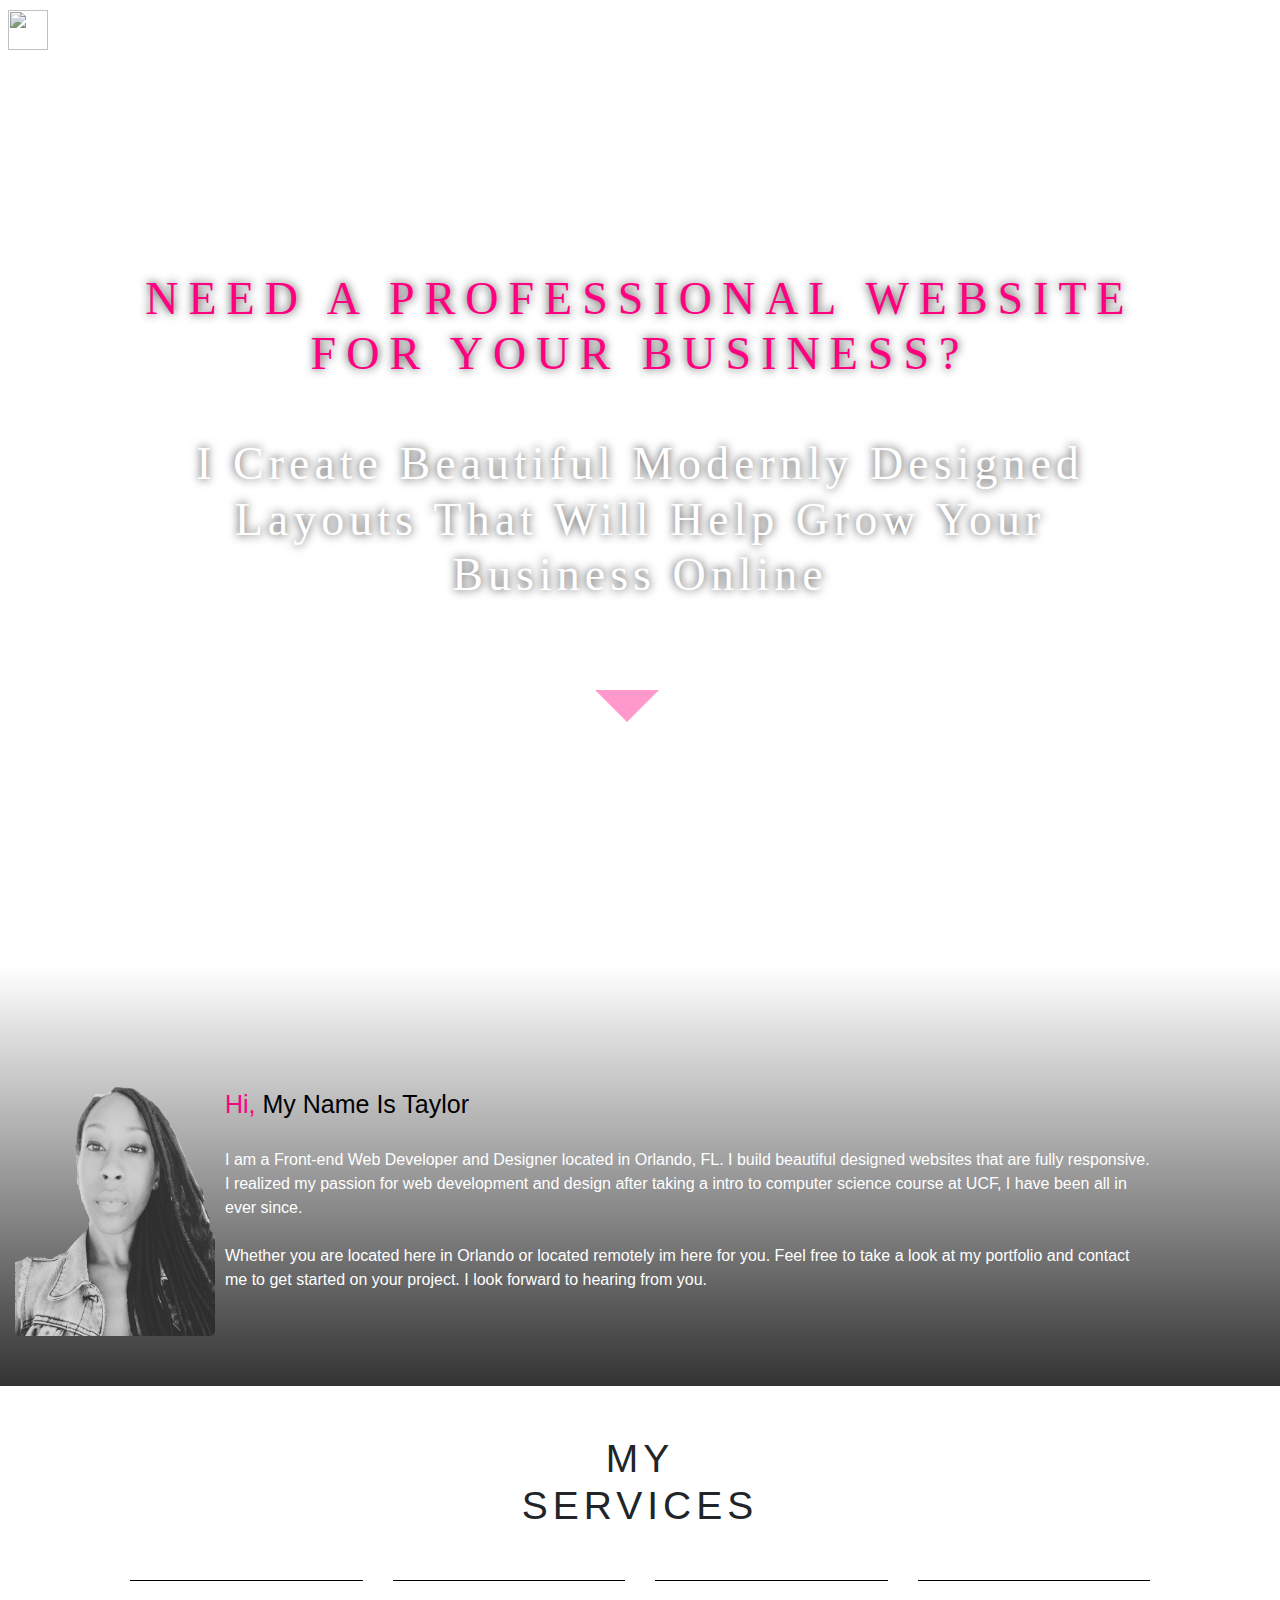
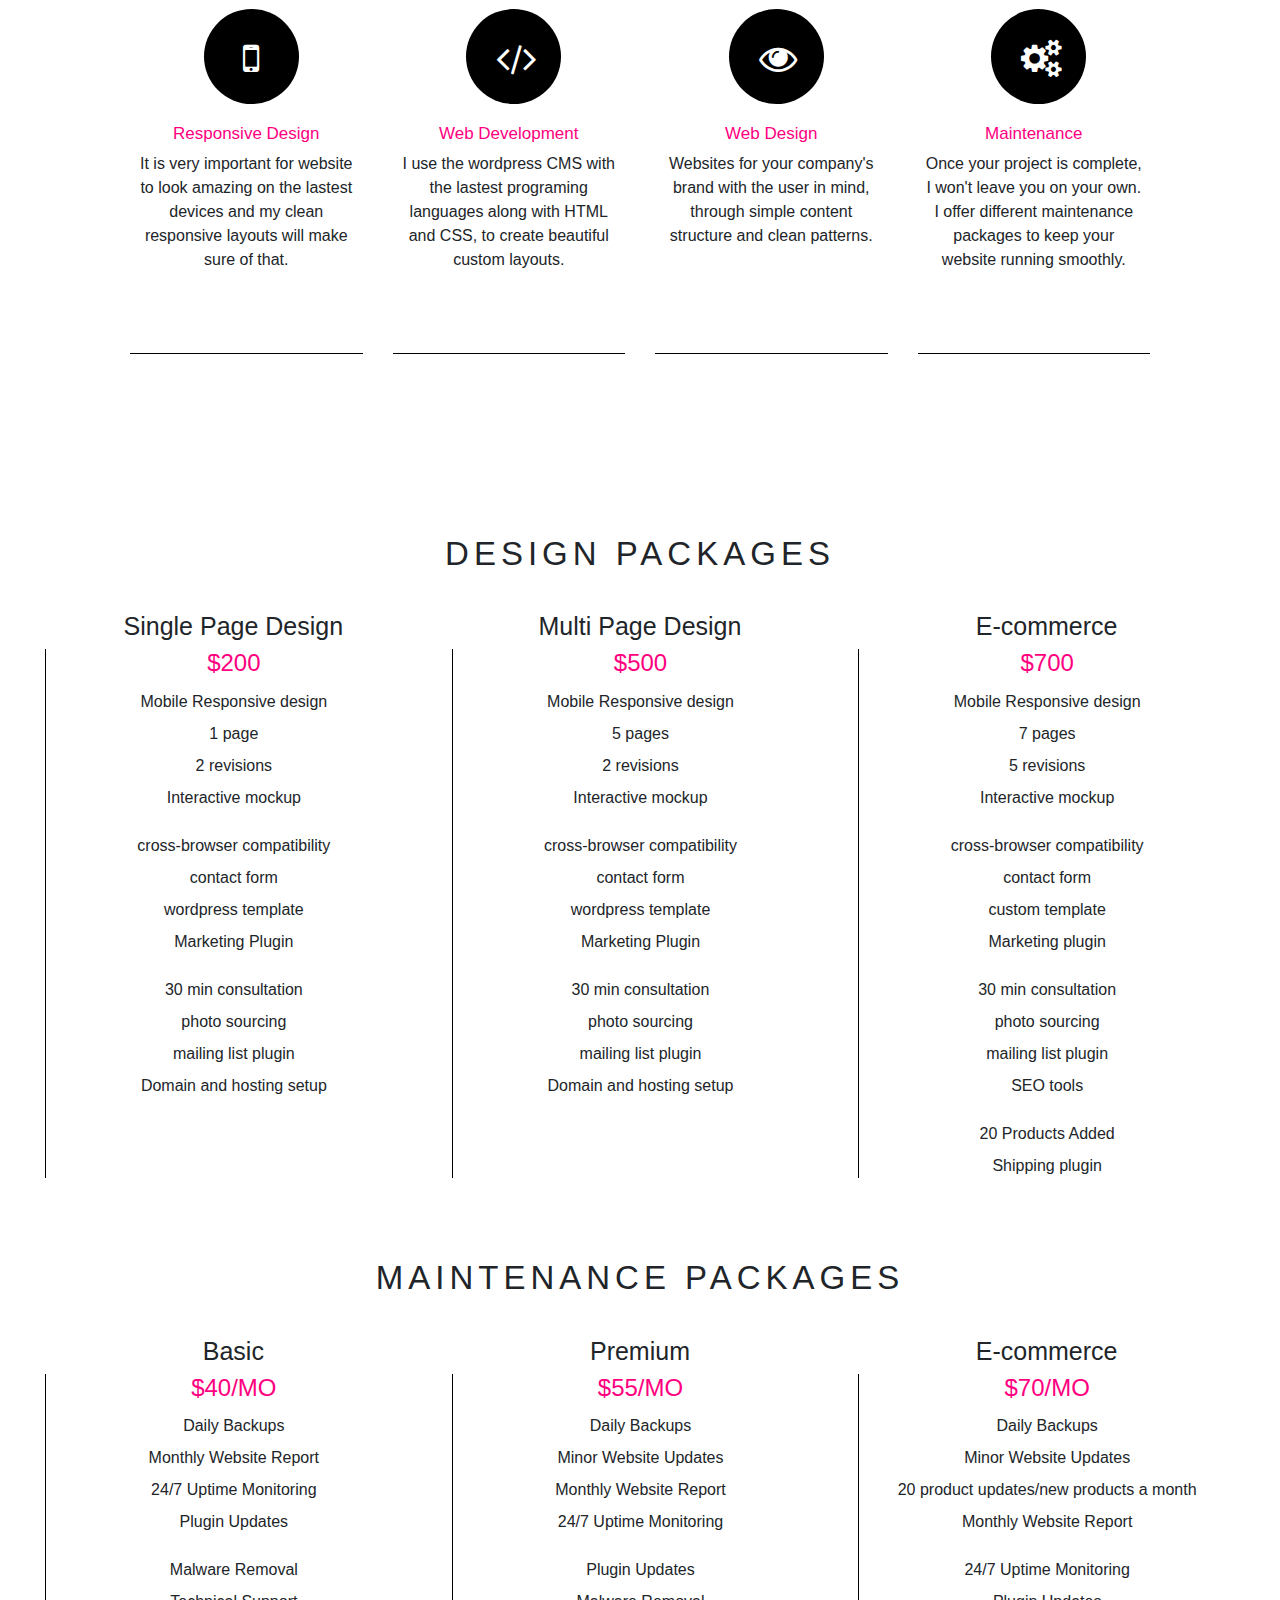
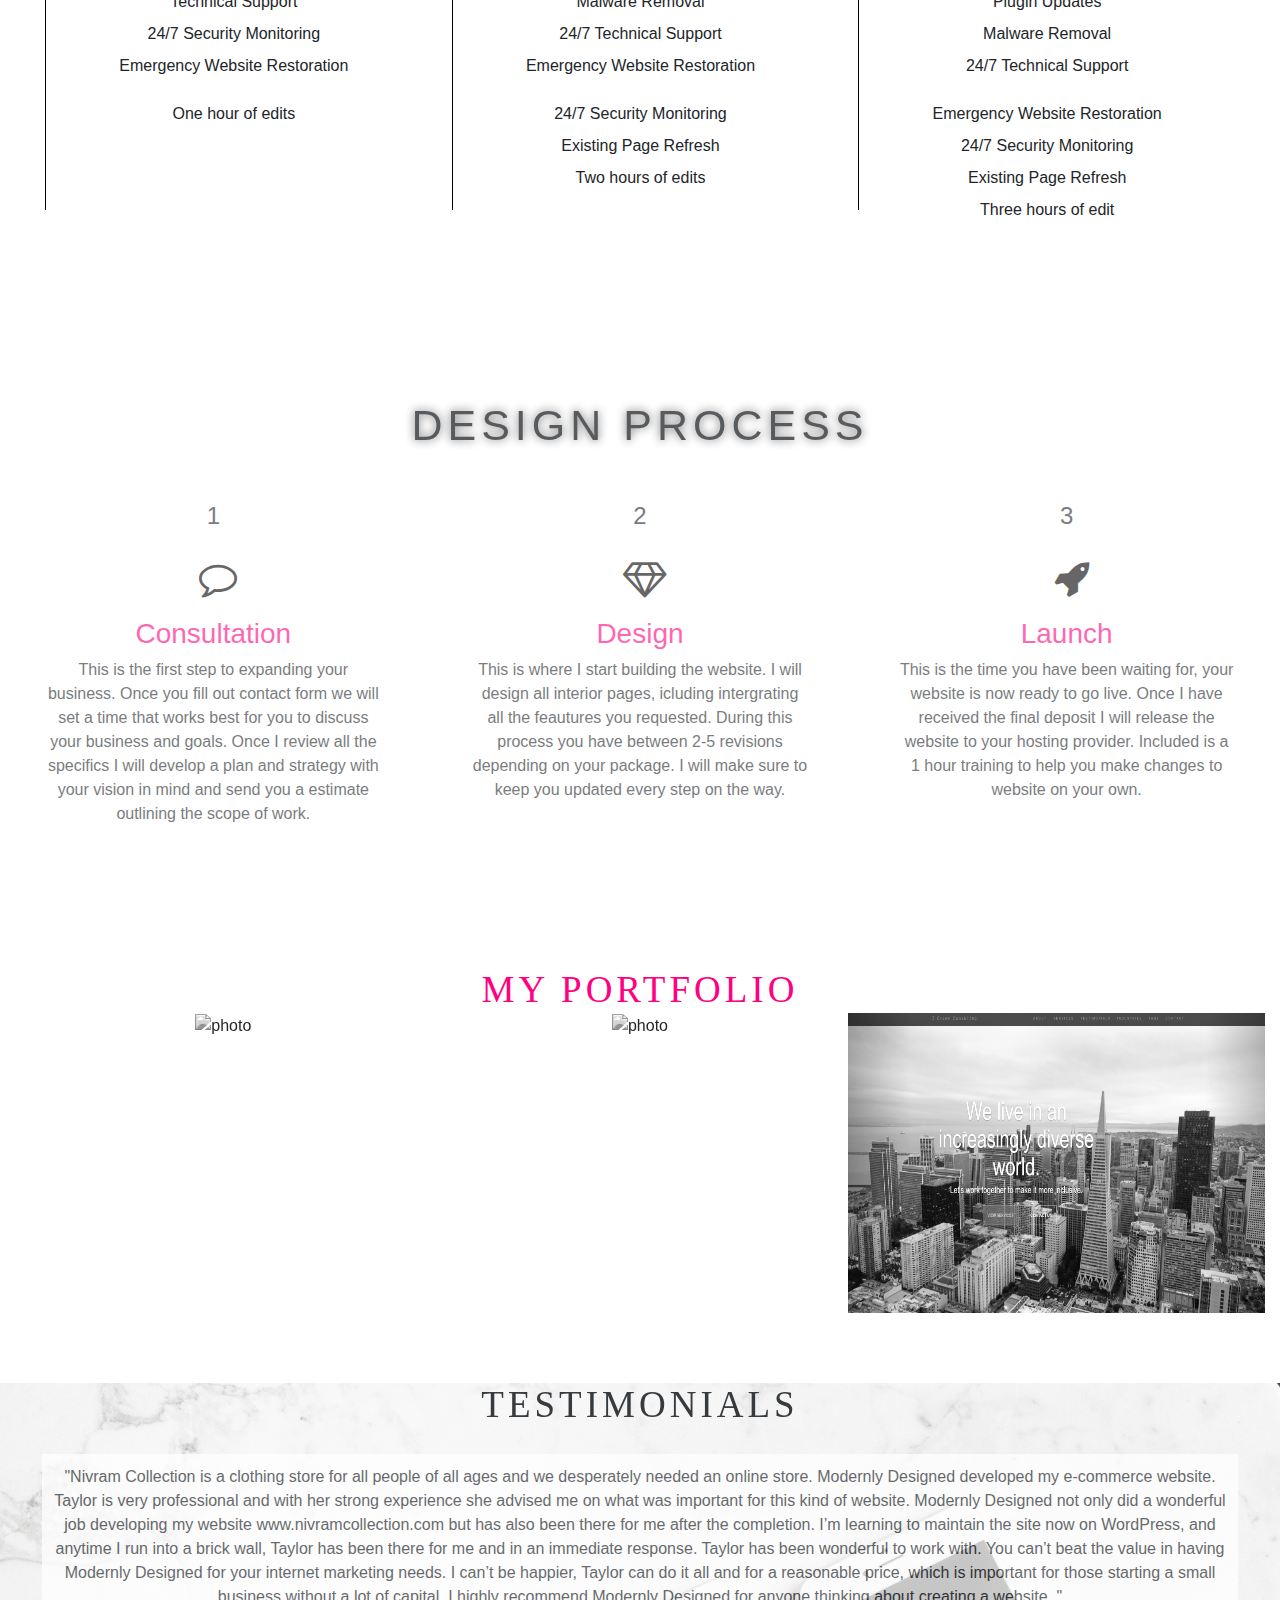
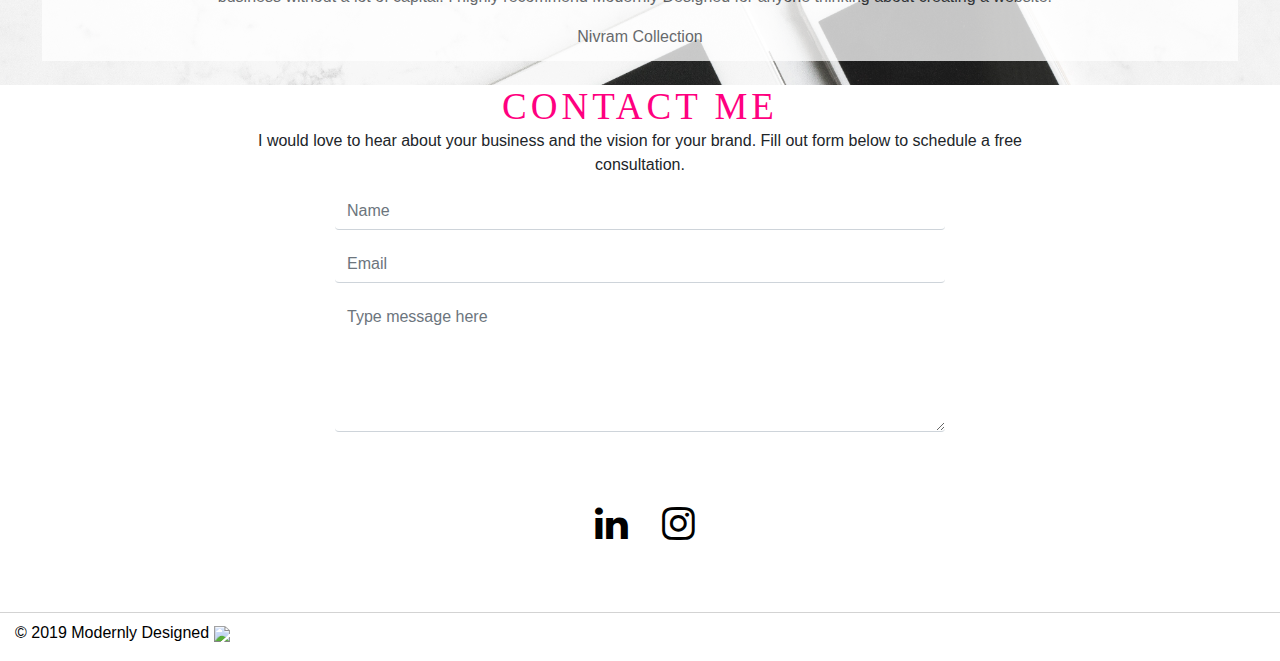
==== index.html @ 70d1f5cc "update" ====
<!DOCTYPE html>
<html lang="en">
<head>
  <title>Modernly Designed</title>
  <meta charset="utf-8">
  <meta name="viewport" content="width=device-width, initial-scale=1">
  <link rel="icon" href="taylor.png" type="image/png" sizes="16x16">
  <script src="https://ajax.googleapis.com/ajax/libs/jquery/3.3.1/jquery.min.js"></script>
  <script src="https://cdnjs.cloudflare.com/ajax/libs/popper.js/1.12.9/umd/popper.min.js"></script>
  <script src="https://maxcdn.bootstrapcdn.com/bootstrap/4.0.0/js/bootstrap.min.js"></script>
  <link rel="stylesheet" href="https://maxcdn.bootstrapcdn.com/bootstrap/4.0.0/css/bootstrap.min.css">
  <link rel="stylesheet" href="main.css">
   <link rel="stylesheet" href="main2.css">
  <link rel="stylesheet" href="responsive.css">
  <link rel="stylesheet" href="https://cdnjs.cloudflare.com/ajax/libs/font-awesome/4.7.0/css/font-awesome.min.css">
  <link href="https://fonts.googleapis.com/css?family=Dancing+Script|Great+Vibes|Tangerine" rel="stylesheet">
</head>
<body data-spy="scroll" data-target=".navbar" data-offset="50">
<nav class="navbar navbar-expand-xl navbar-light fixed-top">  
<img class="taylor logo-main" src="taylor.png"><a class="navbar-brand" href="#"><b>Modernly Designed</b> by Taylor Hagans</a>
 

 <button class="navbar-toggler" type="button" data-toggle="collapse" data-target="#collapsibleNavbar">
    <span class="navbar-toggler-icon"></span>
  </button>
  <div class="collapse navbar-collapse" id="collapsibleNavbar">
 
 <ul class="navbar-nav ml-auto">
    <li class="nav-item">
      <a class="nav-link" href="#">Home</a>
    </li>
    <li class="nav-item">
      <a class="nav-link" href="#section2">About</a>
    </li>
       <li class="nav-item">
      <a class="nav-link" href="#services-nav">Services</a>
    </li>
    <li>
      <a class="nav-link" href="#section3">Portfolio</a>
    </li>
    <li>
      <a class="nav-link" href="#section4">Testimonials</a>
    </li>
    <li class="nav-item">
      <a class="nav-link" href="#section5">Contact</a>
    </li>
  </ul>
  </div>
</nav>

<header class="v-header vv-header container parallax1">

<div class="fullscreen-video-wrap">

<!--   <img src="mac.jpg"> -->
     
         <video playsinline="playsinline" autoplay="autoplay" muted="muted" loop="loop">
           <source src="frontvid.mp4" type="video/mp4">
          <!--   <source src="front-vidwm.webm" type="video/webm">
               <source src="video/frontvid.ogg" type="video/ogg"> -->

         </video>


        </div>

        <div class="header-overlay"></div>
        <div class="header-content">

          <h1 class="text-center about-head">need a professional Website for your business? <br> <br><span class="about-head-sub">I create beautiful modernly designed layouts that will help grow your business online</span></h1>

<!--  <h1 class="text-center about-head">Modernly Designed <br> <br><span class="about-head-sub">by Taylor Hagans</span></h1>  -->


 <a href="#" class="arrow down">Down</a>
      

    </header>
  </div>
</div>





    </div>
    <div class="col-sm-2"></div>
   
  </form>
  </div>
</div>
  </div>

<div id="section2" class="container-fluid">
  <div class = "row bio-row">

      
    <span class="ab-row">
      <div class = "col-sm-12"><img class="aboutphoto" src="portfolio_burned.png" alt="me">
     
      <p class="aboutp hisub"><span class="hi"><span class="hi-color">Hi,</span> my name is Taylor</span> <br><br>I am a Front-end Web Developer and Designer located in Orlando, FL. I build beautiful designed websites that are fully responsive. I realized my passion for web development and design after taking a intro to computer science course at UCF, I have been all in ever since.<br><br>Whether you are located here in Orlando or located remotely im here for you. Feel free to take a look at my portfolio and contact me to get started on your project. I look forward to hearing from you.<br><br></p></div></span>
</div>
<div class="row servi-row text-center">
  <div class = "col-sm-4"></div>


      <div id="services-nav"class = "col-sm-4 ser-divv"><h1 class="text-center">My Services</h1>
     
      </div>
      <div class = "col-sm-4"> </div>
  <div class="col-sm-3 sm-div">
          <div class="services-div">
        <i class="fa fa-mobile" aria-hidden="true"></i>
        <h3>Responsive Design</h3>
        <p>It is very important for website to look amazing on the lastest devices and my clean responsive layouts will make sure of that.</p>
      </div>
</div>
        <div class="col-sm-3 sm-div">
           <div class="services-div">
        <i class="fa fa-code" aria-hidden="true"></i>
        <h3>Web Development</h3>
        <p>I use the wordpress CMS with the lastest programing languages along with HTML and CSS, to create beautiful custom layouts.</p>
      </div>
</div>
      <div class="col-sm-3 sm-div">
         <div class="services-div">
       <i class="fa fa-eye" aria-hidden="true"></i>
        <h3>Web Design</h3>
        <p>Websites for your company's brand with the user in mind, through simple content structure and clean patterns.</p>
      </div>
    </div>
         <div class="col-sm-3 sm-div">
           <div class="services-div">
        <i class="fa fa-cogs" aria-hidden="true"></i>
        <h3>Maintenance</h3>
        <p>Once your project is complete, I won't leave you on your own. I offer different maintenance packages to keep your website running smoothly.</p>
      </div>
    </div>
</div>
  </div>
</div>

<div class="row package-row text-center">
    <div class="col-sm-12 text-center">
       <h2 class="packages">Design Packages</h2>
    </div>    
    <div class = "col-sm-4 servi sm-div">
        <h1>Single Page Design</h1>
        
       <div class="servi-div">
          <h4>$200</h4>
          <div class="row servi-p p-height1">
            <div class="col-sm-12">
          <p>
            Mobile Responsive design<br>
            1 page<br>
            2 revisions<br>
            Interactive mockup<br>
          </p>
            cross-browser compatibility<br>
            contact form<br>
            wordpress template<br>
            Marketing Plugin<br>
          </p>
            30 min consultation<br>
            photo sourcing<br>
            mailing list plugin<br>
            Domain and hosting setup<br>
          </p></div>
        </div>
        </div>
      </div>
      <div class = "col-sm-4 servi sm-div">
      <h1>Multi Page Design</h1>
     
     <div class="servi-div">
          <h4>$500</h4>
          <div class="row servi-p p-height1">
            <div class="col-sm-12">
           <p>
            Mobile Responsive design<br>
            5 pages<br>
            2 revisions<br>
            Interactive mockup<br>
          </p><p>
            cross-browser compatibility<br>
            contact form<br>
            wordpress template<br>
            Marketing Plugin<br>
          </p>
          <p>
            30 min consultation<br>
            photo sourcing<br>
            mailing list plugin<br>
            Domain and hosting setup<br>
          </p></div>
        </div>
        </div>
      </div>
      <div class = "col-sm-4 servi sm-div">
        <h1>E-commerce</h1>
       
        <div class="servi-div">
          <h4>$700</h4>
          <div class="row servi-p p-height1">
            <div class="col-sm-12">
          <p>
            Mobile Responsive design<br>
            7 pages<br>
            5 revisions<br>
            Interactive mockup<br>
          </p><p>
            cross-browser compatibility<br>
            contact form<br>
            custom template<br>
            Marketing plugin<br>
          </p><p>
            30 min consultation<br>
            photo sourcing<br>
            mailing list plugin<br>
            SEO tools<br>
          </p>

<p>
            20 Products Added<br>
            Shipping plugin
          </p>
        </div>
        </div>


        </div>

      </div>
    </div>

      <div class="row package-row text-center">
    <div class="col-sm-12 text-center">
       <h2 class="packages">Maintenance Packages</h2>
    </div>    
    <div class = "col-sm-4 servi sm-div">
        <h1>Basic</h1>
        
       <div class="servi-div">
          <h4>$40/MO</h4>
          <div class="row servi-p">
            <div class="col-sm-12 p-height">
          <p>
            Daily Backups<br>
            Monthly Website Report<br>
            24/7 Uptime Monitoring<br>
            Plugin Updates<br>
          </p><p>
            Malware Removal <br>
            Technical Support<br>
            24/7 Security Monitoring<br>
            Emergency Website Restoration
           </p>
           <p> One hour of edits</p>
           </div>
        </div>
        </div>
      </div>
     
      <div class = "col-sm-4 servi sm-div">
        <h1>Premium</h1>
       
        <div class="servi-div">
          <h4>$55/MO</h4>
          <div class="row servi-p">
            <div class="col-sm-12 p-height">
            <p>
            Daily Backups<br>
            Minor Website Updates<br>
            Monthly Website Report <br>
              24/7 Uptime Monitoring 
          </p>
          
            Plugin Updates<br>
            Malware Removal<br>
            24/7 Technical Support<br>
             Emergency Website Restoration
          </p>
           
            24/7 Security Monitoring<br>
            Existing Page Refresh <br>
            Two hours of edits
          </p></div>
        </div>


        </div>

      </div>

       <div class = "col-sm-4 servi sm-div">
      <h1>E-commerce</h1>
     
     <div class="servi-div">
          <h4>$70/MO</h4>
          <div class="row servi-p">
            <div class="col-sm-12 p-height">
           <p>
            Daily Backups<br>
            Minor Website Updates<br>
            20 product updates/new products a month<br>
            Monthly Website Report <br>
          </p>
            24/7 Uptime Monitoring <br>
            Plugin Updates<br>
            Malware Removal<br>
            24/7 Technical Support<br>
          </p>
            Emergency Website Restoration<br>
            24/7 Security Monitoring<br>
            Existing Page Refresh <br>
            Three hours of edit
          </p></div>
        </div>
        </div>
      </div>
</div>
</div>

<div id="section-process" class="container-fluid">
  <div class="row text-center">
    <div class="col-sm-12">
      <h2>DESIGN PROCESS</h2>
    </div>
    
      <div class="col-sm-4 sm-div">
          <div class="process-div">
        <h4>1</h4>
        <i class="fa fa-comment-o" aria-hidden="true"></i>
        <h3>Consultation</h3>
        <p>This is the first step to expanding your business. Once you fill out contact form we will set a time that works best for you to discuss your business and goals. Once I review all the specifics I will develop a plan and strategy with your vision in mind and send you a estimate outlining the scope of work.</p>
</div>
      </div>
   
      <div class="col-sm-4 sm-div">
           <div class="process-div">
        <h4>2</h4>
        <i class="fa fa-diamond" aria-hidden="true"></i>
        <h3>Design</h3>
        <p>This is where I start building the website. I will design all interior pages, icluding intergrating all the feautures you requested. During this process you have between 2-5 revisions depending on your package. I will make sure to keep you updated every step on the way.</p>
       </div>
      </div>
      
      <div class="col-sm-4 sm-div">
        <div class="process-div">
        <h4>3</h4>
        <i class="fa fa-rocket" aria-hidden="true"></i>
        <h3>Launch</h3>
        <p>This is the time you have been waiting for, your website is now ready to go live. Once I have received the final deposit I will release the website to your hosting provider. Included is a 1 hour training to help you make changes to website on your own.</p>
      </div>
</div>
</div>
</div>

<div id="section3" class="container-fluid">
    <div class="row no-gutters">

        <div class = "col-sm-4"></div>
        <div class = "col-sm-4"><h1 class="text-center section2-about my-pt">My Portfolio</h1></div>
        <div class = "col-sm-4"></div>
      
     
      <div class="col-sm-4 sm-div kitten-box p-photo1"><img class="img-fluid p-photo1 portphoto " src="shop2.png" alt="photo">
        <div class="middle">
          <div class="btn view-project"><a href="https://nivramcollection.com" target=_blank="">View Project</a></div><br><p class="project-sub"> E-commerce Page</p>
        </div>
      </div>

          <div class="col-sm-4 sm-div kitten-box p-photo1"><img class="img-fluid p-photo1 portphoto" src="swrrv.png" alt="photo">
        <div class="middle">
          <div class="btn view-project view-project2"><a href="https://swrv.us/" target=_blank="">View Project</a></div><br><p class="project-sub project-sub2"> Simple Landing Page</p>

          
        </div>
      </div>
      
       <div class="col-sm-4 sm-div kitten-box p-photo1"><img class="img-fluid p-photo1 portphoto" src="zcrown.png" alt="photo">
        <div class="middle">
          <div class="btn view-project"><a href="https://zcrownconsulting.com" target=_blank="">View Project</a></div><br><p class="project-sub"> Consulting Business Page</p>


        </div>
      </div>
      </div>
      </div>

    <div id="section4" class="container-fluid">
    <div class="row monial-row text-center">
 <div class = "col-sm-4"></div>
      <div class = "col-sm-4"><h1 class="text-center section2-about">TESTIMONIALS</h1></div>
      <div class = "col-sm-4"></div>
  <div class="col-sm-12">
  <div id="monialCaro" class="carousel slide" data-ride="carousel">

  <!-- Indicators -->
  <ul class="carousel-indicators">
    <li data-target="#demo" data-slide-to="0" class="active"></li>
    <li data-target="#demo" data-slide-to="1"></li>
    <li data-target="#demo" data-slide-to="2"></li>
  </ul>
  
  <!-- The slideshow -->
  <div class="monial-span">
  <div class="carousel-inner">
    <div class="carousel-item active">
    <figure class="monials-fig">
        <blockquote>"Nivram Collection is a clothing store for all people of all ages and we desperately needed an online store. Modernly Designed developed my e-commerce website.  Taylor is very professional and with her strong experience she advised me on what was important for this kind of website.  Modernly Designed not only did a wonderful job developing my website www.nivramcollection.com but has also been there for me after the completion.  I’m learning to maintain the site now on WordPress, and anytime I run into a brick wall, Taylor has been there for me and in an immediate response.  Taylor has been wonderful to work with. You can’t beat the value in having Modernly Designed for your internet marketing needs.  I can’t be happier, Taylor can do it all and for a reasonable price, which is important for those starting a small business without a lot of capital.  
I highly recommend Modernly Designed for anyone thinking about creating a website. 
"</blockquote>
        <figcaption>Nivram Collection</figcaption>
      </figure>
  
    </div>
    <div class="carousel-item">
    <figure class="monials-fig">
        <blockquote>"Taylor made our site with a deadline of a week. She made our landing page along with registration for vendors, cars, and artist. Great turn around time and also a great person to work with, highly recommended."</blockquote>
        <figcaption>Swerv United</figcaption>
      </figure>
      <br> <!-- <img class="monial-pic img-responsive" src="copy.png"> -->
    </div>
    
    </div>
  </div>
  
  <!-- Left and right controls -->
  <a class="carousel-control-prev" href="#demo" data-slide="prev">
    <span class="carousel-control-prev-icon"></span>
  </a>
  <a class="carousel-control-next" href="#demo" data-slide="next">
    <span class="carousel-control-next-icon"></span>
  </a>
</div>
</div>
    </div>
       </div>
      
      
  

<div id="section5" class="container-fluid">
  <div class="row">
      <div class = "col-sm-4"></div>
      <div class = "col-sm-4"><h1 class="text-center section2-about my-contact">Contact Me</h1>
     
        <div class="alert">Your message has been received. Thank you!</div>
      </div>
      <div class = "col-sm-4"></div>

<div class="col-sm-2"></div>
<div class="col-sm-8"> <P class="text-center">I would love to hear about your business and the vision for your brand. Fill out form below to schedule a free consultation.</P></div>
<div class="col-sm-2"></div>


        <div class="col-sm-3 con-img">


      </div>

          <div class="col-sm-6">
             <!--  <h6 class="text-center contact-head">Please feel free to contact me with any business inquiries or questions you may have.</h6> -->
              <form id="contactForm">
                  <div class="form-group">
                   
                    <input type="name" class="form-control" id="name" required placeholder="Name">
                  </div>
                  <div class="form-group">
                   
                    <input type="email" class="form-control" id="email" required placeholder="Email">
                  </div>
               
                  <div class="form-group">
                     
                      <textarea class="form-control" rows="5" id="comment" placeholder="Type message here"></textarea>
                  </div>    
                  
                  <button type="submit" class="btn btn-c btn-default btn-block form-submit">Submit</button>  
                  </form>
      </div>
      <div class="col-sm-3 con-img">


      </div>
       <div class="col-sm-4"></div>  
<div class="col-sm-4 text-center">
  <a href="https://www.linkedin.com/in/taylorhagans/" target="_blank"><i class="fa fa-linkedin foot1"></i></a>
  <a href="https://www.instagram.com/tay_codes/" target="_blank"><i class="fa fa-instagram foot1"></i></a>

</div>
<div class="col-sm-4"></div> 
      </div>

</div>
</div>
<div class="container-fluid">
<div class="panel-footer row text-center">
 
<div class="col-sm-12 ">
  <p>&copy; 2019
      Modernly Designed
      <img src="taylor.png">
    </p>
</div>


  </div>
</div>

<script src="https://www.gstatic.com/firebasejs/4.9.1/firebase.js"></script>
<script src="main.js"></script>
<!-- START: Mobile Autoplay Video -->
<script>
var mobilevideo = document.getElementsByTagName("video")[0];
mobilevideo.setAttribute("playsinline", "");
mobilevideo.setAttribute("muted", "");
</script>
<!-- END: Mobile Autoplay Video -->
</body>
</html>
---- main.css ----
.container {
  height: 100vh;
  width: 100vw;
  font-family: Helvetica;
}

.loader {
  height: 20px;
  width: 250px;
  position: absolute;
  top: 0;
  bottom: 0;
  left: 0;
  right: 0;
  margin: auto;
}
.loader--dot {
  animation-name: loader;
  animation-timing-function: ease-in-out;
  animation-duration: 3s;
  animation-iteration-count: infinite;
  height: 20px;
  width: 20px;
  border-radius: 100%;
  background-color: black;
  position: absolute;
  border: 2px solid white;
}
.loader--dot:first-child {
  background-color: #8cc759;
  animation-delay: 0.5s;
}
.loader--dot:nth-child(2) {
  background-color: #8c6daf;
  animation-delay: 0.4s;
}
.loader--dot:nth-child(3) {
  background-color: #ef5d74;
  animation-delay: 0.3s;
}
.loader--dot:nth-child(4) {
  background-color: #f9a74b;
  animation-delay: 0.2s;
}
.loader--dot:nth-child(5) {
  background-color: #60beeb;
  animation-delay: 0.1s;
}
.loader--dot:nth-child(6) {
  background-color: #fbef5a;
  animation-delay: 0s;
}
.loader--text {
  position: absolute;
  top: 200%;
  left: 0;
  right: 0;
  width: 4rem;
  margin: auto;
}
.loader--text:after {
  content: "Loading";
  font-weight: bold;
  animation-name: loading-text;
  animation-duration: 3s;
  animation-iteration-count: infinite;
}

@keyframes loader {
  15% {
    transform: translateX(0);
  }
  45% {
    transform: translateX(230px);
  }
  65% {
    transform: translateX(230px);
  }
  95% {
    transform: translateX(0);
  }
}
@keyframes loading-text {
  0% {
    content: "Loading";
  }
  25% {
    content: "Loading.";
  }
  50% {
    content: "Loading..";
  }
  75% {
    content: "Loading...";
  }
}
  .loader-wrapper .loader-section {
        position: fixed;
        top: 0;
        width: 51%;
        height: 100%;
        background: #000;
        z-index: 1000;
        -webkit-transform: translateX(0);  /* Chrome, Opera 15+, Safari 3.1+ */
        -ms-transform: translateX(0);  /* IE 9 */
        transform: translateX(0);  /* Firefox 16+, IE 10+, Opera */
    }

#loader-wrapper {
    position: fixed;
    top: 0;
    left: 0;
    width: 100%;
    height: 100%;
    z-index: 1000;
}
.loader {
    display: block;
    position: relative;
    left: 50%;
    top: 50%;
    width: 150px;
    height: 150px;
    margin: -75px 0 0 -75px;
    border-radius: 50%;
    border: 3px solid transparent;
    border-top-color: #ff5733;

    -webkit-animation: spin 2s linear infinite; /* Chrome, Opera 15+, Safari 5+ */
    animation: spin 2s linear infinite; /* Chrome, Firefox 16+, IE 10+, Opera */

    z-index: 1001;
}

    .loader:before {
        content: "";
        position: absolute;
        top: 5px;
        left: 5px;
        right: 5px;
        bottom: 5px;
        border-radius: 50%;
        border: 3px solid transparent;
        border-top-color: #ff5733;

        -webkit-animation: spin 3s linear infinite; /* Chrome, Opera 15+, Safari 5+ */
        animation: spin 3s linear infinite; /* Chrome, Firefox 16+, IE 10+, Opera */
    }

    .loader:after {
        content: "";
        position: absolute;
        top: 15px;
        left: 15px;
        right: 15px;
        bottom: 15px;
        border-radius: 50%;
        border: 3px solid transparent;
        border-top-color: #fff;}
/* Nav Bar */

.taylor {
    width: 20px;
    height: 20px;
}

.navbar {
    padding: 25px 50px 25px 50px;     
  
}

.navbar-toggler {
  color: gray!important; 
}

/*NAV*/

/*.about1 {
    color: #ff0080!important; 
}*/

  .jumbotron {
/*     background-image: url("http://i64.tinypic.com/v2wcoh.jpg"); */
        /*background-image: url("http://i66.tinypic.com/2pr9v2f.jpg");*/
            
 background-image: url("new.jpg");

/*     background-image: url("http://i68.tinypic.com/1255nwk.jpg"); */
     /*-webkit-filter: grayscale(65%);  Safari 6.0 - 9.0 
    filter: grayscale(65%);*/
/*       background-color: #f4511e; */
   
    background-repeat: no-repeat; 
   background-size: contain; 
   padding-top:0; 
    padding-bottom:0; 
    margin-bottom:0; 
    margin-top: 40px; 
background-color: #fff;
      color: #fff;
      /*padding: 100px 25px;*/
      font-family: Montserrat, sans-serif!important;
  }
.jumbotron h1 {
  margin-top: 290px; 
  color: #000;
  font-size:14px; 
}

.jumbotron h3 {
  color:#000;
  
}


.navbar {
      margin-bottom: 0;
      background-color: #000;
   
      z-index: 9999;
      border: 0;
      font-size: 12px !important;
      line-height: 1.42857143 !important;
      letter-spacing: 4px;
      border-radius: 0;
      font-family: Montserrat, sans-serif;
      padding: 2px 8px; 

/*      background-image: url("http://i64.tinypic.com/v2wcoh.jpg"); */
    /* background-image: url("photo11.jpg");*/
  
/*   background-image: url("http://i68.tinypic.com/1255nwk.jpg"); */
    background-repeat:no-repeat; 
    background-size:cover; 
    -webkit-filter: grayscale(65%); /* Safari 6.0 - 9.0 */
    filter: grayscale(65%);
  }
  
  .navbar li a{
    color: #000;
 /*  
    background-color: transparent;  */
  }

.navbar-brand {
    font-size: 7px;
    padding-bottom: 10px;
    color: #000!important;  
}

.navbar-nav a:hover {
   
    font-size: 20px;   
}

.servi-div h4 {
    color: #ff0080;
}

.panel-footer img {
    height: 25px;
}

.panel-footer .col-sm-12 {
    border-top: 1px solid lightgray;
}
.panel-footer p {
    text-align: left;
    margin-top: 8px;
}

/* Section #1 */
#section1 {
    color: black; 
    padding-top: 155px; 
    padding-bottom: 15px; 
    background: white; 
    /* background-image: none;  */ 
/* background-image:url("http://i66.tinypic.com/2ue5pic.jpg");
    background-size: 100%;
     background-repeat: no-repeat;  */
}

.arrow {
  display: none; 
}

.about-head {
   /*position: relative;
   top: -60%;
   left: 50%;
   transform: translate(-50%, -50%); */
    color: #ff0080!important;
   font-size: 20px;
   font-family: "Times New Roman", cursive; 
   letter-spacing: 8px; 
   }
   
   
  
.about-head-sub {
    color: #fff;
    text-transform: capitalize;
   
}

.services-div {
  
    padding: 8px;

}

.servi-div {
   /* border-left: 1px solid #000;*/
    margin-bottom: 50px;
    /* opacity: .8; */
}

.servi-p {
    line-height: 2em;
}

.package-row {
    margin-left: 30px;
    margin-right: 30px;
}

.packages {
    font-size: 29px;
    /*letter-spacing: 5px;*/
    text-transform: uppercase;
 
}

.servi h1 {
    font-size: 20px;
}
   

.about1 {
    color: #000; 
}

.quote {
    /* font-family: 'Great Vibes', cursive; */
    position: relative;
    top: 6%;
    left: 50%;
    transform: translate(-50%, -50%); 
    font-size: 15px;
}

.btn-a {
  display: none; 
  opacity:.4; 
   background-color:#000;  
 padding: 10px;
color: #fff; 
margin-top: 15px; 
  
 }

.btn-a:hover {
  letter-spacing: 3px; 
}

   
.btn-c {
  opacity: 1; 
}

.middle a {
    text-decoration: none; 
    color: white; 
  
}

.image-with-text {
    position: relative; 
    text-align: center; 
    color: white; 
}

.centerphoto {
    position: absolute; 
    top: 50%;
    left: 50%; 
    transform: translate(-50%, -50%); 
}

.computer {
    padding-top: 0;
    filter: grayscale(100%);
     -webkit-filter: grayscale(1);
    
}

.triangle {
    width:0; 
    height: 0;
    border-left: 25px solid transparent; 
    border-right: 25px solid transparent; 
    border-top: 50px solid white; 
    margin-left: 165px; 
    /* text-align: center;  */
}

.view-portfolio:hover { 
    border: 4px solid yellow; 
}

.view-portfolio {
    margin-top: 30px; 
    background-color:grey;
    padding: 15px 32px;
    font: bold; 
    color: white;    
}

/* Section #2 */
#section2 {
    padding-top: 0; 
    padding-bottom: 5px; 
    background:white;
}

.section2-about{
    /* padding-bottom: 10px;  */
    /* font-family: 'Dancing Script', cursive; */
    /*color: #ff0080; */
    font-family: "Times New Roman", cursive;
    font-size: 30px; 
}

.vl {
    border-left: hidden;
     height: hidden;
}

.aboutp {
    color: gray;  
    text-align: center; 
} 

.aboutphoto {

        border-radius: 5px;
        width:auto;
        height:200px;
        display: block;
        margin-left: auto;
        margin-right: auto;
        margin-bottom: 10px; 
        float: right; 
  /*   box-shadow: 0 0 3px 3px lightgrey inset;*/
      -webkit-filter: grayscale(100%); /* Safari 6.0 - 9.0 */
    filter: grayscale(100%);


    } 

.section2-exper {
    margin-bottom: 0; 
    font-family: "Times New Roman" , cursive;

     font-size: 25px; 
  
}

.service-sec {
  padding-left: 60px; 
}
.services-div .fa {
background-color: #000;
    color: #fff!important;
    width: 95px;
    height: 95px;
    padding: 30px;
    border-radius: 50%;

}


.services-div .fa:hover {
  opacity: .8; 
}

ul {
    text-align: center; 
    display: block; 
    padding: 0; 
    padding-top: 0; 
}
 
 li {
    margin: 0px; 
    text-align: center; 
    display: block; 
    padding-top: 10px; 
} 

img {
    max-width: 100%;
    
  }

  .portfoliopic {
      width: 312.5px; 
      height: 234.38px;
     
  }

  .portphoto {
    margin-bottom: 7px; 
    height: 200px;
    width: 100%;  
  }

  .my-pt {
    color: #ff0080; 
  }

  .aboutp {

    text-align: left; 
  }
/* 
  .portphoto:hover {
      filter: none; 
      -webkit-filter: grayscale(0); 
      -webkit-transform: scale(1.01); 
  } */

  .middle {
      transition: .5s ease; 
      opacity: 0;
      position: absolute; 
      top: 50%; 
      left: 50%; 
      transform: translate(-50%, -50%); 
      -ms-transform: translate(-50%, -50%); 
      text-align: center; 
  }

/* .kitten-box:hover .portphoto {
    filter: none; 
    -webkit-filter: grayscale(0); 
    -webkit-transform: scale(1.01); 
} */

.centered {
    position: absolute;
    top: 30%;
    left: 50%;
    transform: translate(-50%, -50%);
    font-size: 20px; 
    color: #fff; 
}

.center {
    display: block;
    margin-left: auto;
    margin-right: auto;
    width: 100%;
}

.ephoto {
   width: 100%;
   height: auto;  
  -webkit-filter: grayscale(100%); /* Safari 6.0 - 9.0 */
    filter: grayscale(100%);
    margin-bottom: 10px; 
}

.ephoto-p { 
  font-size: 20px; 
  color: #ff0080; 
  font-weight: bolder;
}

  .kitten-box .middle {
      opacity: 1;
      
  } 

  .view-project {
      padding: 14px 40px; 
      /* background-color: white;  */
      background-color: #000; 
      border: 2px solid #000;
      color: #FFF;
      font-weight: bolder;  
      opacity: .6; 
  }

  .view-project2 {
    background-color: #fff; 
     
  }

  .view-project2 a {
    color: black;
    font-weight: bolder;
    /*opacity: .7;  */
  }

  .project-sub {
    margin-top: 5px; 
    padding: 10px; 
    background-color: black; 
    color: white; 
    font-size: 12px; 
  }

  .project-sub2 {
    background-color: #fff; 
    color: #000; 
    font-weight: bolder;
  }


  /* no-gutters Class Rules */
  /* .row.no-gutters {
      margin-right: 0;
     margin-left: 0; 
      margin: 0 auto;
     
  } */
   /* .row.no-gutters > [class^="col-"],
  .row.no-gutters > [class*=" col-"] {
     padding-right: 0;
     padding-left: 0;
  }  */

.section2-services {
    font-family: 'Times New Roman', cursive;
    margin-top: 25px; 
    padding-bottom: 15px; 
    margin-bottom: 20px;
    font-size: 25px; 
    
}

#section-process h2 {
    font-size: 33px;
    letter-spacing: 5px;
    margin-top: 50px;
    margin-bottom: 50px;
}


#section-process h3 {
    color: #FF0080;
}

.process-div {
    background-color: #fff;
    margin-left: 30px;
    margin-right: 30px;
  }

/* h6 {
    margin-left: 20px; 
} */


/*
.ephoto { 
    width: 100px;
    height: 100px;
    display: block; 
    margin-left: auto; 
    margin-right: auto;
}*/

.servp {
    color: gray; 
    padding-bottom: 5px; 
}

/********MONIALS************/

#section4 {
     background-image: url(lauren-mancke-96705-unsplash.jpg); 
    background-size: cover;
    background-repeat: no-repeat;
    opacity: 0.9;
    /* filter: grayscale(70%); */
}

.monials-fig {
    background-color: #fff;
    opacity: .75;
    display: block;
    margin: 1.5em;
    padding: .7em;
}

/*****************newcode***********/

.carousel-indicators {
  display: none;
}



.carousel-inner p {
font-style: italic;
color: #fff; 
font-weight: lighter;
  margin-top: 10px;
  font-size: smaller; 
}

.monial-span {

  padding: 3px; 
}

.monial-pic {
width: 60px; 
height: 50px; 
}


.carousel-control-prev-icon {
  display: none; 
}

.carousel-control-next-icon {
  display: none; 
}


/* Section #3 */
#section3 {
   
/*     padding-bottom: 70px; */
  padding-bottom:0; 
    background:white;  
}

.contact-head {
    margin-bottom: 10px; 
    font-size: 13px; 
    padding-top: 20px; 
}

.whiteSpace {
    margin-bottom: 20px; 
}

.contact-details {
    color: black;  
    font-size: 35px; 
}

.contact-info li a  {
    color: gray;
}

i {
    margin: 10px; 
    margin-right: 10px;
}

li a {
    font-size: 15px; 
    font-weight: bolder;
}

.contact-form {
    background-color: none; 
    /* opacity: 0.5;  */
}

.my-contact { 

/*  color: #ff0080;*/ 
}
/*.con-img {*/
 /* background-image: url("contact.jpg");*/
/* background-image: url("lauren-mancke-96705-unsplash.jpg");
  background-size: cover; 
  background-repeat: no-repeat;
  opacity: 0.5; 
  filter: grayscale(70%);
}*/

#section4 {
  /*background-image: url("lauren-mancke-96705-unsplash.jpg");*/
  background-size: cover; 
  background-repeat: no-repeat;
  opacity: 0.9; 
 /* filter: grayscale(70%);*/
}

.form-submit {
    background-color: transparent; 
    color: #000; 
    border: 1px solid #000; 
}

.form-submit:hover {
  letter-spacing: 5px; 
}

.form-control, .form-group {
  border-top: medium none; 
  border-left: medium none; 
  border-right: medium none; 
  box-shadow:none;
/*opacity: 0.6; */
background-color: transparent;
  
}

input, textarea {
outline: none;
box-shadow:none !important;

}

.form-submit:hover {
   /* border: 4px solid yellow;*/
   font-weight: bolder;
}

body {
    position: relative;
}

/* Contact Form Alert  */
.alert{
    text-align: center; 
    padding: 10px; 
    background: gray; 
    color: white;
    margin-bottom: 10px; 
    display: none; 
} 

.panel-footer {
/*  border-top: 1px solid #000; */
   background-color: #fff; 
   color: #000; 
 
   margin-top: 15px; 
   
}

.copyw {
    font-size: 13px; 
}

.yello {
    color: #000; 
}

.foot1 {
    color: #000; 
    
}



caption {
  color: black!important;
  padding: 10px; 
  background-color: #000;  
}
---- main2.css ----
.container {
  height: 100vh;
  width: 100vw;
  font-family: Helvetica;
}

.loader {
  height: 20px;
  width: 250px;
  position: absolute;
  top: 0;
  bottom: 0;
  left: 0;
  right: 0;
  margin: auto;
}
.loader--dot {
  animation-name: loader;
  animation-timing-function: ease-in-out;
  animation-duration: 3s;
  animation-iteration-count: infinite;
  height: 20px;
  width: 20px;
  border-radius: 100%;
  background-color: black;
  position: absolute;
  border: 2px solid white;
}
.loader--dot:first-child {
  background-color: #8cc759;
  animation-delay: 0.5s;
}
.loader--dot:nth-child(2) {
  background-color: #8c6daf;
  animation-delay: 0.4s;
}
.loader--dot:nth-child(3) {
  background-color: #ef5d74;
  animation-delay: 0.3s;
}
.loader--dot:nth-child(4) {
  background-color: #f9a74b;
  animation-delay: 0.2s;
}
.loader--dot:nth-child(5) {
  background-color: #60beeb;
  animation-delay: 0.1s;
}
.loader--dot:nth-child(6) {
  background-color: #fbef5a;
  animation-delay: 0s;
}
.loader--text {
  position: absolute;
  top: 200%;
  left: 0;
  right: 0;
  width: 4rem;
  margin: auto;
}
.loader--text:after {
  content: "Loading";
  font-weight: bold;
  animation-name: loading-text;
  animation-duration: 3s;
  animation-iteration-count: infinite;
}

@keyframes loader {
  15% {
    transform: translateX(0);
  }
  45% {
    transform: translateX(230px);
  }
  65% {
    transform: translateX(230px);
  }
  95% {
    transform: translateX(0);
  }
}
@keyframes loading-text {
  0% {
    content: "Loading";
  }
  25% {
    content: "Loading.";
  }
  50% {
    content: "Loading..";
  }
  75% {
    content: "Loading...";
  }
}
  .loader-wrapper .loader-section {
        position: fixed;
        top: 0;
        width: 51%;
        height: 100%;
        background: #000;
        z-index: 1000;
        -webkit-transform: translateX(0);  /* Chrome, Opera 15+, Safari 3.1+ */
        -ms-transform: translateX(0);  /* IE 9 */
        transform: translateX(0);  /* Firefox 16+, IE 10+, Opera */
    }

#loader-wrapper {
    position: fixed;
    top: 0;
    left: 0;
    width: 100%;
    height: 100%;
    z-index: 1000;
}
.loader {
    display: block;
    position: relative;
    left: 50%;
    top: 50%;
    width: 150px;
    height: 150px;
    margin: -75px 0 0 -75px;
    border-radius: 50%;
    border: 3px solid transparent;
    border-top-color: #ff5733;

    -webkit-animation: spin 2s linear infinite; /* Chrome, Opera 15+, Safari 5+ */
    animation: spin 2s linear infinite; /* Chrome, Firefox 16+, IE 10+, Opera */

    z-index: 1001;
}

    .loader:before {
        content: "";
        position: absolute;
        top: 5px;
        left: 5px;
        right: 5px;
        bottom: 5px;
        border-radius: 50%;
        border: 3px solid transparent;
        border-top-color: #ff5733;

        -webkit-animation: spin 3s linear infinite; /* Chrome, Opera 15+, Safari 5+ */
        animation: spin 3s linear infinite; /* Chrome, Firefox 16+, IE 10+, Opera */
    }

    .loader:after {
        content: "";
        position: absolute;
        top: 15px;
        left: 15px;
        right: 15px;
        bottom: 15px;
        border-radius: 50%;
        border: 3px solid transparent;
        border-top-color: #fff;}
/* Nav Bar */
.navbar {
    padding: 25px 50px 25px 50px; 
   
    
    border-bottom: 1px solid yellow; 
}

.navbar-toggler {
  color: gray!important; 
}

/*NAV*/

/*.about1 {
    color: #ff0080!important; 
}*/

  .jumbotron {
/*     background-image: url("http://i64.tinypic.com/v2wcoh.jpg"); */
        /*background-image: url("http://i66.tinypic.com/2pr9v2f.jpg");*/
            
 background-image: url("new.jpg");

/*     background-image: url("http://i68.tinypic.com/1255nwk.jpg"); */
     /*-webkit-filter: grayscale(65%);  Safari 6.0 - 9.0 
    filter: grayscale(65%);*/
/*       background-color: #f4511e; */
   
    background-repeat: no-repeat; 
   background-size: contain; 
   padding-top:0; 
    padding-bottom:0; 
    margin-bottom:0; 
    margin-top: 40px; 
background-color: #fff;
      color: #fff;
      /*padding: 100px 25px;*/
      font-family: Montserrat, sans-serif!important;
  }
.jumbotron h1 {
  margin-top: 290px; 
  color: #000;
  font-size:14px; 
}

.jumbotron h3 {
  color:#000;
  
}


.navbar {
      margin-bottom: 0;
      background-color: #fff;
     
      z-index: 9999;
      border: 0;
      font-size: 12px !important;
      line-height: 1.42857143 !important;
      letter-spacing: 4px;
      border-radius: 0;
      font-family: Montserrat, sans-serif;
      padding: 2px 8px; 

/*      background-image: url("http://i64.tinypic.com/v2wcoh.jpg"); */
    /* background-image: url("photo11.jpg");*/
  
/*   background-image: url("http://i68.tinypic.com/1255nwk.jpg"); */
    background-repeat:no-repeat; 
    background-size:cover; 
    -webkit-filter: grayscale(65%); /* Safari 6.0 - 9.0 */
    filter: grayscale(65%);
  }
  
  .navbar li a{
    color: #000;
 /*  
    background-color: transparent;  */
  }


.navbar-nav a:hover {
   
    font-size: 20px;   
}



/* Section #1 */
#section1 {
    color: black; 
    padding-top: 155px; 
    padding-bottom: 15px; 
    background: white; 
    /* background-image: none;  */ 
/* background-image:url("http://i66.tinypic.com/2ue5pic.jpg");
    background-size: 100%;
     background-repeat: no-repeat;  */
}

.arrow {
  display: block; 
}

.arrow {
  border-color:transparent;
  border-style:solid;
  border-width:0 2em;
  display:block;
  height:0;
  margin:16em auto;
  opacity:0.4;
  text-indent:-9999px;
  transform-origin: 50% 50%;
  width:0;
}

@-webkit-keyframes downarrow {
  0% { -webkit-transform: translateY(0); opacity: 0.4 }
  100% { -webkit-transform: translateY(0.4em); opacity: 0.9 }
}

.up {
  -webkit-animation: uparrow 0.6s infinite alternate ease-in-out;
  border-bottom:2em solid #ff0080;
}
.down {
  -webkit-animation: downarrow 0.6s infinite alternate ease-in-out;
  border-top:2em solid #ff0080;
}

.about-head {
   /*position: relative;
   top: -60%;
   left: 50%;
   transform: translate(-50%, -50%); */
    color: #ff0080!important;
   font-size: 20px;
   font-family: "Times New Roman", cursive; 
   letter-spacing: 8px; 
   }
   
   
  
   

.about1 {
    color: #000; 
}

.quote {
    /* font-family: 'Great Vibes', cursive; */
    position: relative;
    top: 6%;
    left: 42%;
    transform: translate(-50%, -50%); 
    font-size: 15px;
}

.btn-a {
  display: none; 
  opacity:.4; 
   background-color:#000;  
 padding: 10px;
color: #fff; 
margin-top: 15px; 
  
 }

.btn-a:hover {
  letter-spacing: 3px; 
}

   
.btn-c {
  opacity: 1; 
}

.middle a {
    text-decoration: none; 
    color: white; 
  
}

.image-with-text {
    position: relative; 
    text-align: center; 
    color: white; 
}

.centerphoto {
    position: absolute; 
    top: 50%;
    left: 50%; 
    transform: translate(-50%, -50%); 
}

.computer {
    padding-top: 0;
    filter: grayscale(100%);
     -webkit-filter: grayscale(1);
    
}

.triangle {
    width:0; 
    height: 0;
    border-left: 25px solid transparent; 
    border-right: 25px solid transparent; 
    border-top: 50px solid white; 
    margin-left: 165px; 
    /* text-align: center;  */
}

.view-portfolio:hover { 
    border: 4px solid yellow; 
}

.view-portfolio {
    margin-top: 30px; 
    background-color:grey;
    padding: 15px 32px;
    font: bold; 
    color: white;    
}

/* Section #2 */
#section2 {
    padding-top: 0; 
    padding-bottom: 5px; 
    background:white;
}

.section2-about{
    /* padding-bottom: 10px;  */
    /* font-family: 'Dancing Script', cursive; */
    /*color: #ff0080; */
    font-family: "Times New Roman", cursive;
    font-size: 30px; 
}

.vl {
    border-left: hidden;
     height: hidden;
}

.aboutp {
    color: #333;  
    text-align: center; 
} 

span.ab-row {
    margin-top: 80px;
}

.aboutphoto {

        border-radius: 5px;
        width:auto;
        height:200px;
        display: block;
        margin-left: auto;
        margin-right: auto;
        margin-bottom: 10px; 
        float: right; 
  /*   box-shadow: 0 0 3px 3px lightgrey inset;*/
      -webkit-filter: grayscale(100%); /* Safari 6.0 - 9.0 */
    filter: grayscale(100%);


    } 

.section2-exper {
    margin-bottom: 0; 
    font-family: "Times New Roman" , cursive;

     font-size: 25px; 
  
}

.service-sec {
  padding-left: 60px; 
}


ul {
    text-align: center; 
    display: block; 
    padding: 0; 
    padding-top: 0; 
}
 
 li {
    margin: 0px; 
    text-align: center; 
    display: block; 
    padding-top: 10px; 
} 

img {
    max-width: 100%;
    
  }

  .portfoliopic {
      width: 312.5px; 
      height: 234.38px;
     
  }

  .portphoto {
    margin-bottom: 7px; 
    height: 200px;
    width: 100%;  
  }

  .my-pt {
    color: #ff0080; 
    text-transform: uppercase;
  }

  .aboutp {

    text-align: left; 
  }
/* 
  .portphoto:hover {
      filter: none; 
      -webkit-filter: grayscale(0); 
      -webkit-transform: scale(1.01); 
  } */

  .middle {
      transition: .5s ease; 
      opacity: 0;
      position: absolute; 
      top: 50%; 
      left: 50%; 
      transform: translate(-50%, -50%); 
      -ms-transform: translate(-50%, -50%); 
      text-align: center; 
  }

/* .kitten-box:hover .portphoto {
    filter: none; 
    -webkit-filter: grayscale(0); 
    -webkit-transform: scale(1.01); 
} */

.centered {
    position: absolute;
    top: 30%;
    left: 50%;
    transform: translate(-50%, -50%);
    font-size: 20px; 
    color: #fff; 
}

.center {
    display: block;
    margin-left: auto;
    margin-right: auto;
    width: 100%;
}

.ephoto {
   width: 100%;
   height: auto;  
  -webkit-filter: grayscale(100%); /* Safari 6.0 - 9.0 */
    filter: grayscale(100%);
    margin-bottom: 10px; 
}

.ephoto-p { 
  font-size: 20px; 
  color: #ff0080; 
  font-weight: bolder;
}

  .kitten-box .middle {
      opacity: 1;
      
  } 

  .view-project {
      padding: 14px 40px; 
      /* background-color: white;  */
      background-color: #000; 
      border: 2px solid #000;
      color: #FFF;
      font-weight: bolder;  
      opacity: .6; 
  }

  .view-project2 {
    background-color: #fff; 
     
  }

  .view-project2 a {
    color: black;
    font-weight: bolder;
    /*opacity: .7;  */
  }

  .project-sub {
    margin-top: 5px; 
    padding: 10px; 
    background-color: black; 
    color: white; 
    font-size: 12px; 
  }

  .project-sub2 {
    background-color: #fff; 
    color: #000; 
    font-weight: bolder;
  }


  /* no-gutters Class Rules */
  /* .row.no-gutters {
      margin-right: 0;
     margin-left: 0; 
      margin: 0 auto;
     
  } */
   /* .row.no-gutters > [class^="col-"],
  .row.no-gutters > [class*=" col-"] {
     padding-right: 0;
     padding-left: 0;
  }  */

.section2-services {
    font-family: 'Times New Roman', cursive;
    margin-top: 25px; 
    padding-bottom: 15px; 
    margin-bottom: 20px;
    font-size: 25px; 
    
}

#section-process h3 {
    color: #FF0080;
}

/* h6 {
    margin-left: 20px; 
} */


/*
.ephoto { 
    width: 100px;
    height: 100px;
    display: block; 
    margin-left: auto; 
    margin-right: auto;
}*/

.servp {
    color: gray; 
    padding-bottom: 5px; 
}

/********MONIALS************/

.carousel-indicators {
  display: none;
}

.carousel-inner p {
font-style: italic;
color: #fff; 
font-weight: lighter;
  margin-top: 10px;
  font-size: smaller; 
}

.monial-span {

  padding: 3px; 
}

.monial-pic {
width: 60px; 
height: 50px; 
}


.carousel-control-prev-icon {
  display: none; 
}

.carousel-control-next-icon {
  display: none; 
}


/* Section #3 */
#section3 {
   
/*     padding-bottom: 70px; */
  padding-bottom:0; 
    background:white;  
}

.contact-head {
    margin-bottom: 10px; 
    font-size: 13px; 
    padding-top: 20px; 
}

.whiteSpace {
    margin-bottom: 20px; 
}

.contact-details {
    color: black;  
    font-size: 35px; 
}

.contact-info li a  {
    color: gray;
}

i {
    margin: 10px; 
    margin-right: 10px;
}

li a {
    font-size: 15px; 
    font-weight: bolder;
}

.contact-form {
    background-color: none; 
    /* opacity: 0.5;  */
}

.my-contact { 

  color: #ff0080; 
  text-transform: uppercase;
}
/*.con-img {*/
 /* background-image: url("contact.jpg");*/
/* background-image: url("lauren-mancke-96705-unsplash.jpg");
  background-size: cover; 
  background-repeat: no-repeat;
  opacity: 0.5; 
  filter: grayscale(70%);
}*/

#section4 {
  /*background-image: url("lauren-mancke-96705-unsplash.jpg");*/
  background-size: cover; 
  background-repeat: no-repeat;
  opacity: 0.9; 
 /* filter: grayscale(70%);*/
}

.form-submit {
    background-color: transparent; 
    color: #000; 
    border: 1px solid #000; 
}

.form-submit:hover {
  letter-spacing: 5px; 
}

.form-control, .form-group {
  border-top: medium none; 
  border-left: medium none; 
  border-right: medium none; 
  box-shadow:none;
/*opacity: 0.6; */
background-color: transparent;
  
}

input, textarea {
outline: none;
box-shadow:none !important;

}

.form-submit:hover {
   /* border: 4px solid yellow;*/
   font-weight: bolder;
}

body {
    position: relative;
}

/* Contact Form Alert  */
.alert{
    text-align: center; 
    padding: 10px; 
    background: gray; 
    color: white;
    margin-bottom: 10px; 
    display: none; 
} 

.panel-footer {
/*  border-top: 1px solid #000; */
   background-color: #fff; 
   color: #000; 
 
   margin-top: 15px; 
   
}

.copyw {
    font-size: 13px; 
}

.yello {
    color: #000; 
}

.foot1 {
    color: #000; 
    
}

.taylor {
  width: 30px; 
  height: 30px;

}

caption {
  color: black!important;
  padding: 10px; 
  background-color: #000;  
}

/*******************************************/


/*******front page background*********/

#wpadminbar {
  display: none!important; 
}

body, html {
  overflow-x: hidden;
  margin: 0; 
  /*height: 100%; */
} 

.parallax2 {
  background: url("http://modernly-designed.local/wp-content/uploads/2019/07/blank-composition-data-373076.jpg");
/*  background: url("http://modernly-designed.local/wp-content/uploads/2019/07/alesia-kazantceva-XLm6-fPwK5Q-unsplash-1024x683.jpg");*/
  min-height: 550px; 
  position: relative;
  opacity: .75; 
  background-position: center; 
  background-size: cover; 
  background-repeat: no-repeat;
  background-attachment: fixed; 
}

.packages {
 /* color: #fff; */
}

.overlay:before{
  position: absolute;
  content:" ";
  top:0;
  left:0;
  width:100%;
  height:100%;
  display: block;
  z-index:0;
  background-color: rgba(0,0,0,0.5);
}


.main-header-bar {
    position: fixed;
    width: 100%;
}

.navbar h3 {
  font-family: 'Cinzel', serif;
  font-size: 20px; 
}

.fa {
  font-size: 35px!important; 
  color: #000; 
}

.v-header {
    height: 100vh; 
    width: 100vw; 
    display: flex; 
    align-items: center; 
    color: #fff; 

}

/*video {
  height: 520px; 
}*/

.fullscreen-video-wrap {
    position: absolute; 
    top: 0; 
    left: 0; 
    width: 100%; 
    height: 100vh; 
    overflow: hidden;
     bottom: 0;

}



.fullscreen-video-wrap img {
    min-width: 100%;
    min-height: 100%; 
  
 
}

.fullscreen-video-wrap video {
    min-width: 100%;
    min-height: 100%; 
 }

.header-overlay {
    height: 100vh;
    width: 100vw; 
    position: absolute; 
    top: 0; 
    left: 0; 
     background: #fff; 
   /* background: #000; */ 
    z-index: 1; 
    opacity: 0.3; 
    /*opacity: 0.45;*/
}

.arrow {
  position: absolute;
    left: 43%;
    transform: translate(-50%, -50%);
    margin: 14em auto; 
}


.btn-bash {
    background-color: transparent!important;
    border: 3px solid #fff;
     color: #000; 
    font-weight: bolder; 
    text-align: center;
    border-radius: 0; 
    letter-spacing: 2px; 
    text-transform: uppercase;
}

.hi-color {
  color: #ff0080; 
}

.btn-bash:hover {
  border-color: #ff0080; 
}

.tag {
  animation-delay: 1s;
}

.sub-tag {
  animation-delay: 2s; 
}

.header-content{
    z-index: 2;
}

.header-content h1 {
    font-size:24px;
    position: absolute;
    left: 50%;
    transform: translate(-50%, -50%);
 /*   top: 12%;*/
    width: 100%; 
    text-transform: uppercase;
    letter-spacing: 0;
    margin-bottom: 0;
    margin-top: 0;
    font-family: 'Cinzel', serif;
    text-shadow: 0 0 10px #333;

}

.header-content .btn {
    position: absolute;
    left: 27%;
    top: 16%;
    transform: translate(-50%, -50%);
    font-family: 'Cinzel', serif;
    font-size: 50px;
}

.servi-row h3 {
    color: #ff0080;
}

.shop-a {
    padding: 10px;
    background-color: #fff;
    opacity: .4;
    color: #000;
    letter-spacing: 3px;
}

span.hi {
    color: #000;
    text-transform: capitalize;
}

/*********/
---- responsive.css ----
/* ----------- Galaxy S4, S5 and Note 3 ----------- */

@media screen and (device-width: 360px) and (device-height: 640px) and (-webkit-device-pixel-ratio: 3) and (orientation: portrait) {

    .jumbotron h1 {
      font-size: 12px; 
    }

  }


@media only screen and (min-device-width: 375px) and (max-device-width: 667px) and (-webkit-min-device-pixel-ratio: 2) and (orientation: landscape){
    .vertical {
        display: inline-block;
      /*  border-left: 2px solid yellow;*/
        margin-top: 20px; 
        padding-left: 10px;  
    }

    .first { border-left: none; 
    padding-left: 0; 
}

.aboutp {
    font-size: 13px;

}

.ser-divv {
  padding: 0; 
}

hr {
    border-top: 1px solid #000; 
}

/*.ephoto {
    width:50px; 
    height: 50px;
}*/

.servp {
    font-size: 13px; 
}

}


/* ----------- iPhone 6, 6S, 7 and 8 ----------- */



/* Landscape */
@media only screen 
  and (min-device-width: 375px) 
  and (max-device-width: 667px) 
  and (-webkit-min-device-pixel-ratio: 2)
  and (orientation: landscape) { 



    .sm-div {
      max-width: 100%;
      flex: initial; 
    }

    .services-div {
      border-top: none!important;
      border-bottom: none!important;
      margin-bottom: 0!important; 
    }

    .servi-div {
    border-left: none!important;
   
}

 .arrow {
    margin: 8em auto;
}

    .jumbotron {
      background-size: cover!important; 
    }

    .jumbotron h1 {
      margin-top: 350px; 
    }

    .aboutphoto {
      float: left; 
      width: 200px; 
      height: 200px; 
        margin-right: 10px; 
    }

    .section2-exper {
      font-size: 25px; 
    }


    .centered {
      top: 20%; 
    }

    .vertical.first {
      border-left: 2px solid transparent;

    }

    .vertical {

     border-left: 2px solid #ff0080;
     display: inline-block;
     padding: 5px; 
   }

   .servp {
    height: 90px; 
    overflow-y: scroll;
   }

   .aboutp {
    text-align: left; 
   }

           #section4 {
 background-image: url("lauren-mancke-96705-unsplash.jpg");
 margin-top: 50px; 

 }

 .form-submit {
  color: #fff; 
  border:none;
 }



  }

/* ----------- iPhone 6+, 7+ and 8+ ----------- */

/* Landscape */
@media only screen 
  and (min-device-width: 414px) 
  and (max-device-width: 736px) 
  and (-webkit-min-device-pixel-ratio: 3)
  and (orientation: landscape) { 
.sm-div {
      max-width: 100%;
      flex: initial; 
    }

    .services-div {
      border-top: none!important;
      border-bottom: none!important;
      margin-bottom: 0!important; 
    }

    .servi-div {
    border-left: none!important;
   
}

 .arrow {
    margin: 8em auto;
}

     .jumbotron {
      background-size: cover; 
    }

    .jumbotron h1 {
      margin-top: 350px; 
    }

    .aboutphoto {
      float: left; 
      width: 200px; 
      height: 200px; 
        margin-right: 10px; 
    }

    .section2-exper {
      font-size: 25px; 
      margin-bottom: 20px; 
    }

    .centered {
      top: 20%; 
    }


   .servp {
    height: 90px; 
    overflow: scroll;
   }

   .aboutp {
    text-align: left; 
   }

   .vertical.first {
      border-left: 2px solid transparent;

    }

    .vertical {

     border-left: 2px solid #ff0080;
     display: inline-block;
     padding: 5px; 
   }

           #section4 {
 background-image: url("lauren-mancke-96705-unsplash.jpg");
 margin-top: 50px; 

 }

 .form-submit {
  color: #fff; 
  border:none;
 }


}

/* ----------- iPhone X ----------- */

/* Landscape */
@media only screen 
  and (min-device-width: 375px) 
  and (max-device-width: 812px) 
  and (-webkit-min-device-pixel-ratio: 3)
  and (orientation: landscape) { 

    .sm-div {
      max-width: 100%;
      flex: initial; 
    }

    .services-div {
      border-top: none!important;
      border-bottom: none!important;
      margin-bottom: 0!important; 
    }

    .servi-div {
    border-left: none!important;
   
}

 .arrow {
    margin: 8em auto;
}

.aboutp {
    color: #000!important;
  margin-right: initial!important;
    padding-right: initial!important; 
}

.jumbotron {
      background-size: cover; 
    }

    .jumbotron h1 {
      margin-top: 440px!important; 
    }

    .aboutphoto {
      float: left; 
      width: 200px; 
      height: 200px; 
    }

    .section2-exper {
      font-size: 25px; 
    }

    .centered {
      top: 20%; 
    }


   .servp {
    height: 90px; 
    overflow: scroll;
   }

   .aboutp {
    text-align: left; 
    font-size: 15px; 
   }

 .centered {
      top: 30%; 
    }   

  }

  /* ----------- iPad 1, 2, Mini and Air ----------- */

/* Portrait */
@media only screen 
  and (min-device-width: 768px) 
  and (max-device-width: 1024px) 
  and (orientation: portrait) 
  and (-webkit-min-device-pixel-ratio: 1) {

     .sm-div {
      max-width: 100%;
      flex: initial; 
    }

    .services-div {
      border-top: none!important;
      border-bottom: none!important;
      margin-bottom: 0!important; 
    }

    .servi-div {
    border-left: none!important;
   
}

.servi-row{
    margin-left: 40px;
    margin-right: 40px;
}

.ser-divv h1 {
    font-size: 33px;
}

    .fullscreen-video-wrap {
    border-bottom-left-radius: 0;
    border-bottom-right-radius: 0;
}

.jumbotron {
      background-size: cover; 
    }

.jumbotron h1 {
  margin-top: 420px; 
  font-size: 24px; 
}

.section2-about {
  margin-top: 20px; 
}

    .aboutphoto {
      float: left; 
      width: 200px; 
      height: 200px; 
      margin-right: 10px; 
    }
.aboutp {
  text-align: left; 
}

.ab-row {
  margin-right: 50px; 
  margin-left: 50px; 
}

.centered {
      top: 20%; 
    }

     .vertical.first {
      border-left: 2px solid transparent;
    }

    .vertical {
 padding: 5px;  
     border-left: 2px solid #ff0080;
     display: inline-block;
    font-size: 25px; 
   }

   .section2-exper {
    margin-bottom: 20px; 
   }

.servp {
  height: 140px; 
  overflow: scroll;
}

.my-pt {
  margin-top: 50px; 
}

  }

/* Landscape */
@media only screen 
  and (min-device-width: 768px) 
  and (max-device-width: 1024px) 
  and (orientation: landscape) 
  and (-webkit-min-device-pixel-ratio: 1) {


    .sm-div {
      max-width: 100%;
      flex: initial; 
    }

    .services-div {
      border-top: none!important;
      border-bottom: none!important;
      margin-bottom: 0!important; 
    }

    .servi-div {
    border-left: none!important;
   
}


    .fullscreen-video-wrap {
    border-bottom-left-radius: 0!important;
    border-bottom-right-radius: 0!important;
}

.aboutp {
    color: #000!important;
    margin-right: 0!important;
    padding-right: 0!important;
}

#section-process h2 {
    text-shadow:none!important;
  
}

.portphoto {
    height: 368px;
}

.jumbotron {
      background-size: cover; 
    }

    .jumbotron h1 {
      margin-top: 560px; 
      font-size: 25px; 
    }

     .aboutphoto {
      float: left; 
      width: 200px; 
      height: 200px; 
      margin-right: 10px; 
    }

    .ab-row {
      margin-left: 100px; 
      margin-right: 100px; 
    }

     .vertical.first {
      border-left: 2px solid transparent;
    }

    .vertical {

     border-left: 2px solid #ff0080;
     display: inline-block;
    font-size: 20px;
    padding: 5px;  
   }

   .section2-about {
    margin-top: 20px;
    margin-bottom: 20px;
    font-size: 45px;
}

.aboutp {
  text-align: left; 
}

 .section2-exper {
    margin-bottom: 20px; 
   }

   .servp {
  height: 120px; 
  overflow: scroll;
}

.ephoto-p {
  font-size: 30px; 
}

  }
/************iphone 7 and 8 plus ************************/


/*@media only screen and (min-width: 414px and (max-width: 736px)
and (-webkit-min-device-pixel-ratio: 3)
and (orientation: portrait)
{
    
    .triangle {
        width:0; 
        height: 0;
        border-left: 25px solid transparent; 
        border-right: 25px solid transparent; 
        border-top: 50px solid white; 
        margin-left: 184px; 
    }
}*/




/*******************ipad pro*******************************/

@media only screen 
    and (min-width:768px)
    and (max-width:1366px)
    and (-webkit-min-device-pixel-ratio: 2){

      .fullscreen-video-wrap {
    border-bottom-left-radius: 0!important;
    border-bottom-right-radius: 0!important;
}

.aboutp {
    color: #000!important;
    margin-right: 0!important;
    padding-right: 0!important;
}

#section-process h2 {
    text-shadow:none!important; 
  }

  .portphoto {
    height: 368px;
}
        
        .contact-form {
            background-color: lightgray;
            /* opacity: 0.5;  */
        } 
        
        .head-contact {
            margin-top: 155px; 
        }

        .jumbotron {
          height: 600px; 
        }

        .jumbotron h1 {
          font-size: 54px;
          margin-top: 300px;  
        }

        .ephoto-p {
          font-size: 19px; 
        }

        .section2-exper {
          font-size: 20px; 
        }

        .section2-services {
          font-size: 20px; 
        }

        .vertical {
          font-size: 15px; 
        }

        .aboutphoto {
           /* border-radius: 50%; 
            float: right;
            width:300px;
            height:300px;
            margin-left: 180px; */
            /* margin-right:15px; */
        }

        .contact-info li a  {
            font-size: .8em; 
        }

        #section4 {
 background-image: url("lauren-mancke-96705-unsplash.jpg");
 margin-top: 50px; 

 }

 .form-submit {
  color: #fff; 
  border:none;
 }

 .foot1 {
  font-size: 20px!important; 
 }


    }

    /* Landscape */
/* Declare the same value for min- and max-width to avoid colliding with desktops */
/* Source: https://medium.com/connect-the-dots/css-media-queries-for-ipad-pro-8cad10e17106*/
@media only screen 
  and (min-device-width: 1366px) 
  and (max-device-width: 1366px) 
  and (orientation: landscape) 
  and (-webkit-min-device-pixel-ratio: 2) {

.process-div {
    height: 328px!important;
}

.services-div {
    height: 314px!important;
  }

  .servi-row h3 {
    font-size: 25px;
}

.ser-divv h1 {
    font-size: 43px!important;
}

.row.servi-p.p-height1 {
    height: 529px; 
  }

  #section4 {
    height: 480px!important;
}

.section2-about {
    font-size: 50px!important;
}

 .aboutphoto {
      float: left!important; 
      width: 200px; 
      height: 200px; 
      margin-right: 10px!important; 
    }

    .ab-row {
      margin-left: 150px!important; 
      margin-right: 150px!important; 
    }

    .arrow {
      margin: 20em auto!important; 
    }

    .ephoto-p {
      font-size: 26px; 
    }

    .vertical {
      font-size: 25px; 
    }

    .form-submit {
     background-color: #fff;  
      border: none!important; 
      opacity: .4; 
      margin-bottom: 20px; 
    }

/*.ab-row {
  margin-left: 0!important; 
  margin-right: 0!important; 
}*/

  }

/* ***********Breakpoint From Phone To Desktops ***********************/

  @media screen and (max-width: 768px){


    .sm-div {
      max-width: 100%;
      flex: initial; 
    }

    .services-div {
      border-top: none!important;
      border-bottom: none!important;
      margin-bottom: 0!important; 
    }

    .servi-div {
    border-left: none!important;
   
}

.process-div .fa {
background-color: #000;
    color: #fff!important;
    width: 95px;
    height: 95px;
    padding: 30px;
    border-radius: 50%;

}
  
}

@media screen and (min-width: 769px) {

  .process-div {
     opacity: 1; 
}

      .about-head-sub {
    letter-spacing: 5px; 
}


  .header-content h1 {

    letter-spacing: 10px;


}


  .arrow {
    position: absolute;
    left: 46%;
    transform: translate(-50%, -50%);
    margin: 14em auto;
}

.panel-footer p {
    margin-top: 8px;
}

  .jumbotron {
    background-size: cover;
     
  }

  .aboutphoto {
    float: left; 
  }

   #section4 {
 background-image: url("lauren-mancke-96705-unsplash.jpg");

}

.fullscreen-video-wrap {
   
  border-bottom-left-radius: 50% 20%;
  border-bottom-right-radius: 50% 20%;
}

.services-div {
    /* background-color: #000; */
    padding: 8px;
    border-top: 1px solid #000;
    border-bottom: 1px solid #000;
    height: 360px; 
    /* color: #fff; */
    margin-bottom: 80px;
    /* opacity: .5; */
}

.p-height {
    height: 446px;
}

.p-height1 {
    height: 525px;
}

#section-process {
    height: 641px;
    background-repeat: no-repeat;
    background-size: cover;
    background-position: top;
    margin-top: 90px;
    /* margin-top: 239px; */
    margin-bottom: 20px;
    opacity: .75;
    background-image: url(design.jpg);
    background-attachment: fixed;
}

.servi-row h3 {
    font-size: 18px;
}

.packages {
    font-size: 33px;
    letter-spacing: 5px;
    text-transform: uppercase;
    padding: 30px;
} 
.servi h1 {
    font-size: 25px;
}

.servi-div {
    border-left: 1px solid #000;
    margin-bottom: 50px;
    /* opacity: .8; */
}

#section-process h2 {
    font-size: 43px;
    letter-spacing: 5px;
    text-shadow: 0 0 10px #333;
    margin-top: 50px;
    margin-bottom: 50px;
}

    .taylor {
  width: 40px; 
  height: 40px; 
  margin-top: initial;
  margin-bottom: 5px; 
}

.navbar-brand  {
    color: #000!important; 
    font-size: 12px;
    margin-top: initial;
    font-weight: lighter!important;
}

.aboutp {
    text-align: left!important; 
    color: #000; 
    /* padding:0;
    margin: 0;  */
 /*   margin-right: 85px;*/
    padding-right: 29px; 

} 

.process-div {
    height: 488px;
}

}

@media screen and (min-width: 1024px){

  #section-process {
    height: 800px;
  }

  .process-div {
    height: initial;
}

}

/*******************iMAC PRO LAPTOP *******************************/

@media screen and (min-width: 1025px){

  /**********new code**************/

  .navbar-brand  {
    color: #fff!important; 
    font-size: 13px;
    margin-top: initial;
    font-weight: lighter!important;
}

  .row.servi-p.p-height1 {
    height: 492px;
}

.fa {
    font-size: 38px!important;
    color: #000;
}

.panel-footer img {
    height: 25px;
}

.servi-row {
    margin-left: 100px;
    margin-right: 100px;
}

.ser-divv h1 {
    text-transform: uppercase;
    font-size: 39px;
    letter-spacing: 5px;
    margin-top: 50px;
    margin-bottom: 50px;
}

.services-div {
    height: 374px;
   
}

.servi-row h3 {
    font-size: 17px;
}

  .bio-row {
    background: linear-gradient(to bottom, #fff, #333);
    margin-top: 60px;
    padding-top: 40px;
    padding-bottom: 40px;
}

span.hi {
    font-size: 25px;
}

.header-content h1 {
  top: 8%;
    width: 80%;
    font-size: 46px; 
}

.p-height {
  height: 400px; 
}

#section-process {
  height: 568px; 
  background-repeat: no-repeat;
    background-size: cover;
    background-position: top;
 margin-top: 90px;  
   /* margin-top: 239px;*/
 margin-bottom: 20px; 
 opacity: .75; 
  background-image: url("design.jpg");
  background-attachment: fixed;
}


.process-div {
    background-color: #fff;
    margin-left: 30px;
    margin-right: 30px;
    opacity: .8;
    height: 400px; 
  }

/*  .monial-row {
    margin-left: 250px;
    margin-right: 250px;
}
*/

/*******************/

    /* Nav Bar */
/*.navbar {
    padding: 25px 50px 0 50px;  
    opacity: 0.2; 
    background: white!important; 
    border-bottom: hidden; 
    
}*/

/*.navbar-nav a {
    color: black!important;
    font-weight: bolder;
    font-size: 14px;  
}*/

/************SCROLL DOWN ARROW******************/

@-webkit-keyframes downarrow {
  0% { -webkit-transform: translateY(0); opacity: 0.4 }
  100% { -webkit-transform: translateY(0.4em); opacity: 0.9 }
}

/*.container {
  background-image: url('http://www.placekitten.com/g/1000/1000');
  top:0;
  bottom:0;
  left:0;
  right:0;
  position:absolute;
}*/
.arrow {
  border-color:transparent;
  border-style:solid;
  border-width:0 2em;
  display:block;
  height:0;
  left: 49%;
  margin:16em auto;
  opacity:0.4;
  text-indent:-9999px;
  transform-origin: 50% 50%;
  width:0;
}
.up {
  -webkit-animation: uparrow 0.6s infinite alternate ease-in-out;
  border-bottom:2em solid #ff0080;
}
.down {
  -webkit-animation: downarrow 0.6s infinite alternate ease-in-out;
  border-top:2em solid #ff0080;
}



/***************************/

/*.logo-main {
  margin-left: 100px; 
}*/

.navbar-brand  {
    color: black; 
   /* font-size: 25px;*/
    margin-top: initial;
    font-weight: lighter!important;
}

.navbar.solid {
  background-color: #fff!important; 
}

.nav-link.solid1 {
  color: #000!important; 
}

.navbar-brand.solid2 {
  color: #000!important; 
}
/*NAV*/

  .jumbotron {
/*     background-image: url("http://i64.tinypic.com/v2wcoh.jpg"); */
        /*background-image: url("http://i66.tinypic.com/2pr9v2f.jpg");*/
            
 
   /* background-image: url("jessy-smith-534048-unsplash.jpg"); */
    background-size: 100%!important; 

    /* -webkit-filter: grayscale(65%);  Safari 6.0 - 9.0 
    filter: grayscale(65%);*/
/*       background-color: #f4511e; */
    height:900px; 
    background-repeat: no-repeat; 
   background-size: cover; 
   margin-top: 0; 

     /* color: #fff;*/
      padding: 100px 25px;
      font-family: Montserrat, sans-serif;
  }

.jumbotron h1 {
  margin-top: 160px; 
  
  font-size:70px; 
}

.jumbotron h3 {
  color:#000;
  
}

.navbar {
      margin-bottom: 0;
      background-color: transparent;
      z-index: 9999;
      border: 0;
      font-size: 12px !important;
      line-height: 1.42857143 !important;
      letter-spacing: 4px;
      border-radius: 0;/*
      font-family: Montserrat, sans-serif!important;*/
      font-weight: lighter;

/*      background-image: url("http://i64.tinypic.com/v2wcoh.jpg"); */
    /* background-image: url("photo11.jpg");*/
  
/*   background-image: url("http://i68.tinypic.com/1255nwk.jpg"); */
    background-repeat:no-repeat; 
    background-size:cover; 
    -webkit-filter: grayscale(65%); /* Safari 6.0 - 9.0 */
    filter: grayscale(65%);
  }

   .navbar li a{
    font-size: 18px; 
    background-color: transparent;
    color: #fff!important;   
  }


.navbar li a, .navbar .navbar-brand {
      color: #000 ;
      font-weight: lighter;
  }
/*  .navbar-nav li a:hover {
      color: #000 !important;
     
  }
*/
.navbar-nav li.active a {
  color: #ff0080!important; 
   background-color: #fff !important;
}

.btn-a {
  display: none; 
  margin-top: 0; 
  /*margin-top: 650px; */
   padding: 15px;
}


/* Section #1 */
#section1 {
    color: black; 
    padding-top: 90px; 
    padding-bottom: 0; 
    background: white; 
    
    /* background-image: none;  */ 
/* background-image:url("http://i66.tinypic.com/2ue5pic.jpg");
    background-size: 100%;
     background-repeat: no-repeat;  */
}

.about-head {
   /*position: relative;
   top: -70%;
   left: 50%;
   transform: translate(-50%, -50%); */

   font-size: 30px;
  margin-top: 110px;  

 
   
  
   
    /* ;
    padding-bottom: 0;
    margin-bottom: 0; 
    margin-top: 0;    */
}

.ab-row{
  margin-left: initial; 
  margin-right: initial; 
}


.quote {
    /* font-family: 'Great Vibes', cursive; */
    position: relative;
    top: -10%;
    left: 50%;
    transform: translate(-50%, -50%); 
    font-size: 20px;
    
}

.image-with-text {
    position: relative; 
    text-align: center; 
    color: white; 
}

.centerphoto {
    position: absolute; 
    top: 50%;
    left: 50%; 
    transform: translate(-50%, -50%); 
}

.computer {
    padding-top: 0;
    
}

/* .triangle {
    width:0; 
    height: 0;
    border-left: 25px solid transparent; 
    border-right: 25px solid transparent; 
    border-top: 50px solid white; 
    margin-left: 510px; 
} */

.view-portfolio:hover { 
    border: 4px solid yellow; 
}

.view-portfolio {
    margin-top: 30px; 
    background-color:grey;
    padding: 15px 32px;
    font: bold; 
    color: white;    
}

  hr{
border-top: 1px solid black;

}

/* Section #2 */
#section2 {
    padding-top: 5px;  
    padding-bottom: 70px; 
    background:white;
    
}

.section2-about {
    margin: 0;
     letter-spacing: 4px;  
    /*font-family: 'Tangerine', cursive;*/
    font-size: 37px;  
}

.servp {
  height: 100px; 

 overflow-x: hidden;  
  

}

.aboutp {
    text-align: left!important; 
    color: #fff!important; 
    /* padding:0;
    margin: 0;  */
    margin-right: 85px;
    padding-right: 29px; 

} 

.aboutphoto {
 /*   border-radius: 50%; */
    float: left;
    width:200px;
    height:250px;
    margin-left: initial; 
     margin-right:10px; 
}

ul { 
    text-align: center; 
    display: block; 
    padding: 0; 
    padding-top: 10px; 
}

.vertical { display: inline-block; 
    border-left: 2px solid #ff0080;
     padding-left: 10px;
     text-align: center; 
     }
.first { border-left: none; 
    padding-left: 0; 
}

.service-sec {
    display: table; 
    margin: 0 auto; 
}

h6 {
    text-align: center; 
}

 .ephoto { 
   width: 100%;
   height: auto;  
 }


.section2-exper {
    margin-top: 25px; 
    margin-bottom: 20px; 
    
    font-size: 25px; 
    background-image: linear-gradient(to bottom,gray 33%, transparent 33%, transparent 66%,gray 66%,gray); 
    background-position: 0 1.03em;
    background-repeat: repeat-x;
    background-size: 2px 4px;  
}

.service-hr {
    margin-top: 40px; 
}

.section2-services {
   font-size: 25px; 
   margin-top: 25px; 
   background-image: linear-gradient(to bottom,gray 33%, transparent 33%, transparent 66%,gray 66%,gray); 
    background-position: 0 1.03em;
    background-repeat: repeat-x;
    background-size: 2px 4px;
}

.portphoto {
    filter: gray; 
    -webkit-filter: grayscale(1);
    -webkit-transition: all .8s ease-in-out;
    margin-bottom: 0;  
  }
  
  .p-photo1 {
    height:300px; 
    width:700px; 
    text-align:center; 
  }
/* 
  .portphoto:hover {
      filter: none; 
      -webkit-filter: grayscale(0); 
      -webkit-transform: scale(1.01); 
  } */

  .middle {
      transition: .5s ease; 
      opacity: 0;
      position: absolute; 
      top: 50%; 
      left: 50%; 
      transform: translate(-50%, -50%); 
      -ms-transform: translate(-50%, -50%); 
      text-align: center; 
  }

.kitten-box:hover .portphoto {
    filter: none; 
    -webkit-filter: grayscale(0); 
    -webkit-transform: scale(1.01); 
}

.kitten-box .middle {
    opacity: 0;
    
} 

  .kitten-box:hover .middle {
      opacity: 1;
      
  } 

  /********MONIALS**************/

  #section5 {
  height: auto;
  margin-bottom: 50px;  

}

.monial-span {


  padding-bottom: 0; 
}

.carousel-inner p {
  margin-top: initial;
  font-size: initial;
}


/* Section #3 */
#section3 {
    padding-top: 30px; 
    padding-bottom: 70px;
    background:white;   
}

.contact-info li a  {
    color: white;
  font-weight: bolder;
    margin-right: 20px; 
}
  .contact-info li a:hover {
/*     background-color: black;  */
    color: yellow; 
/*     padding:10px;  */
   
    font-weight: bolder; 
  }

  .contact-info li i {
    color: yellow; 
  }
.contactInfo {
    color: white;
  font-weight: bolder; 
}

.contact-form {
    background-color: lightgray;
  
    /* opacity: 0.5;  */
}

 .form-submit {
    border: none;
    color: #fff; 
    font-weight: bolder;

}

/*.whiteSpace {
    margin-bottom: 100px; 
}*/

.contact-head {
    font-size: 15px; 
   /* margin-top: 40px; 
   /* padding-bottom: 40px;  */
}

i {
    margin: 20px; 
    margin-right: 10px;
    color: white; 
}



body {
    position: relative; 
    
 }

 /**SECTION 4*/
#section4 {
 background-image: url("lauren-mancke-96705-unsplash.jpg");
 height: auto; 
}

/*************Footer**********/

.panel-footer {
    /*background-color: gray; 
    color: white; */
    /*opacity: 0.7;*/
    margin-top: 15px; 
    height:auto; 
 }
 .foot1 {
    
 /*   padding-top: 10px; */
}
  
  .foot1:hover {
    color: #ff0080; 
  }

  .taylor {
  width: 40px; 
  height: 40px; 
  margin-top: initial;
  margin-bottom: 5px; 
}


}

/* Contact Form Alert 
.alert{
    text-align: center; 
    padding: 10px; 
    background: salmon; 
    color: white;
    margin-bottom: 10px; 
    display: none; 
 }  */




/*******************DESK TOP *******************************/

@media screen and (min-width: 1281px){

  .monial-row {
    margin-left: 100px;
    margin-right: 100px;
}

  .process-div {
    height: 255px;
}

  .services-div {
    height: 264px;
}

  .btn-a {
    display: none; 
  }
    
  #section1 {
 
    padding-top: 130px; 
   }
  
  
    .view-portfolio {
        margin-top: 25px; 
        background-color:grey;
        padding: 15px 32px;
        font: bold; 
        color: white;    
    }
    
    .section2-about {
        font-size: 47px;
        margin-bottom: 25px; 
        margin-top: 35px; 

    }
    
    .aboutp {
        /* padding:0;
        margin: 0;  */
        margin-right: 65px;
        padding-right: 29px;  
    } 
    
    .aboutphoto {
        float: left;
        width:200px;
        height:250px;
       margin-right: 10px;  
     /*   margin-left: 180px;*/
        
        /* margin-right:15px; */
    }

    .ab-row {
      margin-left: 196px!important; 
      margin-right: 196px!important; 
    }

    .e-photo {
      font-size: 35px; 
    }

    .centered {
      top: 40%; 
    }

    .servp {
  height: auto; 

 overflow-x: hidden; 
 overflow-y: hidden;  
  

}


.jumbotron {

         height: 1000px;    
 background-image: url("new.jpg");
    }

    .jumbotron h1 {
      margin-top: 270px; 
    }

    .arrow {
       margin:19em auto;
    }

    .form-submit {

color: #000!important; 
    
}
}

/*************************Large Desk Top Break Point **************************************/

@media screen and (min-width: 1920px) {

  /**********new code**************/

  .navbar-brand  {
    color: #fff!important; 
    font-size: 12px;
    margin-top: initial;
    font-weight: lighter!important;
}

  .row.servi-p.p-height1 {
    height: 492px;
}

.fa {
    font-size: 38px!important;
    color: #000;
}

.panel-footer img {
    height: 25px;
}

.servi-row {
    margin-left: 140px;
    margin-right: 140px;
}

.ser-divv h1 {
    text-transform: uppercase;
    font-size: 60px;
    letter-spacing: 5px;
    margin-top: 50px;
    margin-bottom: 50px;
}

  .bio-row {
    background: linear-gradient(to bottom, #fff, #333);
    margin-top: 60px;
    padding-top: 40px;
    padding-bottom: 40px;
}

span.hi {
    font-size: 25px;
}

.header-content h1 {
  top: 10%;
    width: 80%;
    font-size: 46px; 
}

.p-height {
  height: 400px; 
}

#section-process {
  height: 467px; 
  background-repeat: no-repeat;
    background-size: cover;
    background-position: top;
 margin-top: 90px;  
   /* margin-top: 239px;*/
 margin-bottom: 20px; 
 opacity: .75; 
  background-image: url("design.jpg");
  background-attachment: fixed;
}


.process-div {
    background-color: #fff;
    margin-left: 30px;
    margin-right: 30px;
    opacity: .8;
  }

  .monial-row {
    margin-left: 250px;
    margin-right: 250px;
}


/*******************/

    /* Nav Bar */
/*.navbar {
    padding: 25px 50px 0 50px;  
    opacity: 0.2; 
    background: white!important; 
    border-bottom: hidden; 
    
}*/

/*.navbar-nav a {
    color: black!important;
    font-weight: bolder;
    font-size: 14px;  
}*/

/************SCROLL DOWN ARROW******************/

@-webkit-keyframes downarrow {
  0% { -webkit-transform: translateY(0); opacity: 0.4 }
  100% { -webkit-transform: translateY(0.4em); opacity: 0.9 }
}

/*.container {
  background-image: url('http://www.placekitten.com/g/1000/1000');
  top:0;
  bottom:0;
  left:0;
  right:0;
  position:absolute;
}*/
.arrow {
  border-color:transparent;
  border-style:solid;
  border-width:0 2em;
  display:block;
  height:0;
  left: 49%;
  margin:23em auto;
  opacity:0.4;
  text-indent:-9999px;
  transform-origin: 50% 50%;
  width:0;
}
.up {
  -webkit-animation: uparrow 0.6s infinite alternate ease-in-out;
  border-bottom:2em solid #ff0080;
}
.down {
  -webkit-animation: downarrow 0.6s infinite alternate ease-in-out;
  border-top:2em solid #ff0080;
}



/***************************/

.logo-main {
  margin-left: 100px; 
}

.navbar-brand  {
    color: black; 
    font-size: 25px;
    margin-top: initial;
    font-weight: lighter!important;
}

.navbar.solid {
  background-color: #fff!important; 
}

.nav-link.solid1 {
  color: #000!important; 
}

.navbar-brand.solid2 {
  color: #000!important; 
}
/*NAV*/

  .jumbotron {
/*     background-image: url("http://i64.tinypic.com/v2wcoh.jpg"); */
        /*background-image: url("http://i66.tinypic.com/2pr9v2f.jpg");*/
            
 
   /* background-image: url("jessy-smith-534048-unsplash.jpg"); */
    background-size: 100%!important; 

    /* -webkit-filter: grayscale(65%);  Safari 6.0 - 9.0 
    filter: grayscale(65%);*/
/*       background-color: #f4511e; */
    height:900px; 
    background-repeat: no-repeat; 
   background-size: cover; 
   margin-top: 0; 

     /* color: #fff;*/
      padding: 100px 25px;
      font-family: Montserrat, sans-serif;
  }

.jumbotron h1 {
  margin-top: 160px; 
  
  font-size:70px; 
}

.jumbotron h3 {
  color:#000;
  
}

.navbar {
      margin-bottom: 0;
      background-color: transparent;
      z-index: 9999;
      border: 0;
      font-size: 12px !important;
      line-height: 1.42857143 !important;
      letter-spacing: 4px;
      border-radius: 0;/*
      font-family: Montserrat, sans-serif!important;*/
      font-weight: lighter;

/*      background-image: url("http://i64.tinypic.com/v2wcoh.jpg"); */
    /* background-image: url("photo11.jpg");*/
  
/*   background-image: url("http://i68.tinypic.com/1255nwk.jpg"); */
    background-repeat:no-repeat; 
    background-size:cover; 
    -webkit-filter: grayscale(65%); /* Safari 6.0 - 9.0 */
    filter: grayscale(65%);
  }

   .navbar li a{
    font-size: 18px; 
    background-color: transparent;
    color: #fff!important;   
  }


.navbar li a, .navbar .navbar-brand {
      color: #000 ;
      font-weight: lighter;
  }
/*  .navbar-nav li a:hover {
      color: #000 !important;
     
  }
*/
.navbar-nav li.active a {
  color: #ff0080!important; 
   background-color: #fff !important;
}

.btn-a {
  display: none; 
  margin-top: 0; 
  /*margin-top: 650px; */
   padding: 15px;
}


/* Section #1 */
#section1 {
    color: black; 
    padding-top: 90px; 
    padding-bottom: 0; 
    background: white; 
    
    /* background-image: none;  */ 
/* background-image:url("http://i66.tinypic.com/2ue5pic.jpg");
    background-size: 100%;
     background-repeat: no-repeat;  */
}

.about-head {
   /*position: relative;
   top: -70%;
   left: 50%;
   transform: translate(-50%, -50%); */

   font-size: 30px;
  margin-top: 110px;  

 
   
  
   
    /* ;
    padding-bottom: 0;
    margin-bottom: 0; 
    margin-top: 0;    */
}

.ab-row{
  margin-left: 400px!important; 
  margin-right: 400px!important; 
}


.quote {
    /* font-family: 'Great Vibes', cursive; */
    position: relative;
    top: -10%;
    left: 50%;
    transform: translate(-50%, -50%); 
    font-size: 20px;
    
}

.image-with-text {
    position: relative; 
    text-align: center; 
    color: white; 
}

.centerphoto {
    position: absolute; 
    top: 50%;
    left: 50%; 
    transform: translate(-50%, -50%); 
}

.computer {
    padding-top: 0;
    
}

/* .triangle {
    width:0; 
    height: 0;
    border-left: 25px solid transparent; 
    border-right: 25px solid transparent; 
    border-top: 50px solid white; 
    margin-left: 510px; 
} */

.view-portfolio:hover { 
    border: 4px solid yellow; 
}

.view-portfolio {
    margin-top: 30px; 
    background-color:grey;
    padding: 15px 32px;
    font: bold; 
    color: white;    
}

  hr{
border-top: 1px solid black;

}

/* Section #2 */
#section2 {
    padding-top: 5px;  
    padding-bottom: 70px; 
    background:white;
    
}

.section2-about {
    margin: 17px; 
     letter-spacing: 10px;  
    /*font-family: 'Tangerine', cursive;*/
    font-size: 40px;  
}

.servp {
  height: 100px; 

 overflow-x: hidden;  
  

}

.aboutp {
    text-align: left!important; 
    color: #fff; 
    /* padding:0;
    margin: 0;  */
    margin-right: 85px;
    padding-right: 29px; 

} 

.aboutphoto {
 /*   border-radius: 50%; */
    float: left;
    width:200px;
    height:250px;
    margin-left: 180px; 
     margin-right:10px; 
}

ul { 
    text-align: center; 
    display: block; 
    padding: 0; 
    padding-top: 10px; 
}

.vertical { display: inline-block; 
    border-left: 2px solid #ff0080;
     padding-left: 10px;
     text-align: center; 
     }
.first { border-left: none; 
    padding-left: 0; 
}

.service-sec {
    display: table; 
    margin: 0 auto; 
}

h6 {
    text-align: center; 
}

 .ephoto { 
   width: 100%;
   height: auto;  
 }


.section2-exper {
    margin-top: 25px; 
    margin-bottom: 20px; 
    
    font-size: 25px; 
    background-image: linear-gradient(to bottom,gray 33%, transparent 33%, transparent 66%,gray 66%,gray); 
    background-position: 0 1.03em;
    background-repeat: repeat-x;
    background-size: 2px 4px;  
}

.service-hr {
    margin-top: 40px; 
}

.section2-services {
   font-size: 25px; 
   margin-top: 25px; 
   background-image: linear-gradient(to bottom,gray 33%, transparent 33%, transparent 66%,gray 66%,gray); 
    background-position: 0 1.03em;
    background-repeat: repeat-x;
    background-size: 2px 4px;
}

.portphoto {
    filter: gray; 
    -webkit-filter: grayscale(1);
    -webkit-transition: all .8s ease-in-out;
    margin-bottom: 0;  
  }
  
  .p-photo1 {
    height:300px; 
    width:700px; 
    text-align:center; 
  }
/* 
  .portphoto:hover {
      filter: none; 
      -webkit-filter: grayscale(0); 
      -webkit-transform: scale(1.01); 
  } */

  .middle {
      transition: .5s ease; 
      opacity: 0;
      position: absolute; 
      top: 50%; 
      left: 50%; 
      transform: translate(-50%, -50%); 
      -ms-transform: translate(-50%, -50%); 
      text-align: center; 
  }

.kitten-box:hover .portphoto {
    filter: none; 
    -webkit-filter: grayscale(0); 
    -webkit-transform: scale(1.01); 
}

.kitten-box .middle {
    opacity: 0;
    
} 

  .kitten-box:hover .middle {
      opacity: 1;
      
  } 

  /********MONIALS**************/

  #section5 {
  height: auto;
  margin-bottom: 50px;  

}

.monial-span {


  padding-bottom: 0; 
}

.carousel-inner p {
  margin-top: initial;
  font-size: initial;
}


/* Section #3 */
#section3 {
    padding-top: 30px; 
    padding-bottom: 70px;
    background:white;   
}

.contact-info li a  {
    color: white;
  font-weight: bolder;
    margin-right: 20px; 
}
  .contact-info li a:hover {
/*     background-color: black;  */
    color: yellow; 
/*     padding:10px;  */
   
    font-weight: bolder; 
  }

  .contact-info li i {
    color: yellow; 
  }
.contactInfo {
    color: white;
  font-weight: bolder; 
}

.contact-form {
    background-color: lightgray;
  
    /* opacity: 0.5;  */
}

 .form-submit {
    border: none;
    color: #fff; 
    font-weight: bolder;

}

/*.whiteSpace {
    margin-bottom: 100px; 
}*/

.contact-head {
    font-size: 15px; 
   /* margin-top: 40px; 
   /* padding-bottom: 40px;  */
}

i {
    margin: 20px; 
    margin-right: 10px;
    color: white; 
}



body {
    position: relative; 
    
 }

 /**SECTION 4*/
#section4 {
 background-image: url("lauren-mancke-96705-unsplash.jpg");
 height: auto; 
}

/*************Footer**********/

.panel-footer {
    /*background-color: gray; 
    color: white; */
    /*opacity: 0.7;*/
    margin-top: 15px; 
    height:auto; 
 }
 .foot1 {
    
 /*   padding-top: 10px; */
}
  
  .foot1:hover {
    color: #ff0080; 
  }

  .taylor {
  width: 40px; 
  height: 40px; 
  margin-top: initial;
  margin-bottom: 5px; 
}


}
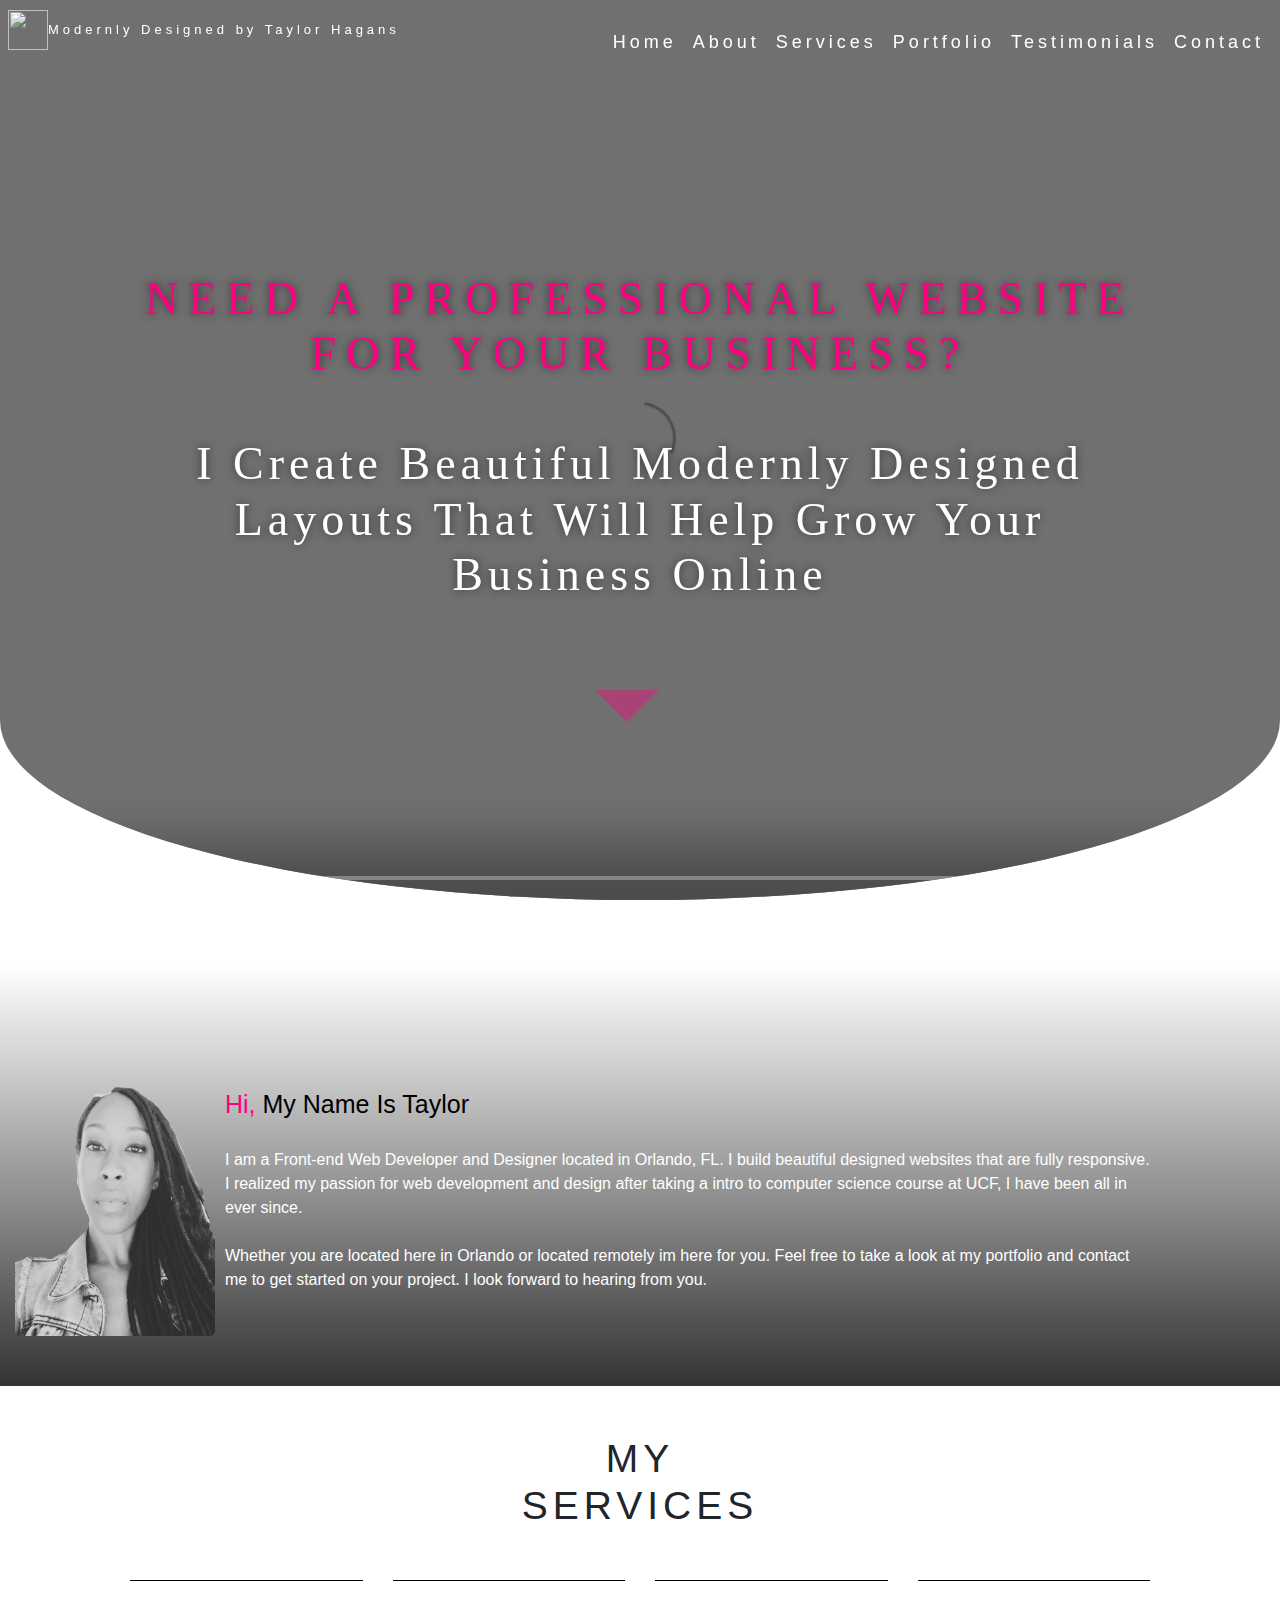
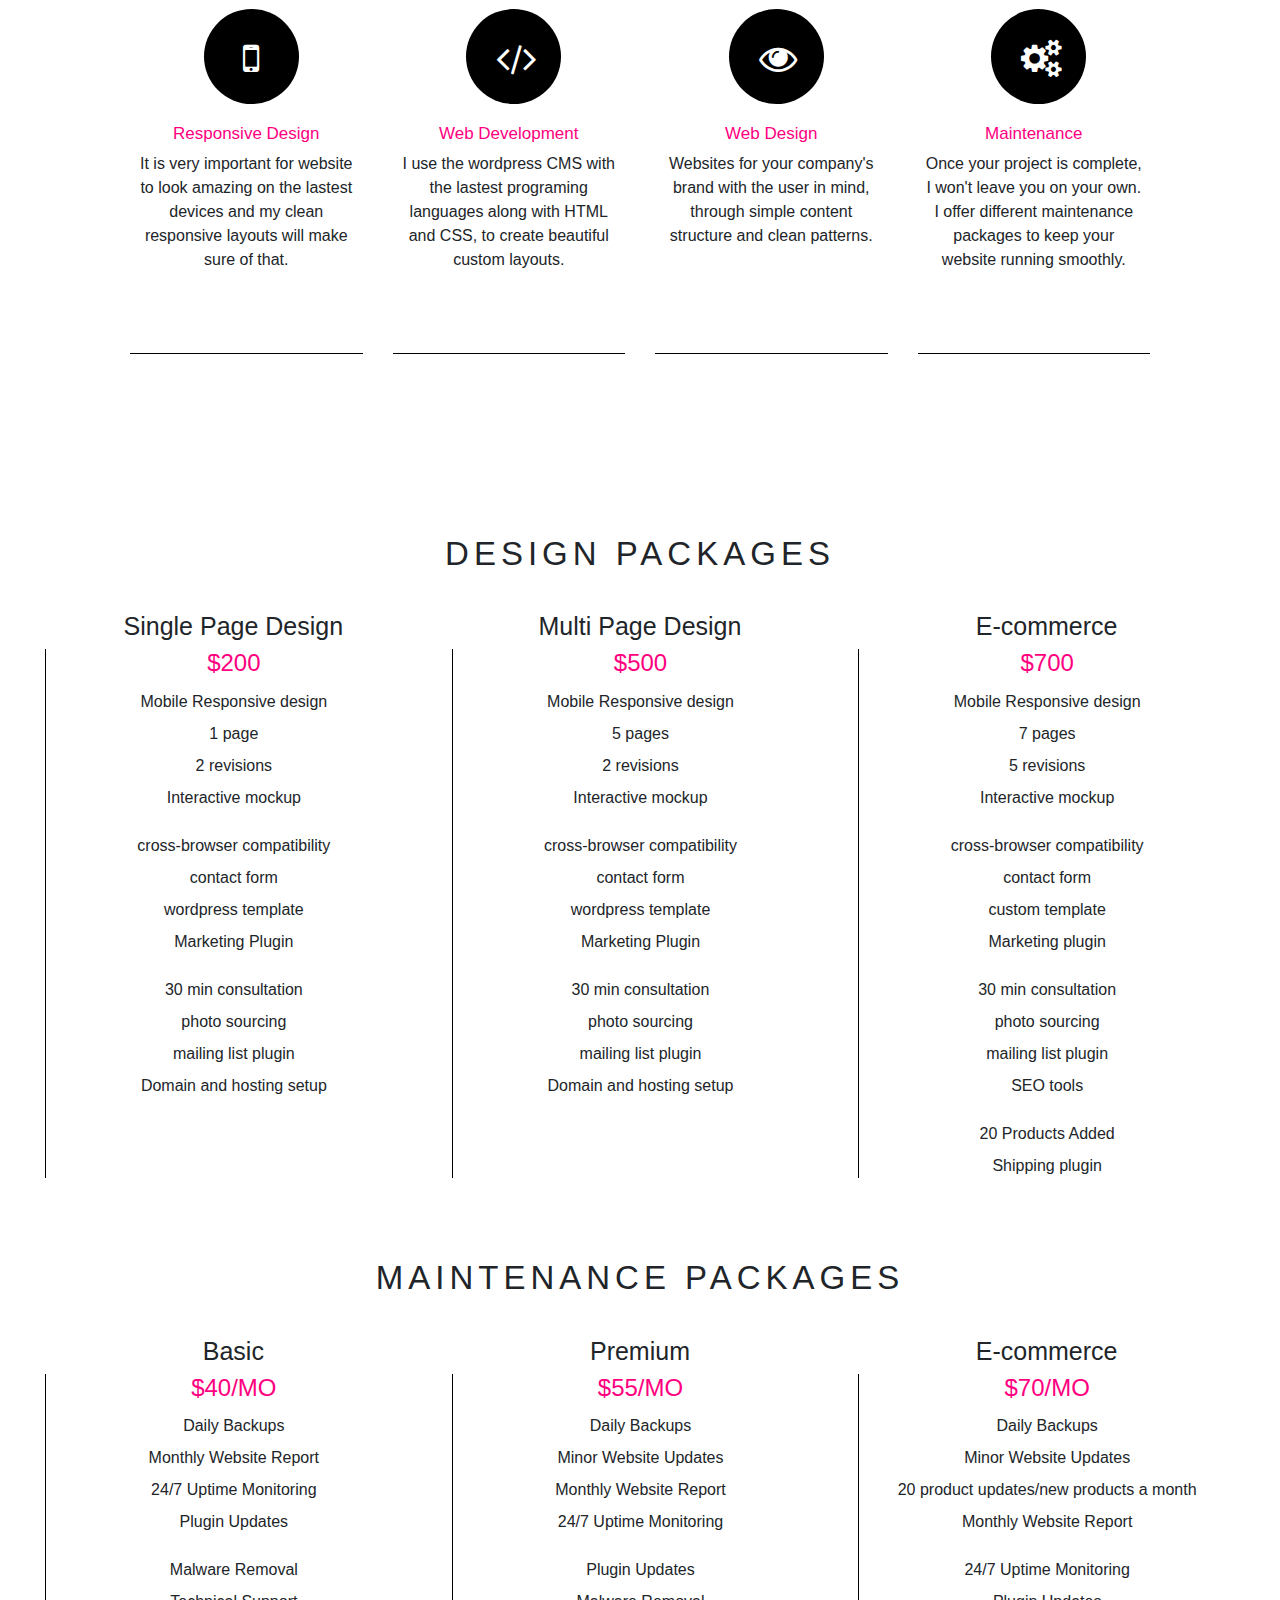
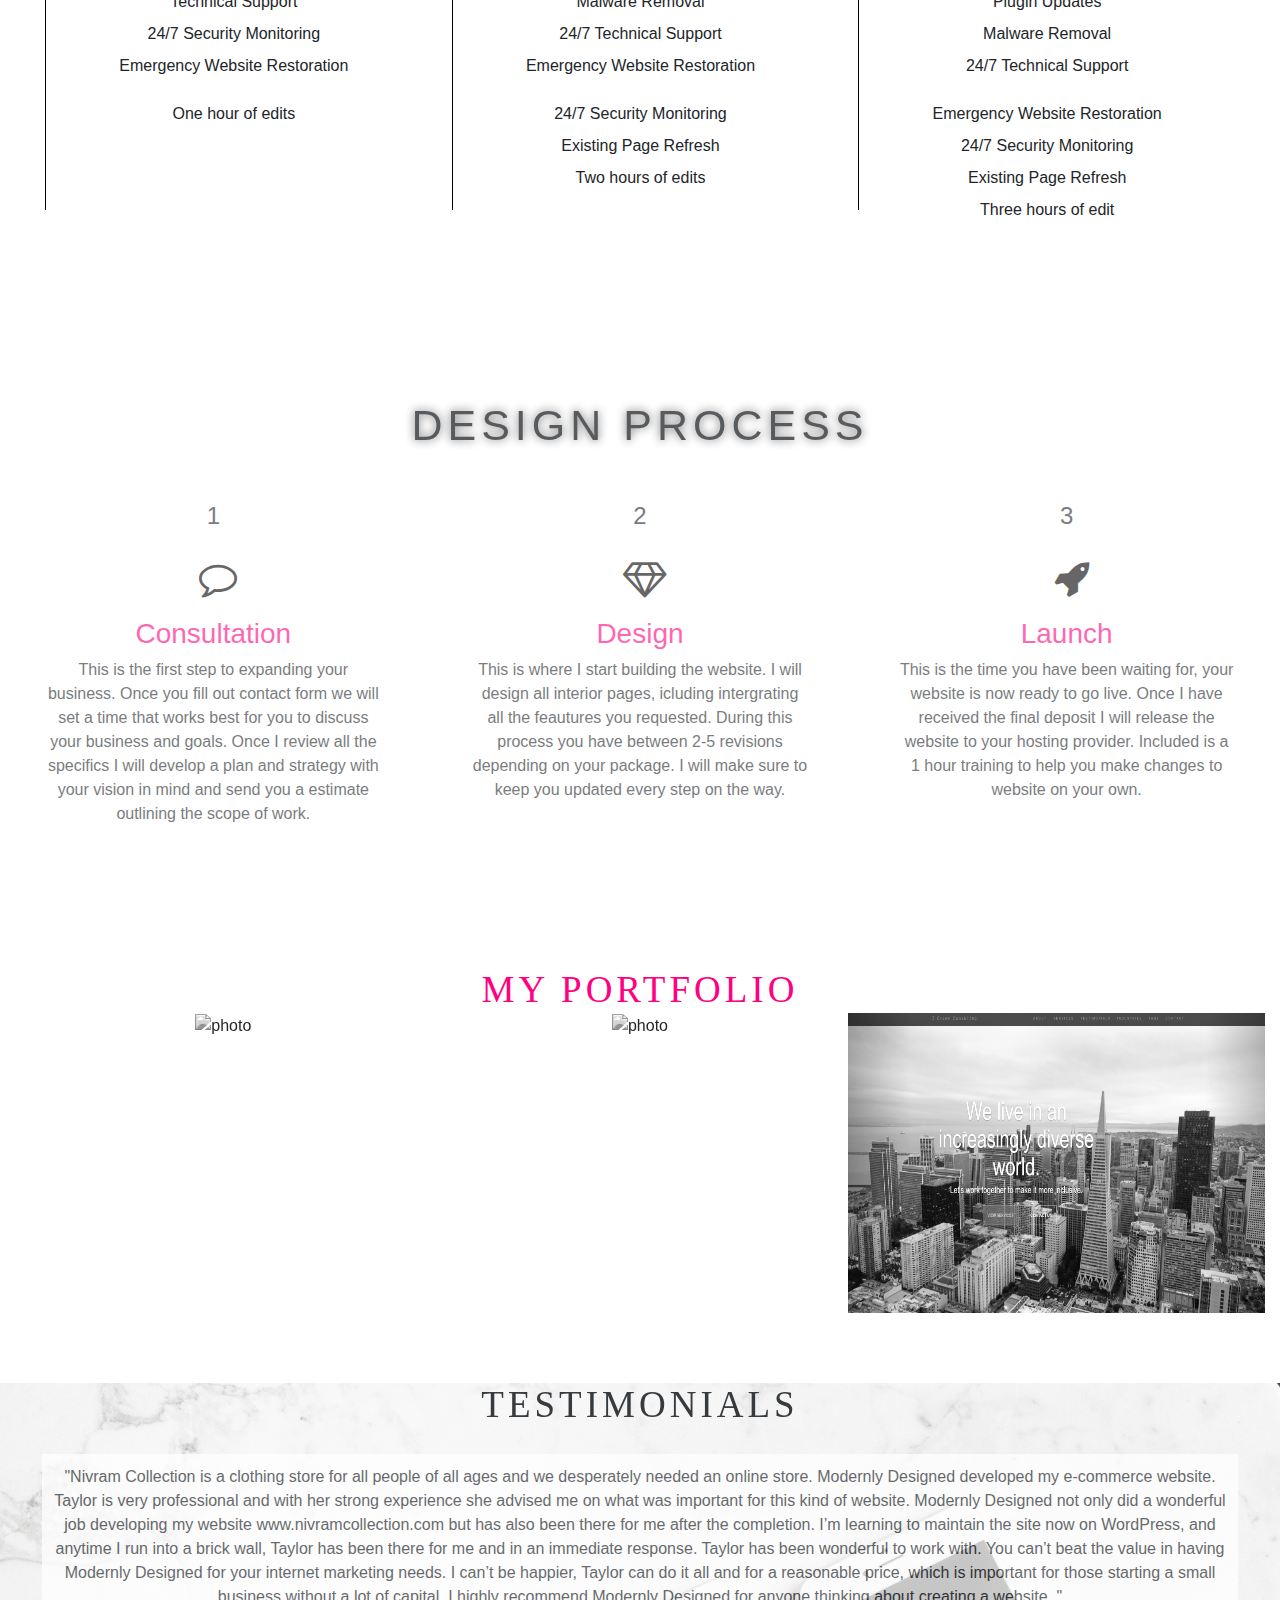
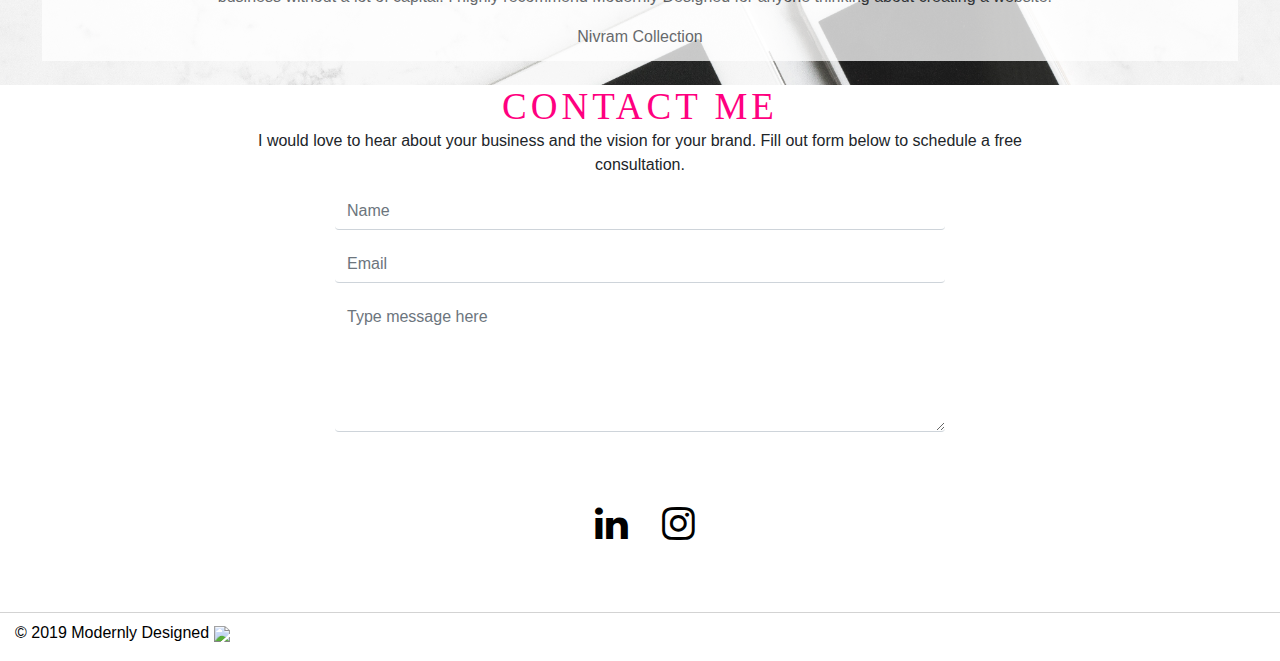
==== commit b0b0585a: "update" ====
--- a/index.html
+++ b/index.html
@@ -54,7 +54,7 @@
 
 <!--   <img src="mac.jpg"> -->
      
-         <video playsinline="playsinline" autoplay="autoplay" muted="muted" loop="loop">
+         <video playsinline="playsinline" autoplay="autoplay" muted="muted" loop="loop" controls="true">
            <source src="frontvid.mp4" type="video/mp4">
           <!--   <source src="front-vidwm.webm" type="video/webm">
                <source src="video/frontvid.ogg" type="video/ogg"> -->
@@ -513,11 +513,11 @@
 <script src="https://www.gstatic.com/firebasejs/4.9.1/firebase.js"></script>
 <script src="main.js"></script>
 <!-- START: Mobile Autoplay Video -->
-<script>
+<!-- <script>
 var mobilevideo = document.getElementsByTagName("video")[0];
 mobilevideo.setAttribute("playsinline", "");
 mobilevideo.setAttribute("muted", "");
-</script>
+</script> -->
 <!-- END: Mobile Autoplay Video -->
 </body>
 </html>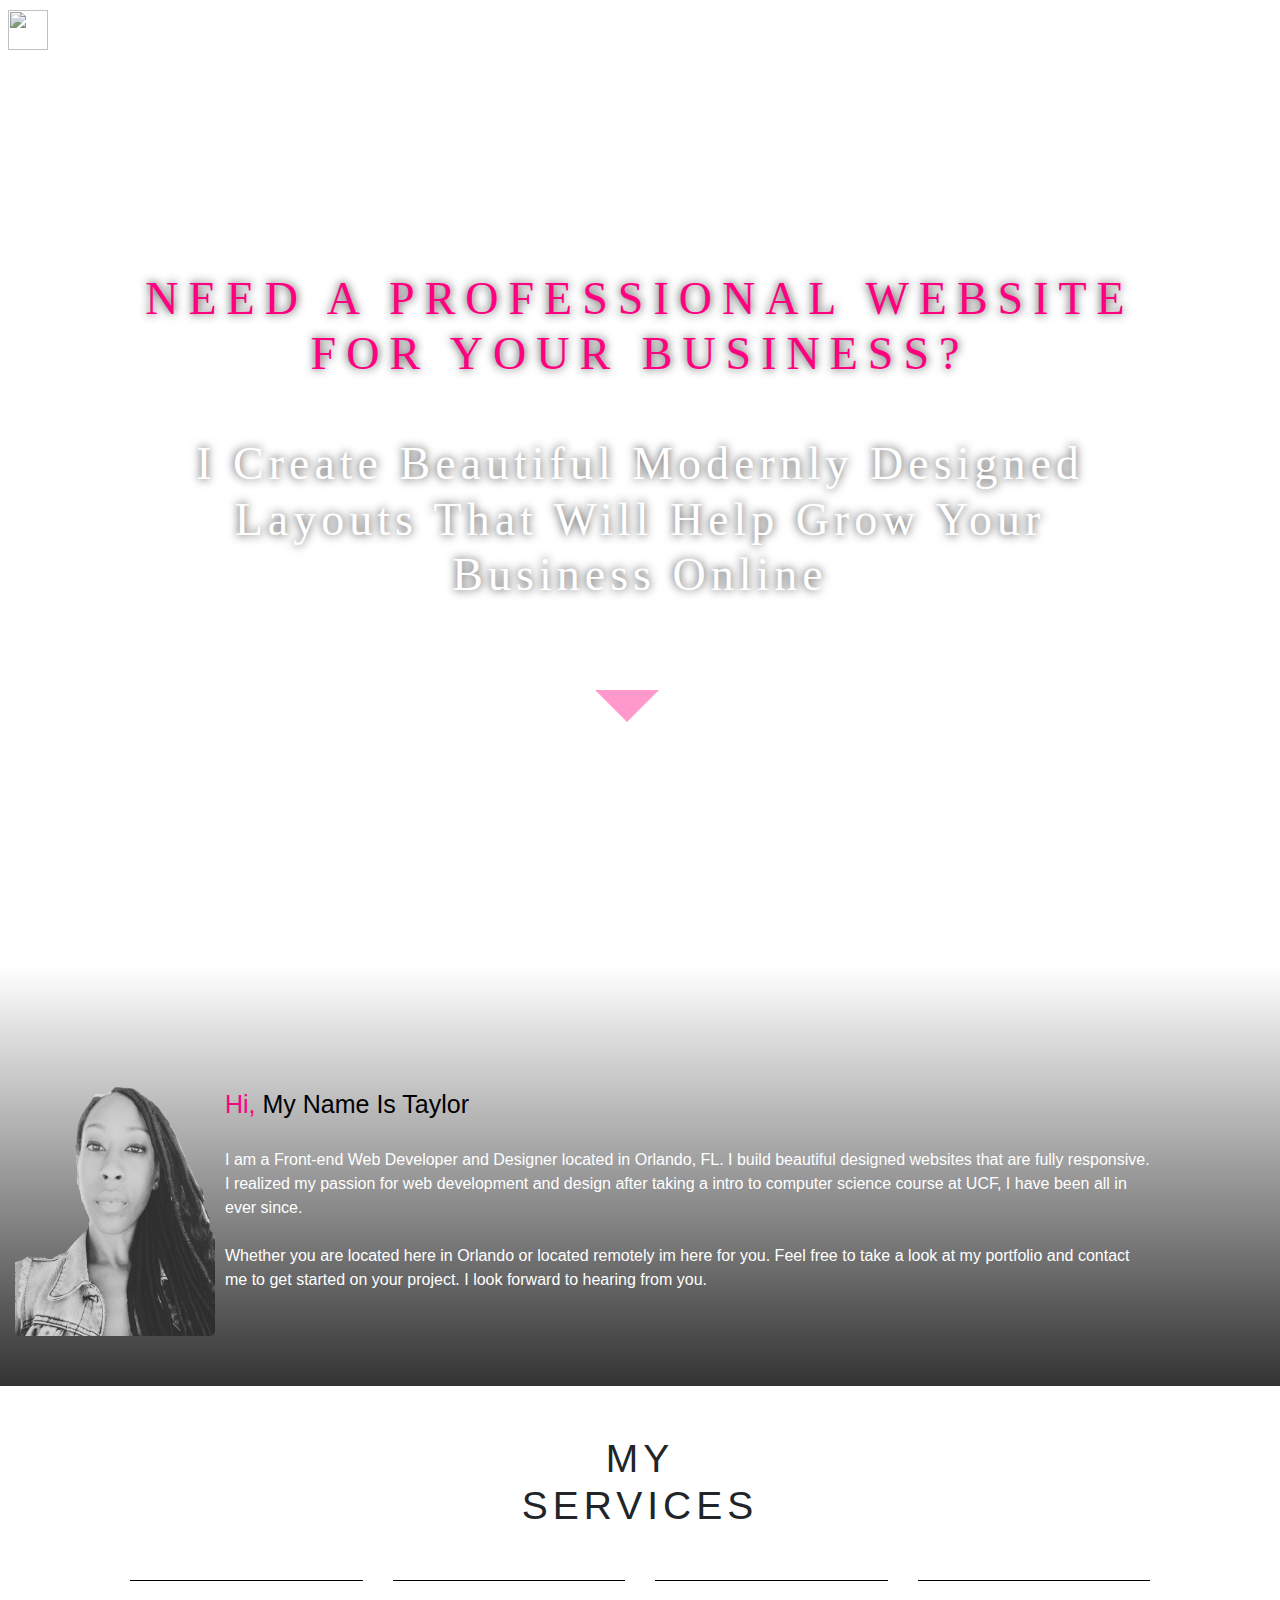
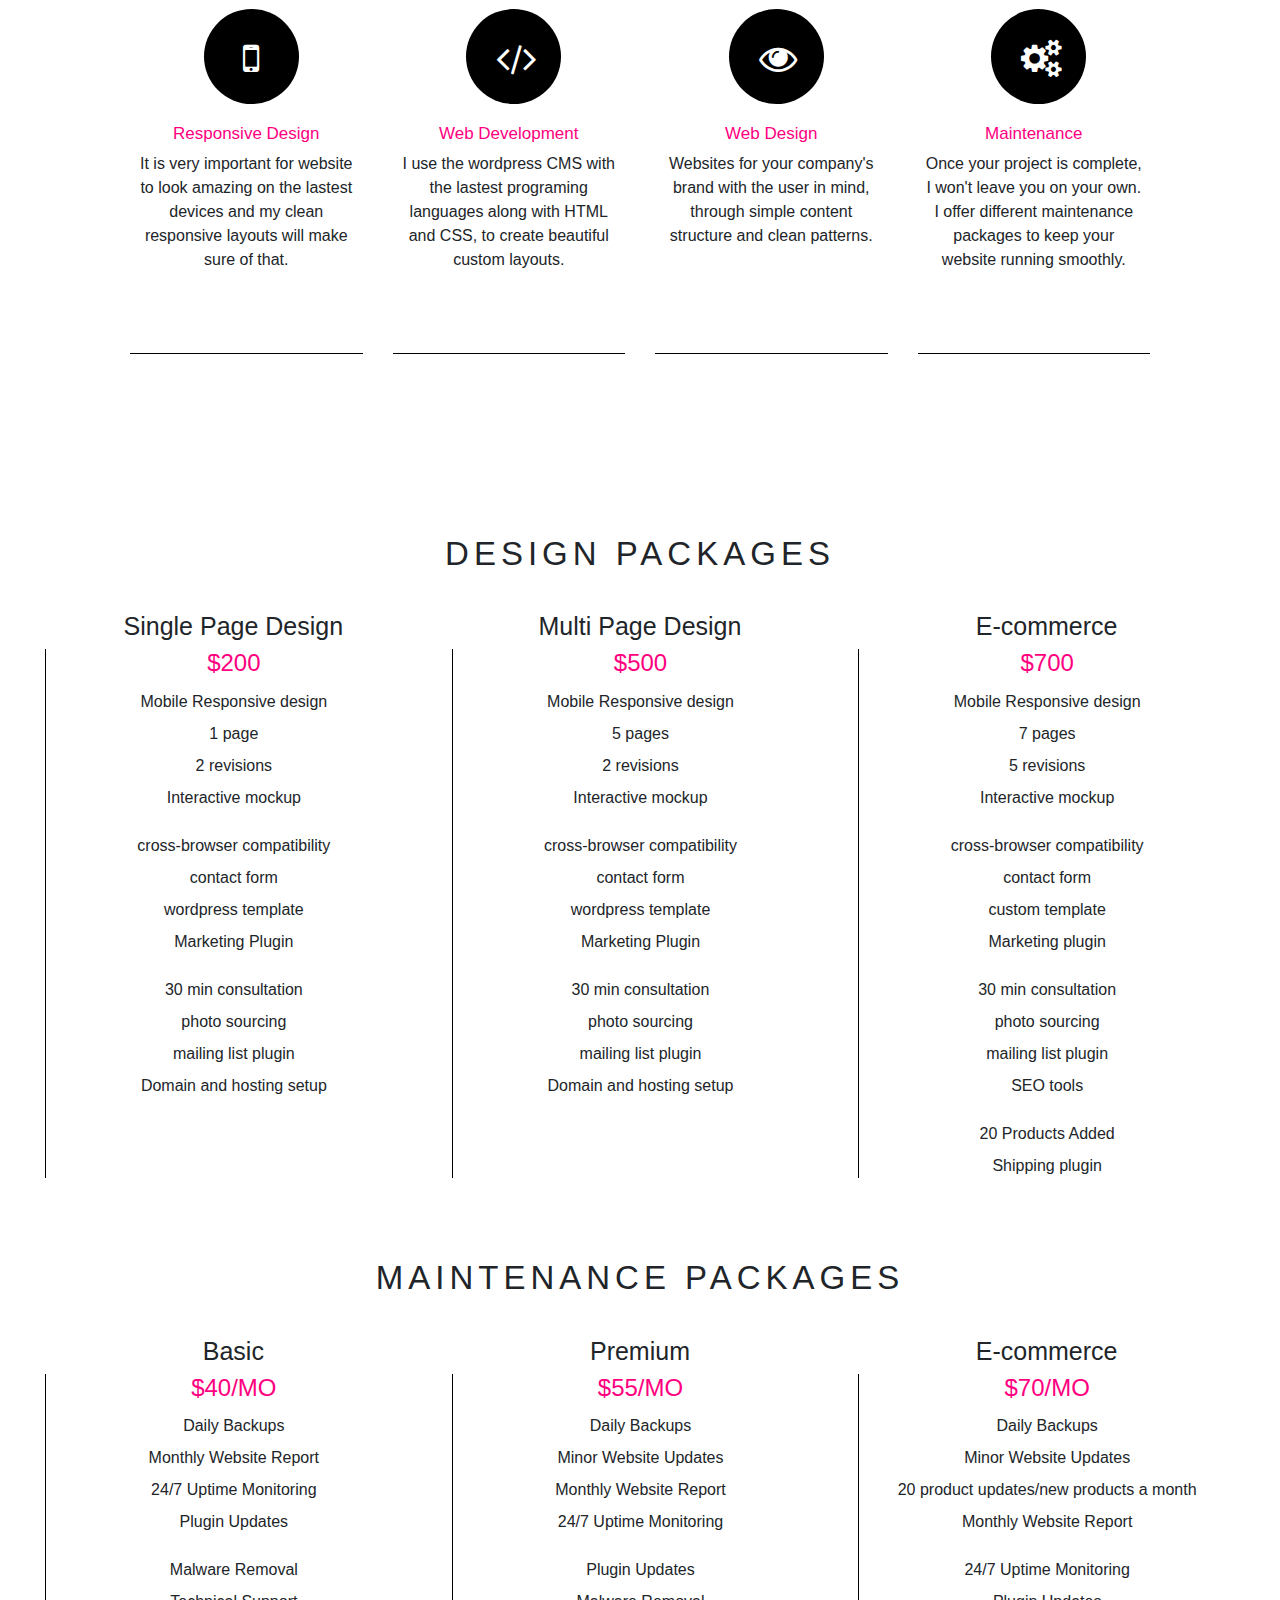
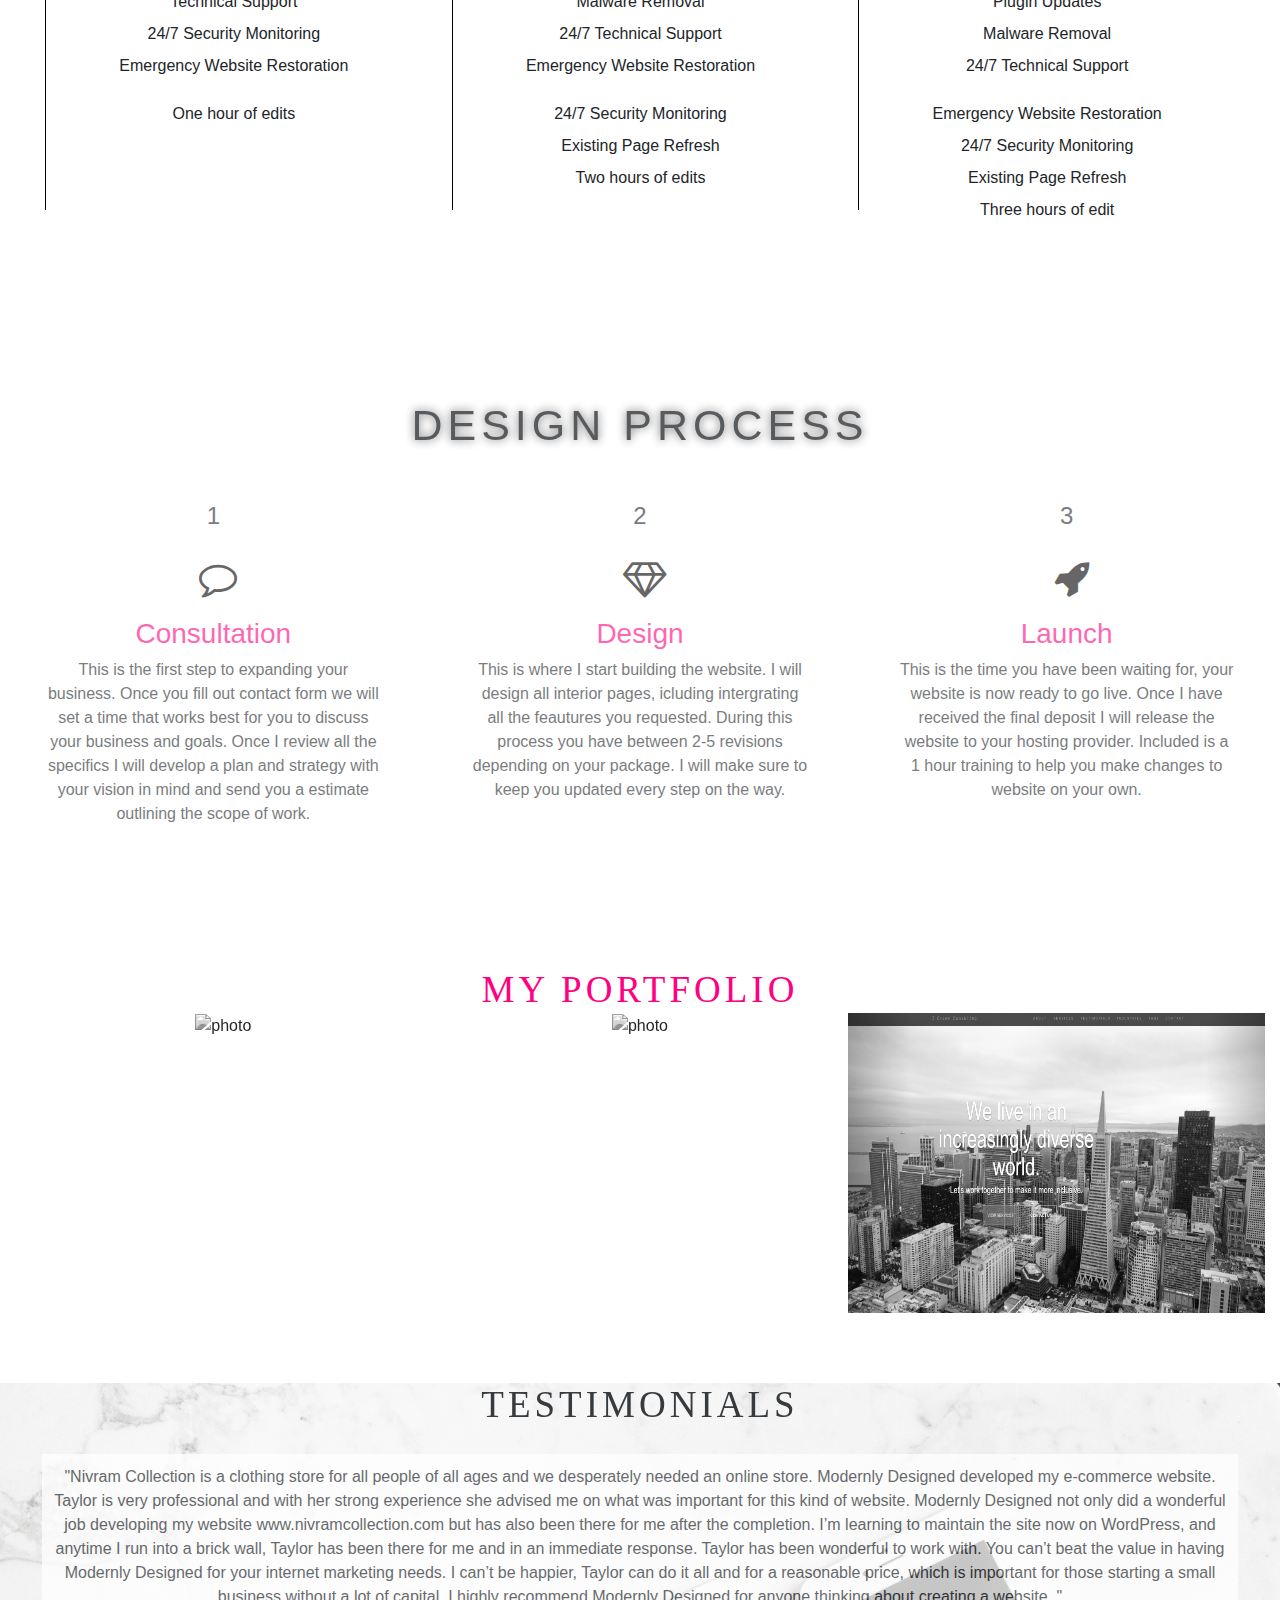
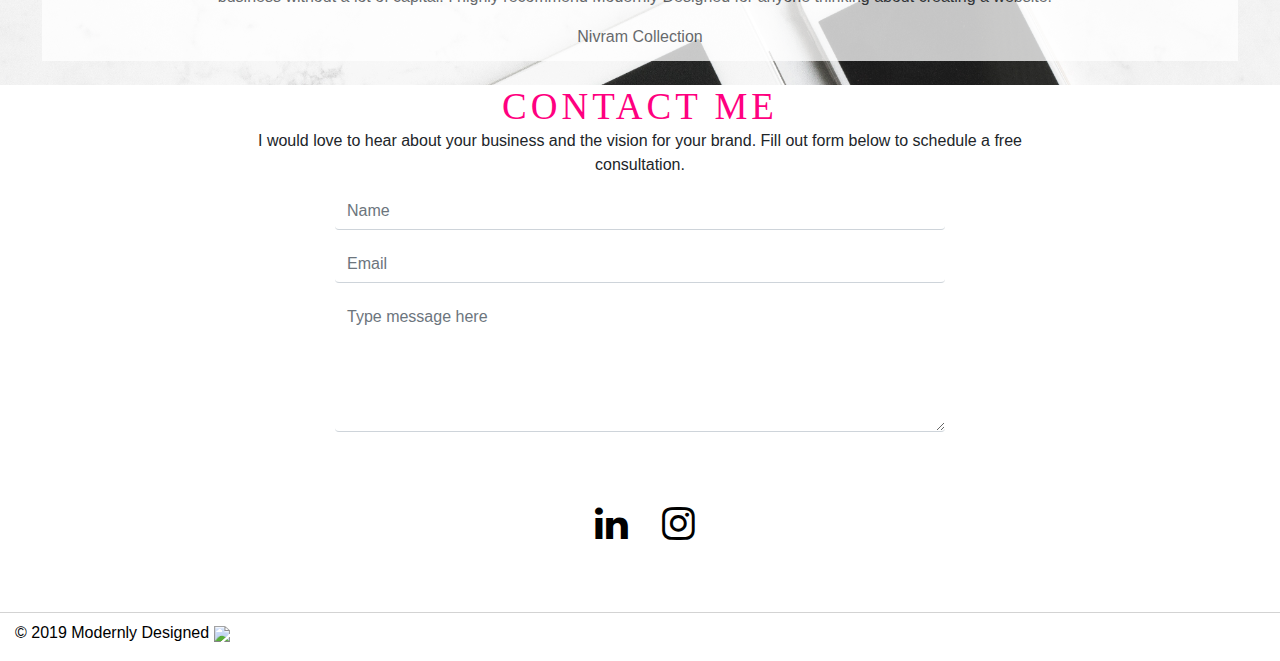
==== commit e374fe66: "update" ====
--- a/index.html
+++ b/index.html
@@ -54,10 +54,10 @@
 
 <!--   <img src="mac.jpg"> -->
      
-         <video playsinline="playsinline" autoplay="autoplay" muted="muted" loop="loop" controls="true">
+         <video autoplay loop muted playsinline>
            <source src="frontvid.mp4" type="video/mp4">
-          <!--   <source src="front-vidwm.webm" type="video/webm">
-               <source src="video/frontvid.ogg" type="video/ogg"> -->
+            <source src="front-vidwm.webm" type="video/webm">
+               <source src="video/frontvid.ogg" type="video/ogg">
 
          </video>
 
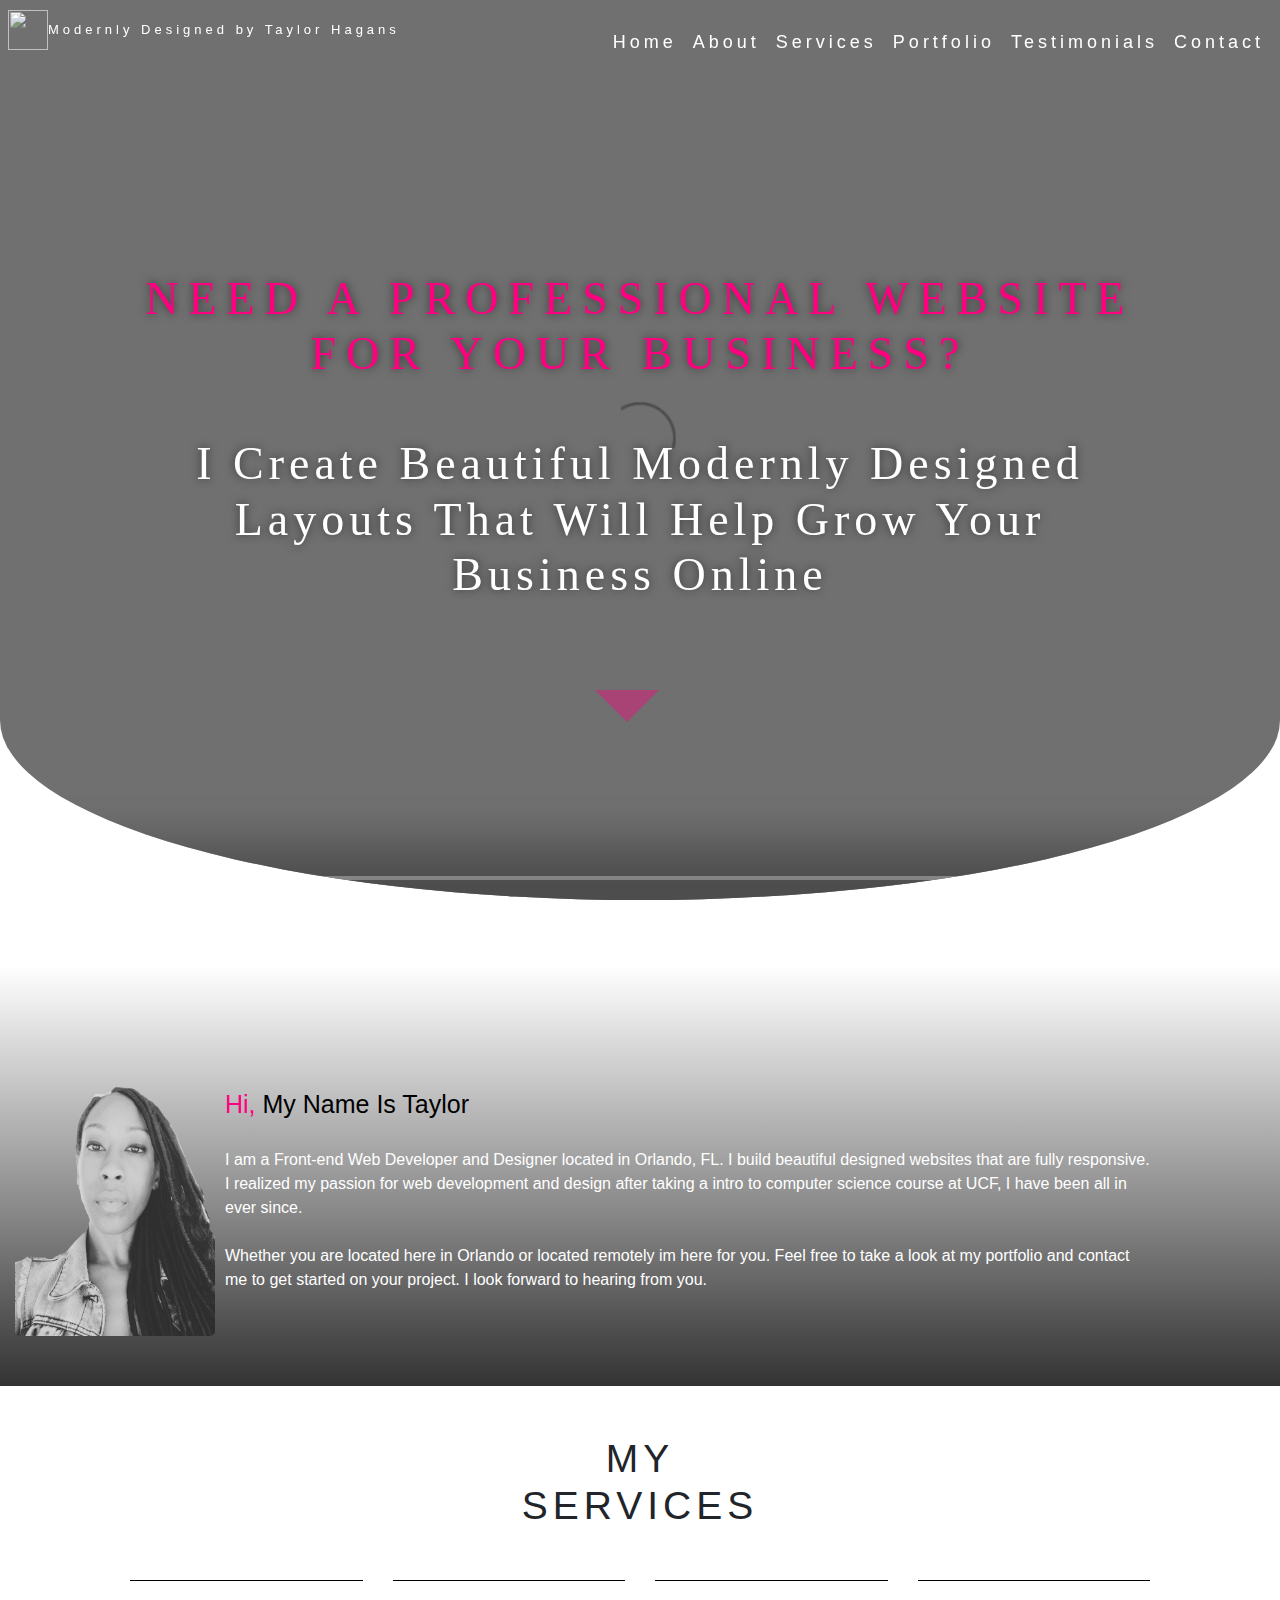
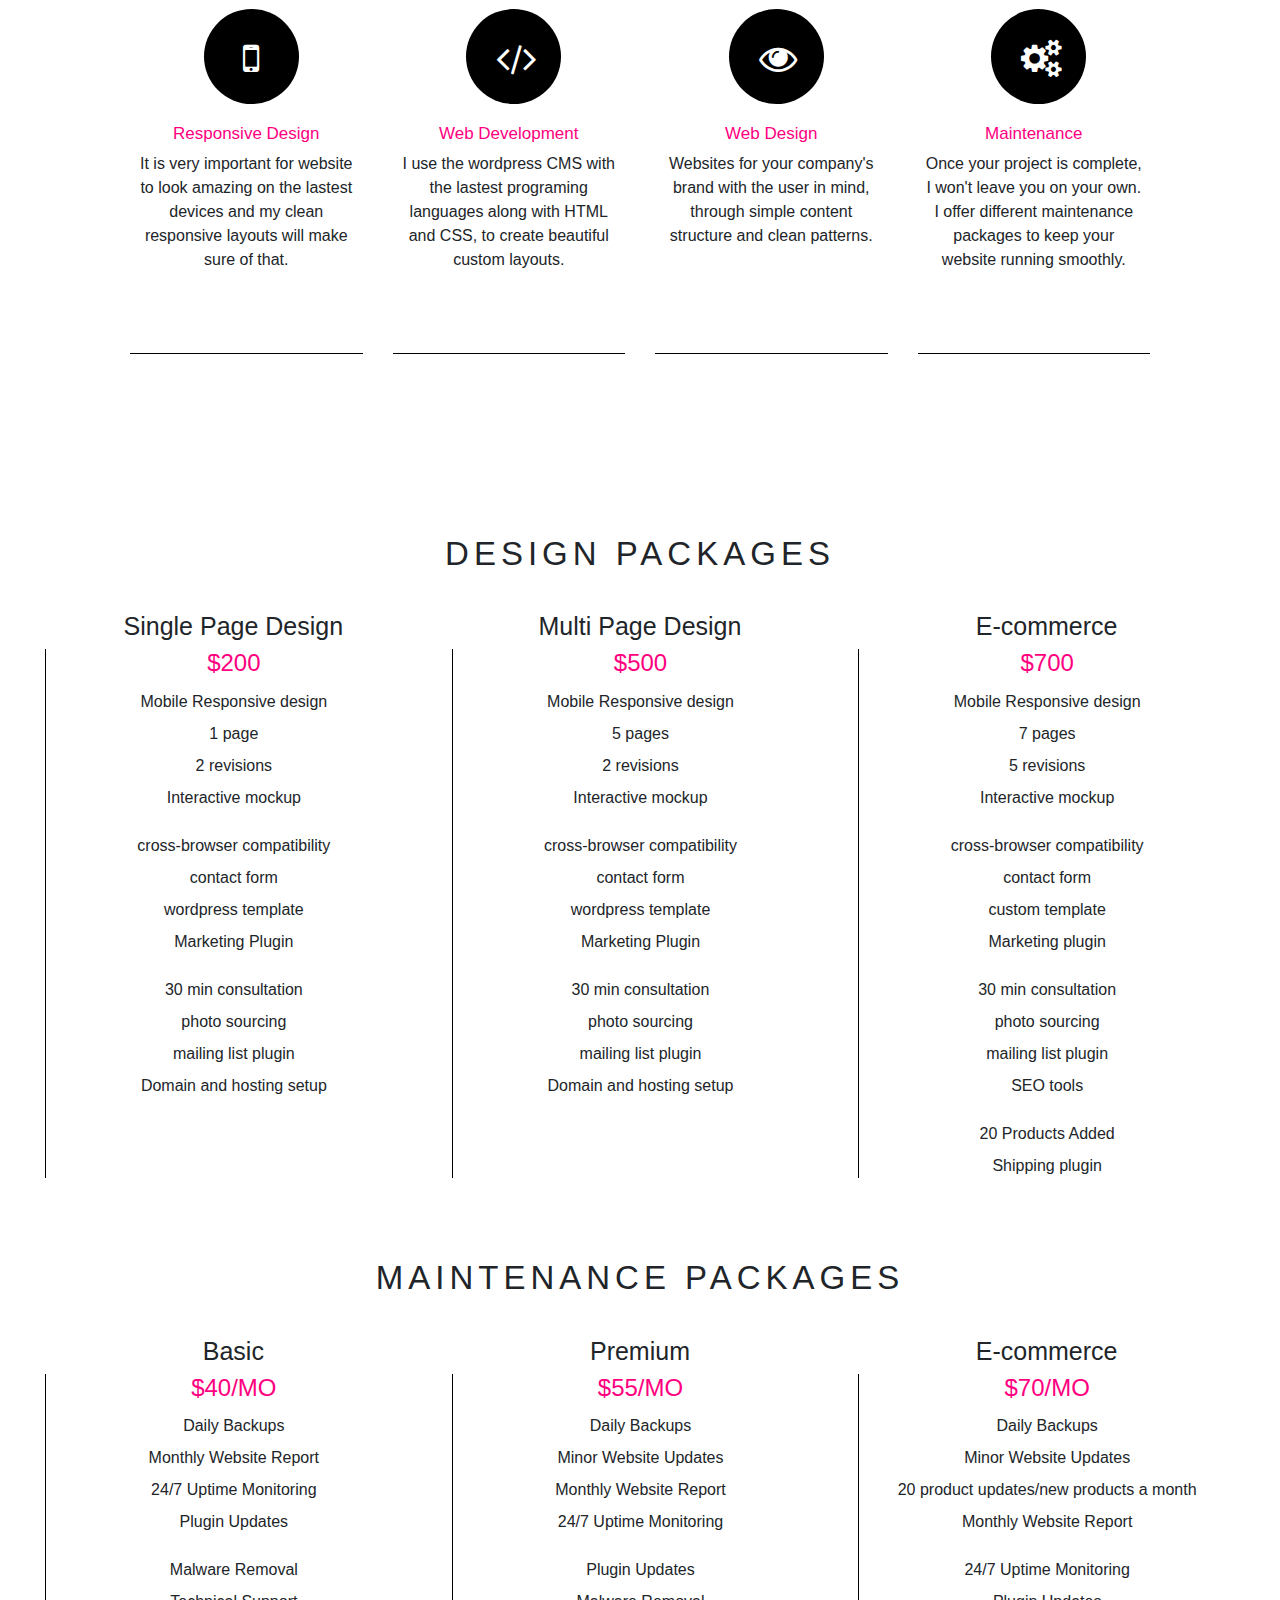
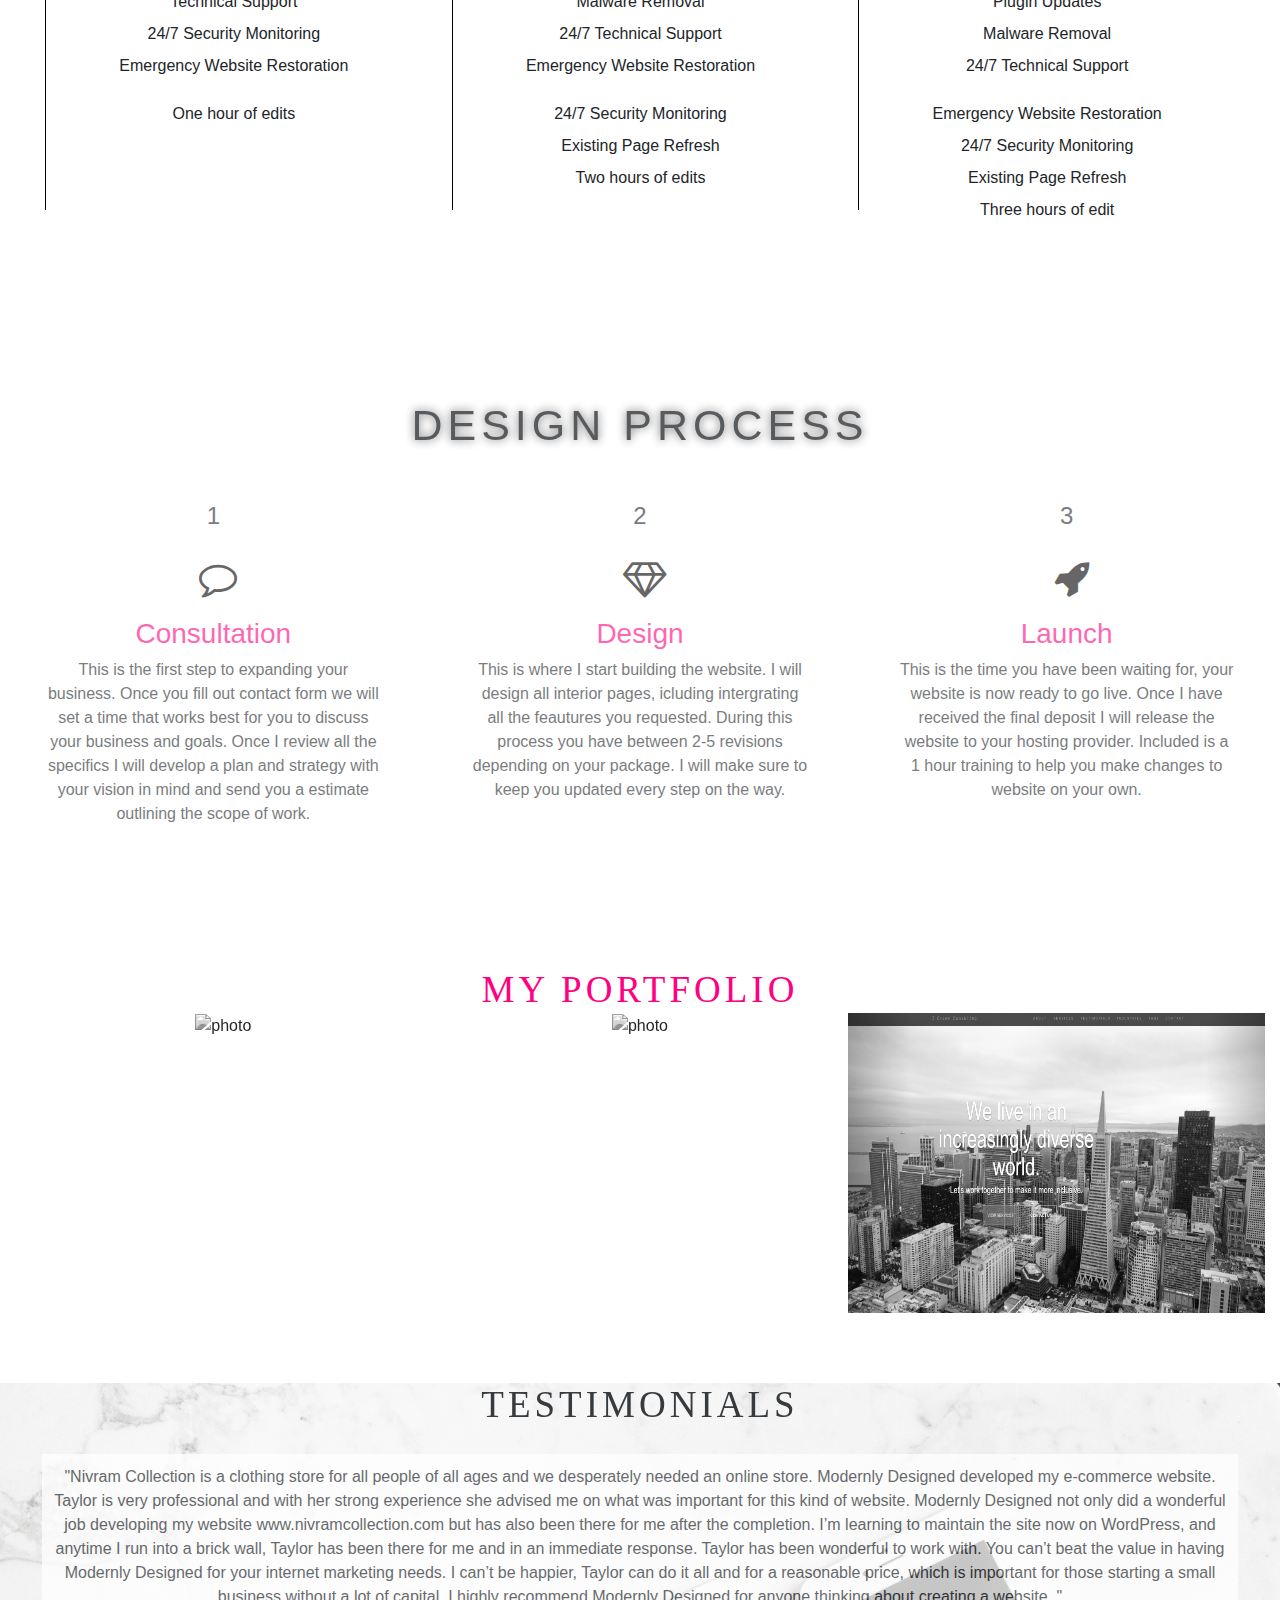
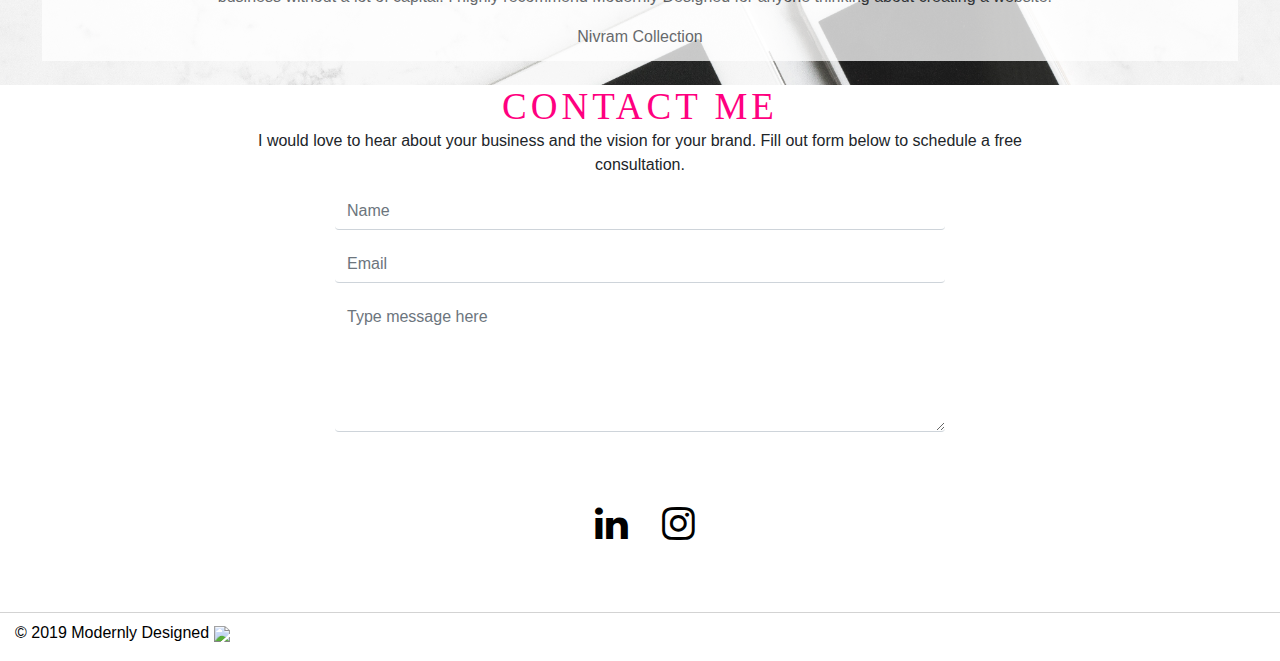
==== commit 5b746152: "update" ====
--- a/index.html
+++ b/index.html
@@ -54,7 +54,7 @@
 
 <!--   <img src="mac.jpg"> -->
      
-         <video autoplay loop muted playsinline>
+         <video autoplay loop muted playsinline controls>
            <source src="frontvid.mp4" type="video/mp4">
             <source src="front-vidwm.webm" type="video/webm">
                <source src="video/frontvid.ogg" type="video/ogg">
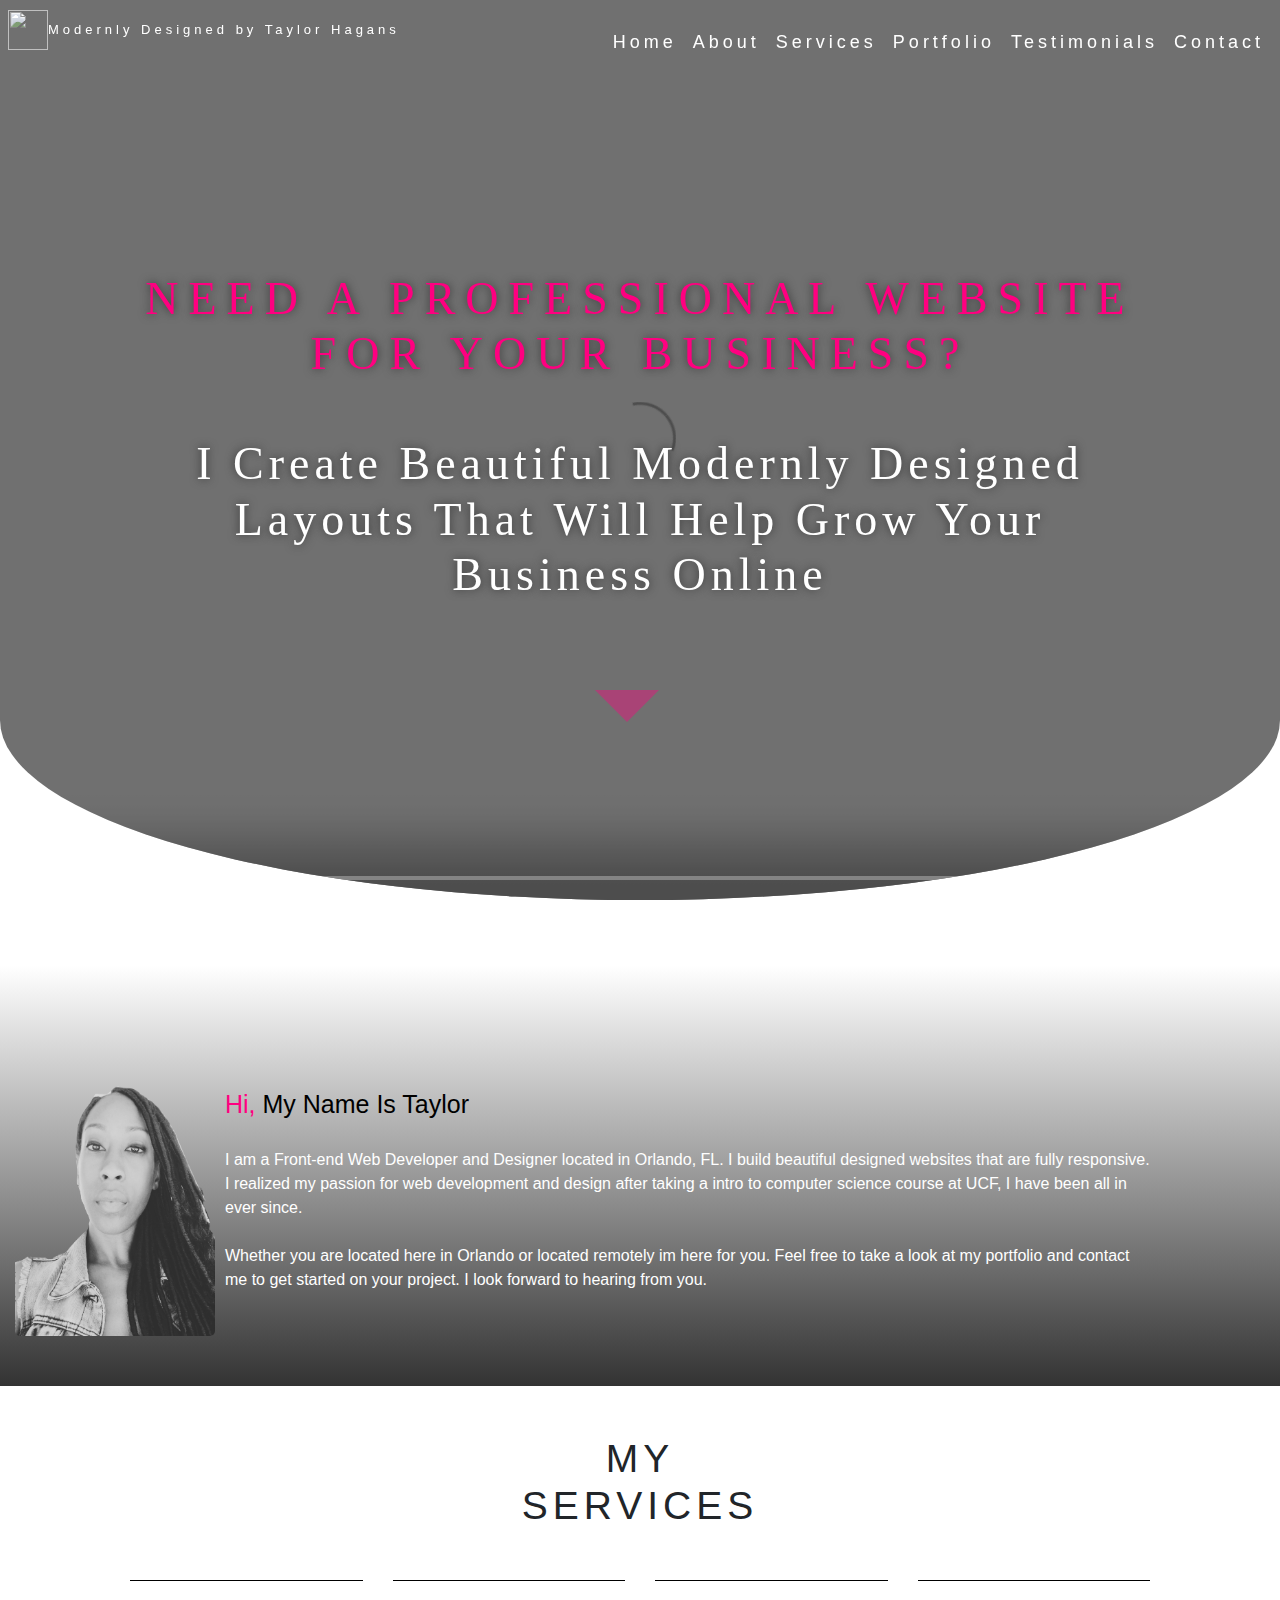
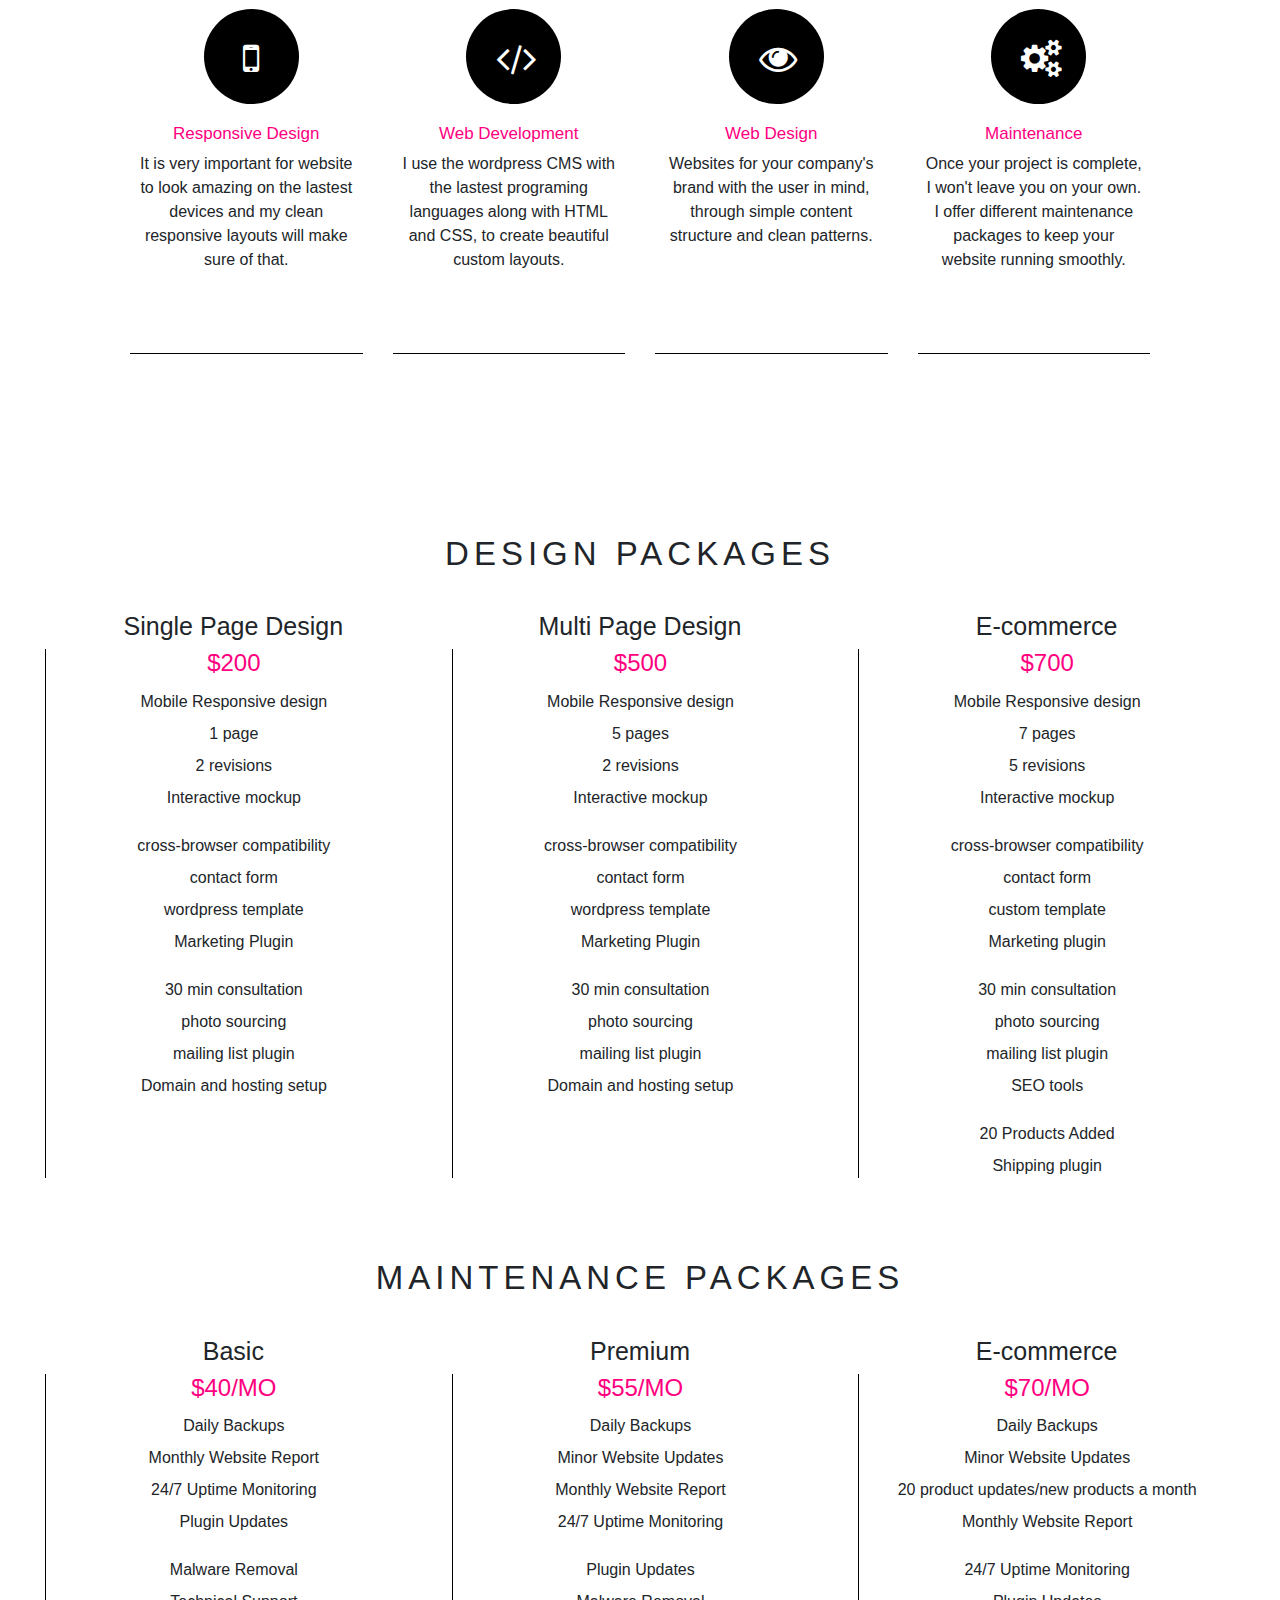
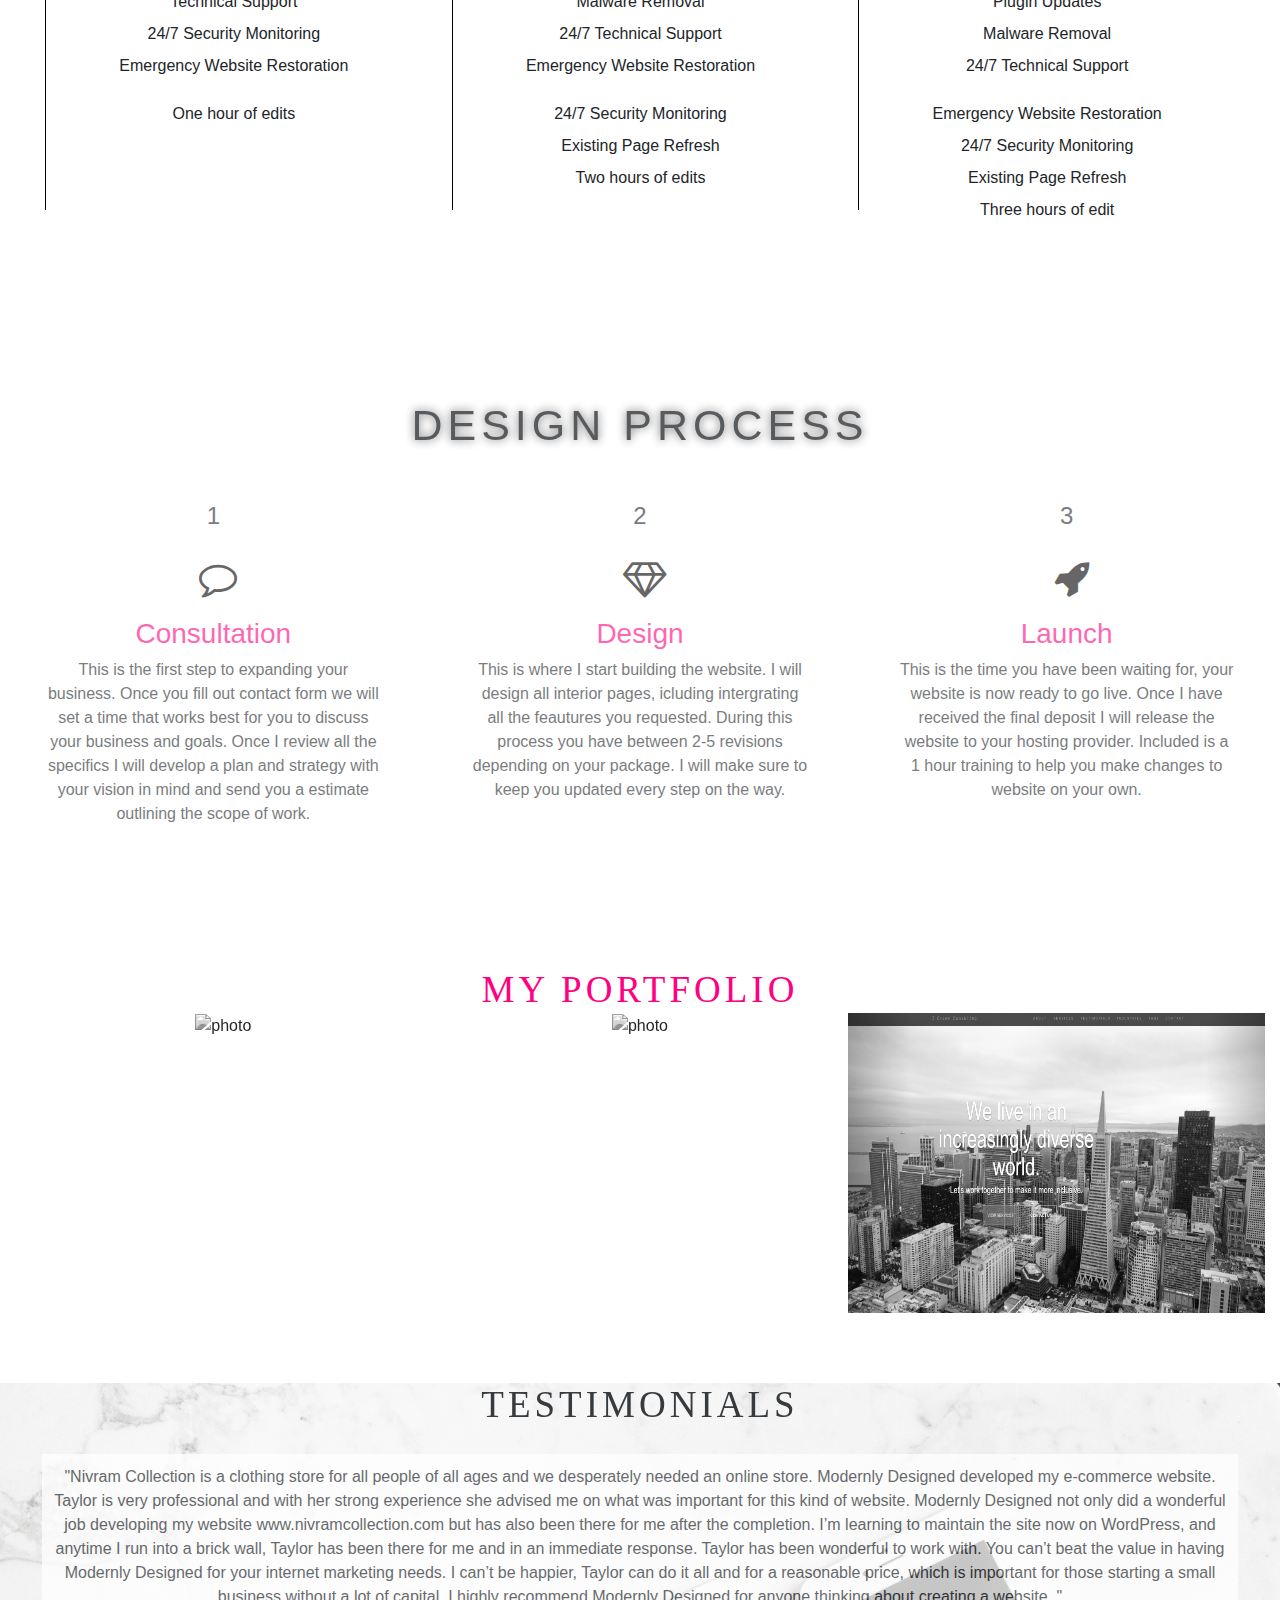
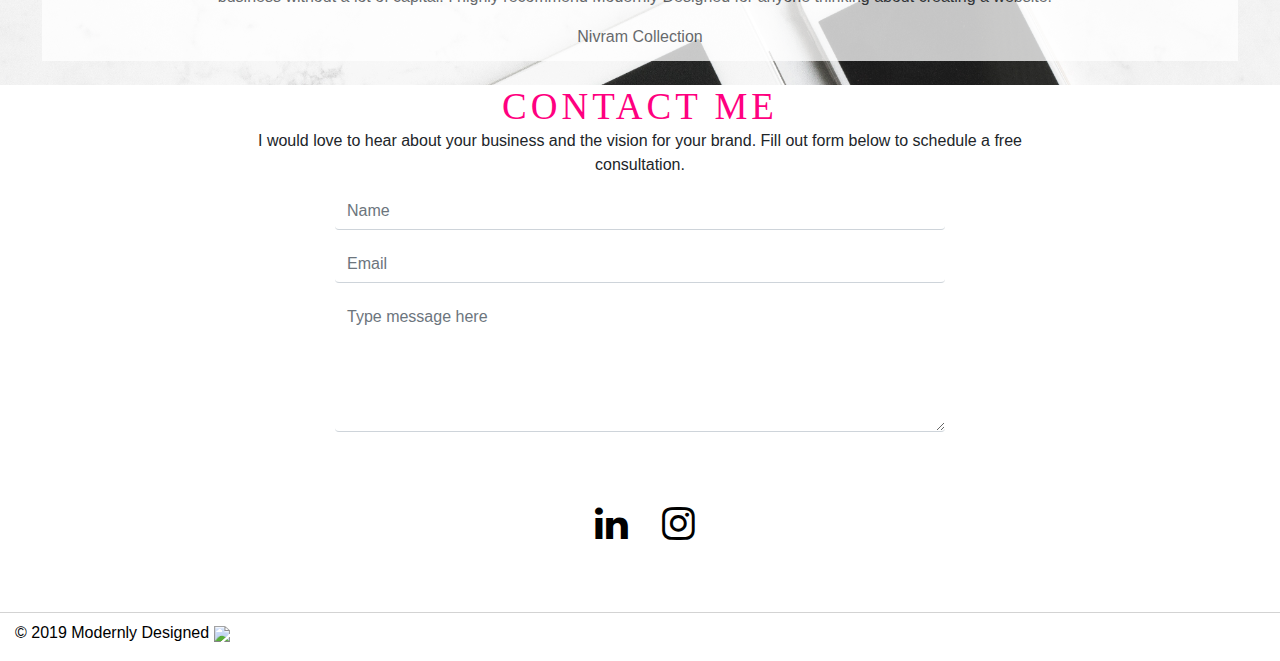
==== commit 1ea38b3e: "update" ====
--- a/index.html
+++ b/index.html
@@ -54,10 +54,11 @@
 
 <!--   <img src="mac.jpg"> -->
      
-         <video autoplay loop muted playsinline controls>
-           <source src="frontvid.mp4" type="video/mp4">
-            <source src="front-vidwm.webm" type="video/webm">
-               <source src="video/frontvid.ogg" type="video/ogg">
+         <video autoplay loop muted playsinline controls="true" src="frontvid.mp4">
+         <!--   <source src="frontvid.mp4" type="video/mp4">
+            <source src="front-vidwm.webm" type="video/webm"> -->
+           <!--     <source src="video/frontvid.ogg" type="video/ogg">
+ -->
 
          </video>
 
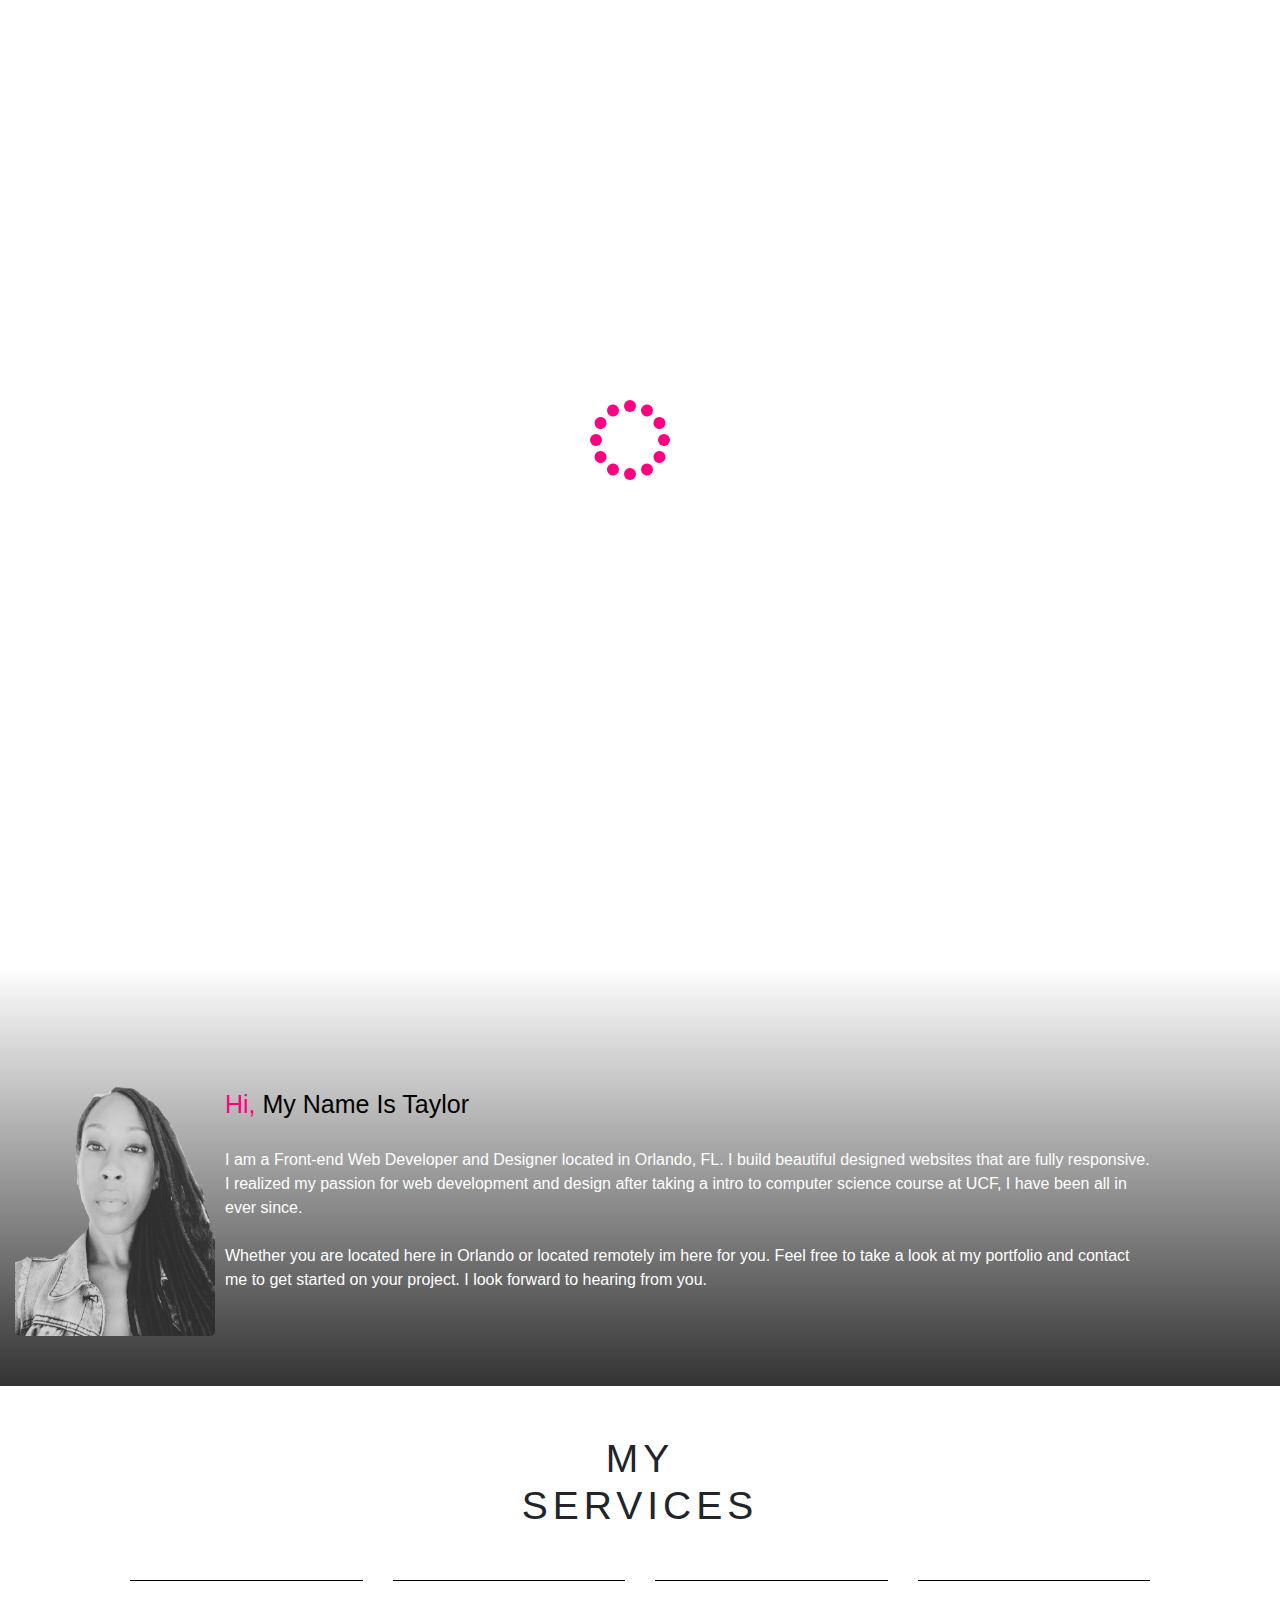
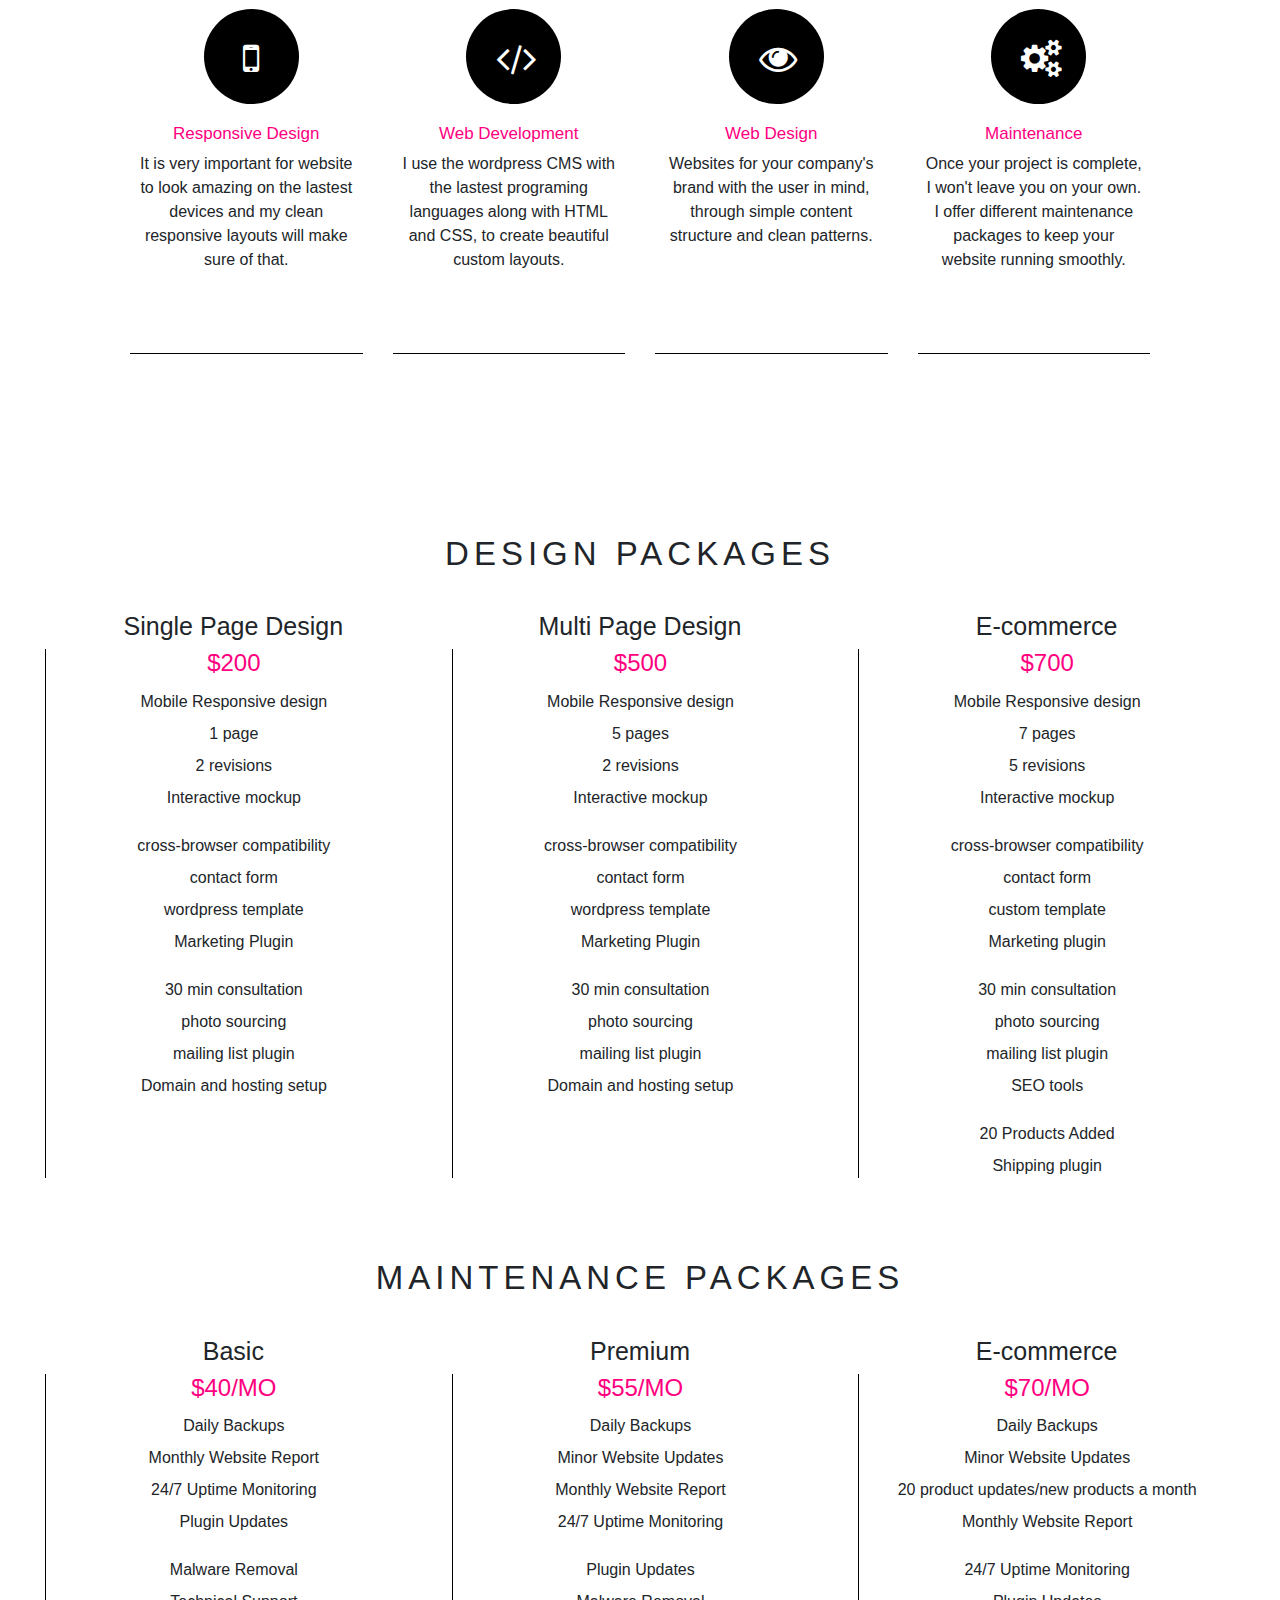
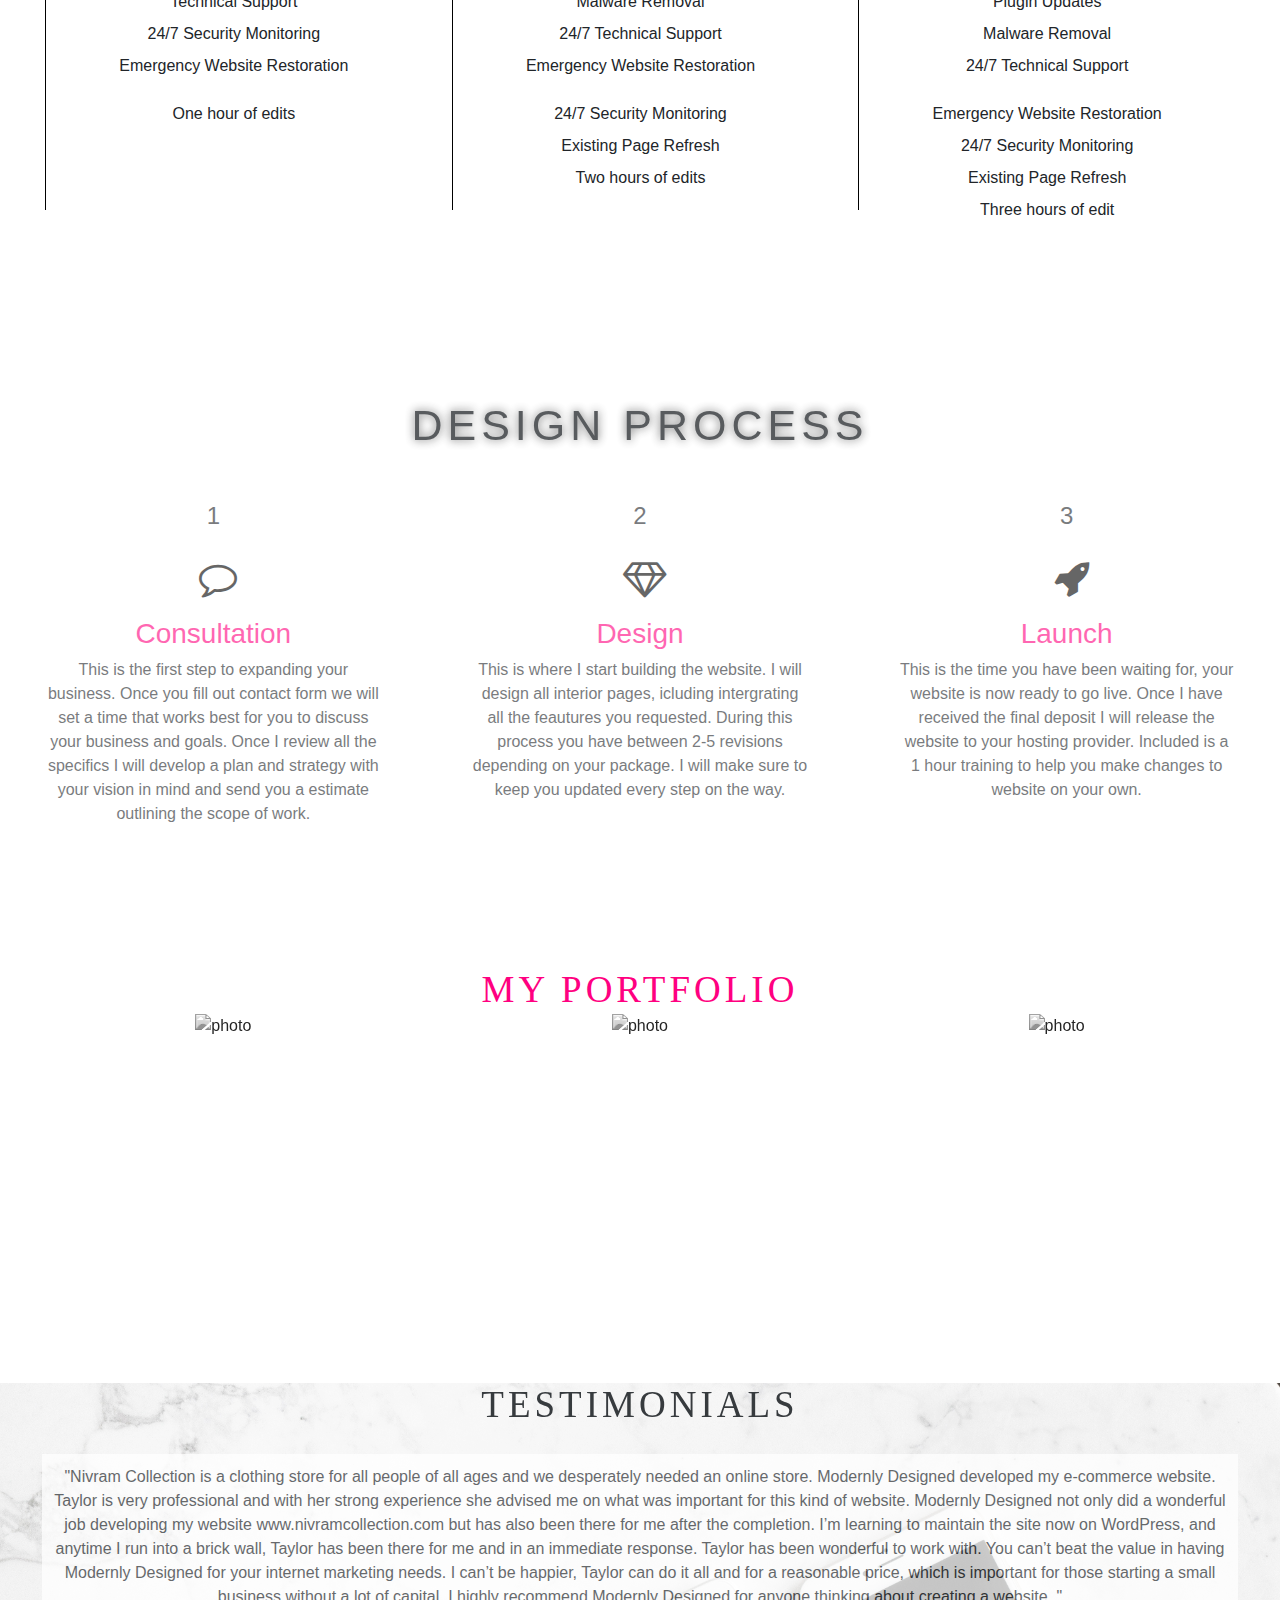
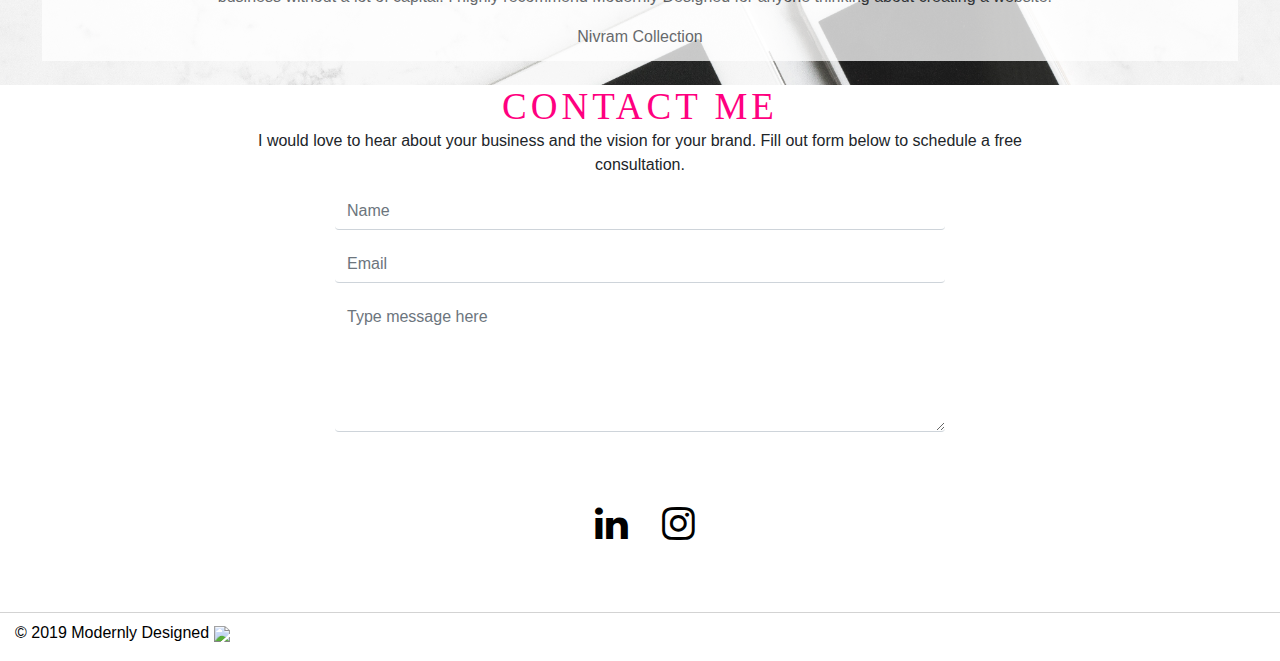
==== commit 5f9d7b7b: "update" ====
--- a/index.html
+++ b/index.html
@@ -16,6 +16,26 @@
   <link href="https://fonts.googleapis.com/css?family=Dancing+Script|Great+Vibes|Tangerine" rel="stylesheet">
 </head>
 <body data-spy="scroll" data-target=".navbar" data-offset="50">
+
+<div class="loader_bg">
+    <div class="pre-loader">
+  <div class="sk-fading-circle">
+    <div class="sk-circle1 sk-circle"></div>
+    <div class="sk-circle2 sk-circle"></div>
+    <div class="sk-circle3 sk-circle"></div>
+    <div class="sk-circle4 sk-circle"></div>
+    <div class="sk-circle5 sk-circle"></div>
+    <div class="sk-circle6 sk-circle"></div>
+    <div class="sk-circle7 sk-circle"></div>
+    <div class="sk-circle8 sk-circle"></div>
+    <div class="sk-circle9 sk-circle"></div>
+    <div class="sk-circle10 sk-circle"></div>
+    <div class="sk-circle11 sk-circle"></div>
+    <div class="sk-circle12 sk-circle"></div>
+  </div>
+</div>
+   </div> 
+
 <nav class="navbar navbar-expand-xl navbar-light fixed-top">  
 <img class="taylor logo-main" src="taylor.png"><a class="navbar-brand" href="#"><b>Modernly Designed</b> by Taylor Hagans</a>
  
@@ -54,11 +74,11 @@
 
 <!--   <img src="mac.jpg"> -->
      
-         <video autoplay loop muted playsinline controls="true" src="frontvid.mp4">
-         <!--   <source src="frontvid.mp4" type="video/mp4">
-            <source src="front-vidwm.webm" type="video/webm"> -->
-           <!--     <source src="video/frontvid.ogg" type="video/ogg">
- -->
+         <video autoplay loop muted playsinline controls>
+           <source src="frontvid.mp4" type="video/mp4">
+            <source src="front-vidwm.webm" type="video/webm">
+            <source src="video/frontvid.ogg" type="video/ogg">
+
 
          </video>
 
@@ -368,21 +388,21 @@
      
       <div class="col-sm-4 sm-div kitten-box p-photo1"><img class="img-fluid p-photo1 portphoto " src="shop2.png" alt="photo">
         <div class="middle">
-          <div class="btn view-project"><a href="https://nivramcollection.com" target=_blank="">View Project</a></div><br><p class="project-sub"> E-commerce Page</p>
+          <div class="btn view-project"><a href="https://nivramcollection.com" target=_blank="">View Project</a></div><br><p class="project-sub"> Nivram Collection</p>
         </div>
       </div>
 
           <div class="col-sm-4 sm-div kitten-box p-photo1"><img class="img-fluid p-photo1 portphoto" src="swrrv.png" alt="photo">
         <div class="middle">
-          <div class="btn view-project view-project2"><a href="https://swrv.us/" target=_blank="">View Project</a></div><br><p class="project-sub project-sub2"> Simple Landing Page</p>
+          <div class="btn view-project view-project2"><a href="https://swrv.us/" target=_blank="">View Project</a></div><br><p class="project-sub project-sub2"> Swerv United</p>
 
           
         </div>
       </div>
       
-       <div class="col-sm-4 sm-div kitten-box p-photo1"><img class="img-fluid p-photo1 portphoto" src="zcrown.png" alt="photo">
+       <div class="col-sm-4 sm-div kitten-box p-photo1"><img class="img-fluid p-photo1 portphoto" src="tapis.png" alt="photo">
         <div class="middle">
-          <div class="btn view-project"><a href="https://zcrownconsulting.com" target=_blank="">View Project</a></div><br><p class="project-sub"> Consulting Business Page</p>
+          <div class="btn view-project"><a href="https://tapisrogueshoes.com" target=_blank="">View Project</a></div><br><p class="project-sub"> Tapis Rogue Shoes</p>
 
 
         </div>
@@ -520,5 +540,8 @@
 mobilevideo.setAttribute("muted", "");
 </script> -->
 <!-- END: Mobile Autoplay Video -->
+
 </body>
+
+
 </html>--- a/main.css
+++ b/main.css
@@ -1,100 +1,227 @@
-.container {
-  height: 100vh;
-  width: 100vw;
-  font-family: Helvetica;
+
+/*******LOADER************/
+.loader_bg {
+  position: fixed; 
+  z-index: 999999; 
+  background:#000;
+  width: 100%; 
+  height: 100%; 
 }
 
 .loader {
-  height: 20px;
-  width: 250px;
+  border: 0 solid transparent; 
+  border-radius: 50%; 
+  position: relative;
+  display: block;
+    left: 50%;
+    top: 50%;
+     margin: -75px 0 0 -75px;
+  width: 120px; 
+  height: 120px; 
+  /*position: absolute;
+  top: calc(50vh - 75px); 
+  left: calc(50vw - 75px);*/
+}
+
+.loader:before, .loader:after {
+  content: ''; 
+  border: 1em solid red; 
+  /*box-shadow: 2px 5px #fff;*/
+  border-radius: 50%; 
+  width: 200px;
+  height: 200px;
   position: absolute;
-  top: 0;
-  bottom: 0;
+  top: 0; 
   left: 0;
-  right: 0;
-  margin: auto;
-}
-.loader--dot {
-  animation-name: loader;
-  animation-timing-function: ease-in-out;
-  animation-duration: 3s;
-  animation-iteration-count: infinite;
-  height: 20px;
-  width: 20px;
-  border-radius: 100%;
-  background-color: black;
-  position: absolute;
-  border: 2px solid white;
-}
-.loader--dot:first-child {
-  background-color: #8cc759;
-  animation-delay: 0.5s;
-}
-.loader--dot:nth-child(2) {
-  background-color: #8c6daf;
-  animation-delay: 0.4s;
-}
-.loader--dot:nth-child(3) {
-  background-color: #ef5d74;
-  animation-delay: 0.3s;
-}
-.loader--dot:nth-child(4) {
-  background-color: #f9a74b;
-  animation-delay: 0.2s;
-}
-.loader--dot:nth-child(5) {
-  background-color: #60beeb;
-  animation-delay: 0.1s;
-}
-.loader--dot:nth-child(6) {
-  background-color: #fbef5a;
-  animation-delay: 0s;
-}
-.loader--text {
-  position: absolute;
-  top: 200%;
-  left: 0;
-  right: 0;
-  width: 4rem;
-  margin: auto;
-}
-.loader--text:after {
-  content: "Loading";
-  font-weight: bold;
-  animation-name: loading-text;
-  animation-duration: 3s;
-  animation-iteration-count: infinite;
-}
-
-@keyframes loader {
-  15% {
-    transform: translateX(0);
-  }
-  45% {
-    transform: translateX(230px);
-  }
-  65% {
-    transform: translateX(230px);
-  }
-  95% {
-    transform: translateX(0);
-  }
-}
-@keyframes loading-text {
-  0% {
-    content: "Loading";
-  }
-  25% {
-    content: "Loading.";
-  }
-  50% {
-    content: "Loading..";
-  }
-  75% {
-    content: "Loading...";
-  }
-}
-  .loader-wrapper .loader-section {
+  -webkit-animation: loader 2s linear infinite;
+  -ms-transform-animation: loader 2s linear infinite;
+  animation: loader 2s linear infinite; 
+  opacity: 0; 
+}
+
+.loader:before {
+  animation-delay: .5s; 
+}
+
+.pre-loader {
+    background-color: #fff;
+    position: fixed;
+    height: 100%;
+    width: 100%;
+    left: 0;
+    top: 0;
+}
+    .sk-fading-circle {
+    margin: 100px auto;
+    width: 80px;
+    height: 80px;
+    position: absolute;
+    left: 50%;
+    top: 50%;
+    margin-left: -50px;
+    margin-top: -50px;
+
+}
+.sk-fading-circle .sk-circle {
+    width: 100%;
+    height: 100%;
+    position: absolute;
+    left: 0;
+    top: 0;
+}
+.sk-fading-circle .sk-circle:before {
+    content: '';
+    display: block;
+    margin: 0 auto;
+    width: 15%;
+    height: 15%;
+    background-color: #ff0080;
+    border-radius: 100%;
+    -webkit-animation: sk-circleFadeDelay 1.2s infinite ease-in-out both;
+    animation: sk-circleFadeDelay 1.2s infinite ease-in-out both;
+}
+.sk-fading-circle .sk-circle2 {
+    -webkit-transform: rotate(30deg);
+    -ms-transform: rotate(30deg);
+    transform: rotate(30deg);
+}
+.sk-fading-circle .sk-circle3 {
+    -webkit-transform: rotate(60deg);
+    -ms-transform: rotate(60deg);
+    transform: rotate(60deg);
+}
+.sk-fading-circle .sk-circle4 {
+    -webkit-transform: rotate(90deg);
+    -ms-transform: rotate(90deg);
+    transform: rotate(90deg);
+}
+.sk-fading-circle .sk-circle5 {
+    -webkit-transform: rotate(120deg);
+    -ms-transform: rotate(120deg);
+    transform: rotate(120deg);
+}
+.sk-fading-circle .sk-circle6 {
+    -webkit-transform: rotate(150deg);
+    -ms-transform: rotate(150deg);
+    transform: rotate(150deg);
+}
+.sk-fading-circle .sk-circle7 {
+    -webkit-transform: rotate(180deg);
+    -ms-transform: rotate(180deg);
+    transform: rotate(180deg);
+}
+.sk-fading-circle .sk-circle8 {
+    -webkit-transform: rotate(210deg);
+    -ms-transform: rotate(210deg);
+    transform: rotate(210deg);
+}
+.sk-fading-circle .sk-circle9 {
+    -webkit-transform: rotate(240deg);
+    -ms-transform: rotate(240deg);
+    transform: rotate(240deg);
+}
+.sk-fading-circle .sk-circle10 {
+    -webkit-transform: rotate(270deg);
+    -ms-transform: rotate(270deg);
+    transform: rotate(270deg);
+}
+.sk-fading-circle .sk-circle11 {
+    -webkit-transform: rotate(300deg);
+    -ms-transform: rotate(300deg);
+    transform: rotate(300deg);
+}
+.sk-fading-circle .sk-circle12 {
+    -webkit-transform: rotate(330deg);
+    -ms-transform: rotate(330deg);
+    transform: rotate(330deg);
+}
+.sk-fading-circle .sk-circle2:before {
+    -webkit-animation-delay: -1.1s;
+    animation-delay: -1.1s;
+}
+.sk-fading-circle .sk-circle3:before {
+    -webkit-animation-delay: -1s;
+    animation-delay: -1s;
+}
+.sk-fading-circle .sk-circle4:before {
+    -webkit-animation-delay: -0.9s;
+    animation-delay: -0.9s;
+}
+.sk-fading-circle .sk-circle5:before {
+    -webkit-animation-delay: -0.8s;
+    animation-delay: -0.8s;
+}
+.sk-fading-circle .sk-circle6:before {
+    -webkit-animation-delay: -0.7s;
+    animation-delay: -0.7s;
+}
+.sk-fading-circle .sk-circle7:before {
+    -webkit-animation-delay: -0.6s;
+    animation-delay: -0.6s;
+}
+.sk-fading-circle .sk-circle8:before {
+    -webkit-animation-delay: -0.5s;
+    animation-delay: -0.5s;
+}
+.sk-fading-circle .sk-circle9:before {
+    -webkit-animation-delay: -0.4s;
+    animation-delay: -0.4s;
+}
+.sk-fading-circle .sk-circle10:before {
+    -webkit-animation-delay: -0.3s;
+    animation-delay: -0.3s;
+}
+.sk-fading-circle .sk-circle11:before {
+    -webkit-animation-delay: -0.2s;
+    animation-delay: -0.2s;
+}
+.sk-fading-circle .sk-circle12:before {
+    -webkit-animation-delay: -0.1s;
+    animation-delay: -0.1s;
+}
+@-webkit-keyframes sk-circleFadeDelay {
+    0%, 39%, 100% {
+        opacity: 0;
+    }
+    40% {
+        opacity: 1;
+    }
+}
+
+
+@keyframes sk-circleFadeDelay {
+    0%, 39%, 100% {
+        opacity: 0;
+    }
+    40% {
+        opacity: 1;
+    }
+}
+
+/*@keyframes loader {
+  0%{
+    -webkit-transform:scale(0);
+     -ms-transform: scale(0);
+    transform: scale(0);
+    opacity: 0; 
+  }
+
+  50%{
+    opacity: 1; 
+  }
+
+  100%{
+    -webkit-transform:scale(1);
+    -ms-transform: scale(1);
+    transform: scale(1);
+    opacity: 0; 
+  }
+}
+*/
+
+/**********KEEP*************/
+   
+    #loader-wrapper .loader-section {
         position: fixed;
         top: 0;
         width: 51%;
@@ -106,57 +233,79 @@
         transform: translateX(0);  /* Firefox 16+, IE 10+, Opera */
     }
 
-#loader-wrapper {
-    position: fixed;
-    top: 0;
-    left: 0;
-    width: 100%;
-    height: 100%;
-    z-index: 1000;
-}
-.loader {
-    display: block;
-    position: relative;
-    left: 50%;
-    top: 50%;
-    width: 150px;
-    height: 150px;
-    margin: -75px 0 0 -75px;
-    border-radius: 50%;
-    border: 3px solid transparent;
-    border-top-color: #ff5733;
-
-    -webkit-animation: spin 2s linear infinite; /* Chrome, Opera 15+, Safari 5+ */
-    animation: spin 2s linear infinite; /* Chrome, Firefox 16+, IE 10+, Opera */
-
-    z-index: 1001;
-}
-
-    .loader:before {
-        content: "";
-        position: absolute;
-        top: 5px;
-        left: 5px;
-        right: 5px;
-        bottom: 5px;
-        border-radius: 50%;
-        border: 3px solid transparent;
-        border-top-color: #ff5733;
-
-        -webkit-animation: spin 3s linear infinite; /* Chrome, Opera 15+, Safari 5+ */
-        animation: spin 3s linear infinite; /* Chrome, Firefox 16+, IE 10+, Opera */
-    }
-
-    .loader:after {
-        content: "";
-        position: absolute;
-        top: 15px;
-        left: 15px;
-        right: 15px;
-        bottom: 15px;
-        border-radius: 50%;
-        border: 3px solid transparent;
-        border-top-color: #fff;}
+    #loader-wrapper .loader-section.section-left {
+        left: 0;
+    }
+
+    #loader-wrapper .loader-section.section-right {
+        right: 0;
+    }
+
+    /* Loaded */
+    .loaded #loader-wrapper .loader-section.section-left {
+        -webkit-transform: translateX(-100%);  /* Chrome, Opera 15+, Safari 3.1+ */
+            -ms-transform: translateX(-100%);  /* IE 9 */
+                transform: translateX(-100%);  /* Firefox 16+, IE 10+, Opera */
+
+        -webkit-transition: all 0.7s 0.3s cubic-bezier(0.645, 0.045, 0.355, 1.000); 
+        -ms-transition:all 0.7s 0.3s cubic-bezier(0.645, 0.045, 0.355, 1.000); 
+                transition: all 0.7s 0.3s cubic-bezier(0.645, 0.045, 0.355, 1.000);
+    }
+
+    .loaded #loader-wrapper .loader-section.section-right {
+        -webkit-transform: translateX(100%);  /* Chrome, Opera 15+, Safari 3.1+ */
+            -ms-transform: translateX(100%);  /* IE 9 */
+                transform: translateX(100%);  /* Firefox 16+, IE 10+, Opera */
+
+-webkit-transition: all 0.7s 0.3s cubic-bezier(0.645, 0.045, 0.355, 1.000); 
+-ms-transition:all 0.7s 0.3s cubic-bezier(0.645, 0.045, 0.355, 1.000); 
+        transition: all 0.7s 0.3s cubic-bezier(0.645, 0.045, 0.355, 1.000);
+    }
+    
+    .loaded #loader {
+        opacity: 0;
+        -webkit-transition: all 0.3s ease-out;  
+        -ms-transition: all 0.3s ease-out ;
+                transition: all 0.3s ease-out;
+    }
+    .loaded #loader-wrapper {
+        visibility: hidden;
+
+        -webkit-transform: translateY(-100%);  /* Chrome, Opera 15+, Safari 3.1+ */
+            -ms-transform: translateY(-100%);  /* IE 9 */
+                transform: translateY(-100%);  /* Firefox 16+, IE 10+, Opera */
+
+        -webkit-transition: all 0.3s 1s ease-out; 
+        -ms-transition:all 0.3s 1s ease-out; 
+                transition: all 0.3s 1s ease-out;
+    }
+    
+    /* JavaScript Turned Off */
+    .no-js #loader-wrapper {
+        display: none;
+    }
+    .no-js h1 {
+        color: #222222;
+    }
+
+    #content {
+        margin: 0 auto;
+        padding-bottom: 50px;
+        width: 80%;
+        max-width: 978px;
+}
+
+/*******LOADER************/
+
+
+
+.container {
+  height: 100vh;
+  width: 100vw;
+  font-family: Helvetica;
+}
+
+
 /* Nav Bar */
 
 .taylor {
--- a/main2.css
+++ b/main2.css
@@ -4,159 +4,7 @@
   font-family: Helvetica;
 }
 
-.loader {
-  height: 20px;
-  width: 250px;
-  position: absolute;
-  top: 0;
-  bottom: 0;
-  left: 0;
-  right: 0;
-  margin: auto;
-}
-.loader--dot {
-  animation-name: loader;
-  animation-timing-function: ease-in-out;
-  animation-duration: 3s;
-  animation-iteration-count: infinite;
-  height: 20px;
-  width: 20px;
-  border-radius: 100%;
-  background-color: black;
-  position: absolute;
-  border: 2px solid white;
-}
-.loader--dot:first-child {
-  background-color: #8cc759;
-  animation-delay: 0.5s;
-}
-.loader--dot:nth-child(2) {
-  background-color: #8c6daf;
-  animation-delay: 0.4s;
-}
-.loader--dot:nth-child(3) {
-  background-color: #ef5d74;
-  animation-delay: 0.3s;
-}
-.loader--dot:nth-child(4) {
-  background-color: #f9a74b;
-  animation-delay: 0.2s;
-}
-.loader--dot:nth-child(5) {
-  background-color: #60beeb;
-  animation-delay: 0.1s;
-}
-.loader--dot:nth-child(6) {
-  background-color: #fbef5a;
-  animation-delay: 0s;
-}
-.loader--text {
-  position: absolute;
-  top: 200%;
-  left: 0;
-  right: 0;
-  width: 4rem;
-  margin: auto;
-}
-.loader--text:after {
-  content: "Loading";
-  font-weight: bold;
-  animation-name: loading-text;
-  animation-duration: 3s;
-  animation-iteration-count: infinite;
-}
-
-@keyframes loader {
-  15% {
-    transform: translateX(0);
-  }
-  45% {
-    transform: translateX(230px);
-  }
-  65% {
-    transform: translateX(230px);
-  }
-  95% {
-    transform: translateX(0);
-  }
-}
-@keyframes loading-text {
-  0% {
-    content: "Loading";
-  }
-  25% {
-    content: "Loading.";
-  }
-  50% {
-    content: "Loading..";
-  }
-  75% {
-    content: "Loading...";
-  }
-}
-  .loader-wrapper .loader-section {
-        position: fixed;
-        top: 0;
-        width: 51%;
-        height: 100%;
-        background: #000;
-        z-index: 1000;
-        -webkit-transform: translateX(0);  /* Chrome, Opera 15+, Safari 3.1+ */
-        -ms-transform: translateX(0);  /* IE 9 */
-        transform: translateX(0);  /* Firefox 16+, IE 10+, Opera */
-    }
-
-#loader-wrapper {
-    position: fixed;
-    top: 0;
-    left: 0;
-    width: 100%;
-    height: 100%;
-    z-index: 1000;
-}
-.loader {
-    display: block;
-    position: relative;
-    left: 50%;
-    top: 50%;
-    width: 150px;
-    height: 150px;
-    margin: -75px 0 0 -75px;
-    border-radius: 50%;
-    border: 3px solid transparent;
-    border-top-color: #ff5733;
-
-    -webkit-animation: spin 2s linear infinite; /* Chrome, Opera 15+, Safari 5+ */
-    animation: spin 2s linear infinite; /* Chrome, Firefox 16+, IE 10+, Opera */
-
-    z-index: 1001;
-}
-
-    .loader:before {
-        content: "";
-        position: absolute;
-        top: 5px;
-        left: 5px;
-        right: 5px;
-        bottom: 5px;
-        border-radius: 50%;
-        border: 3px solid transparent;
-        border-top-color: #ff5733;
-
-        -webkit-animation: spin 3s linear infinite; /* Chrome, Opera 15+, Safari 5+ */
-        animation: spin 3s linear infinite; /* Chrome, Firefox 16+, IE 10+, Opera */
-    }
-
-    .loader:after {
-        content: "";
-        position: absolute;
-        top: 15px;
-        left: 15px;
-        right: 15px;
-        bottom: 15px;
-        border-radius: 50%;
-        border: 3px solid transparent;
-        border-top-color: #fff;}
+
 /* Nav Bar */
 .navbar {
     padding: 25px 50px 25px 50px; 
@@ -700,7 +548,7 @@
 }
 
 .my-contact { 
-
+margin-top: 24px; 
   color: #ff0080; 
   text-transform: uppercase;
 }
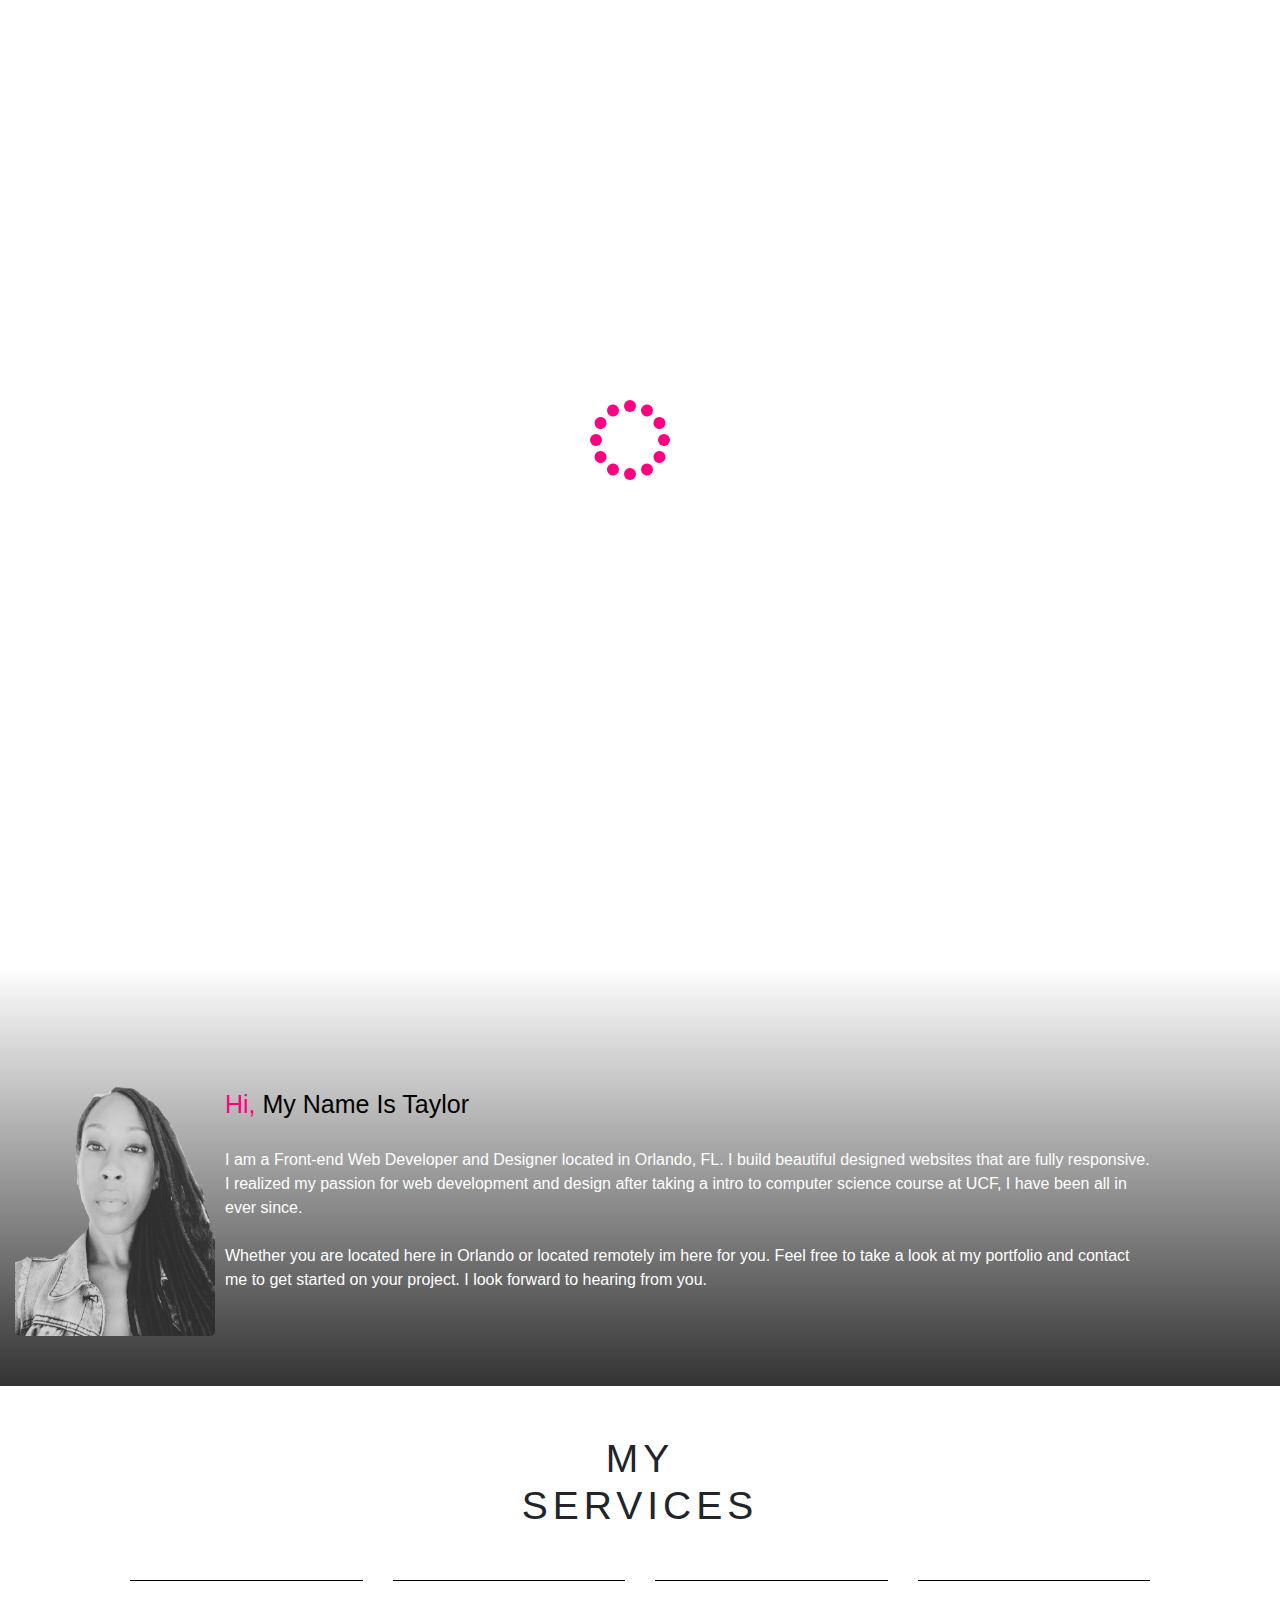
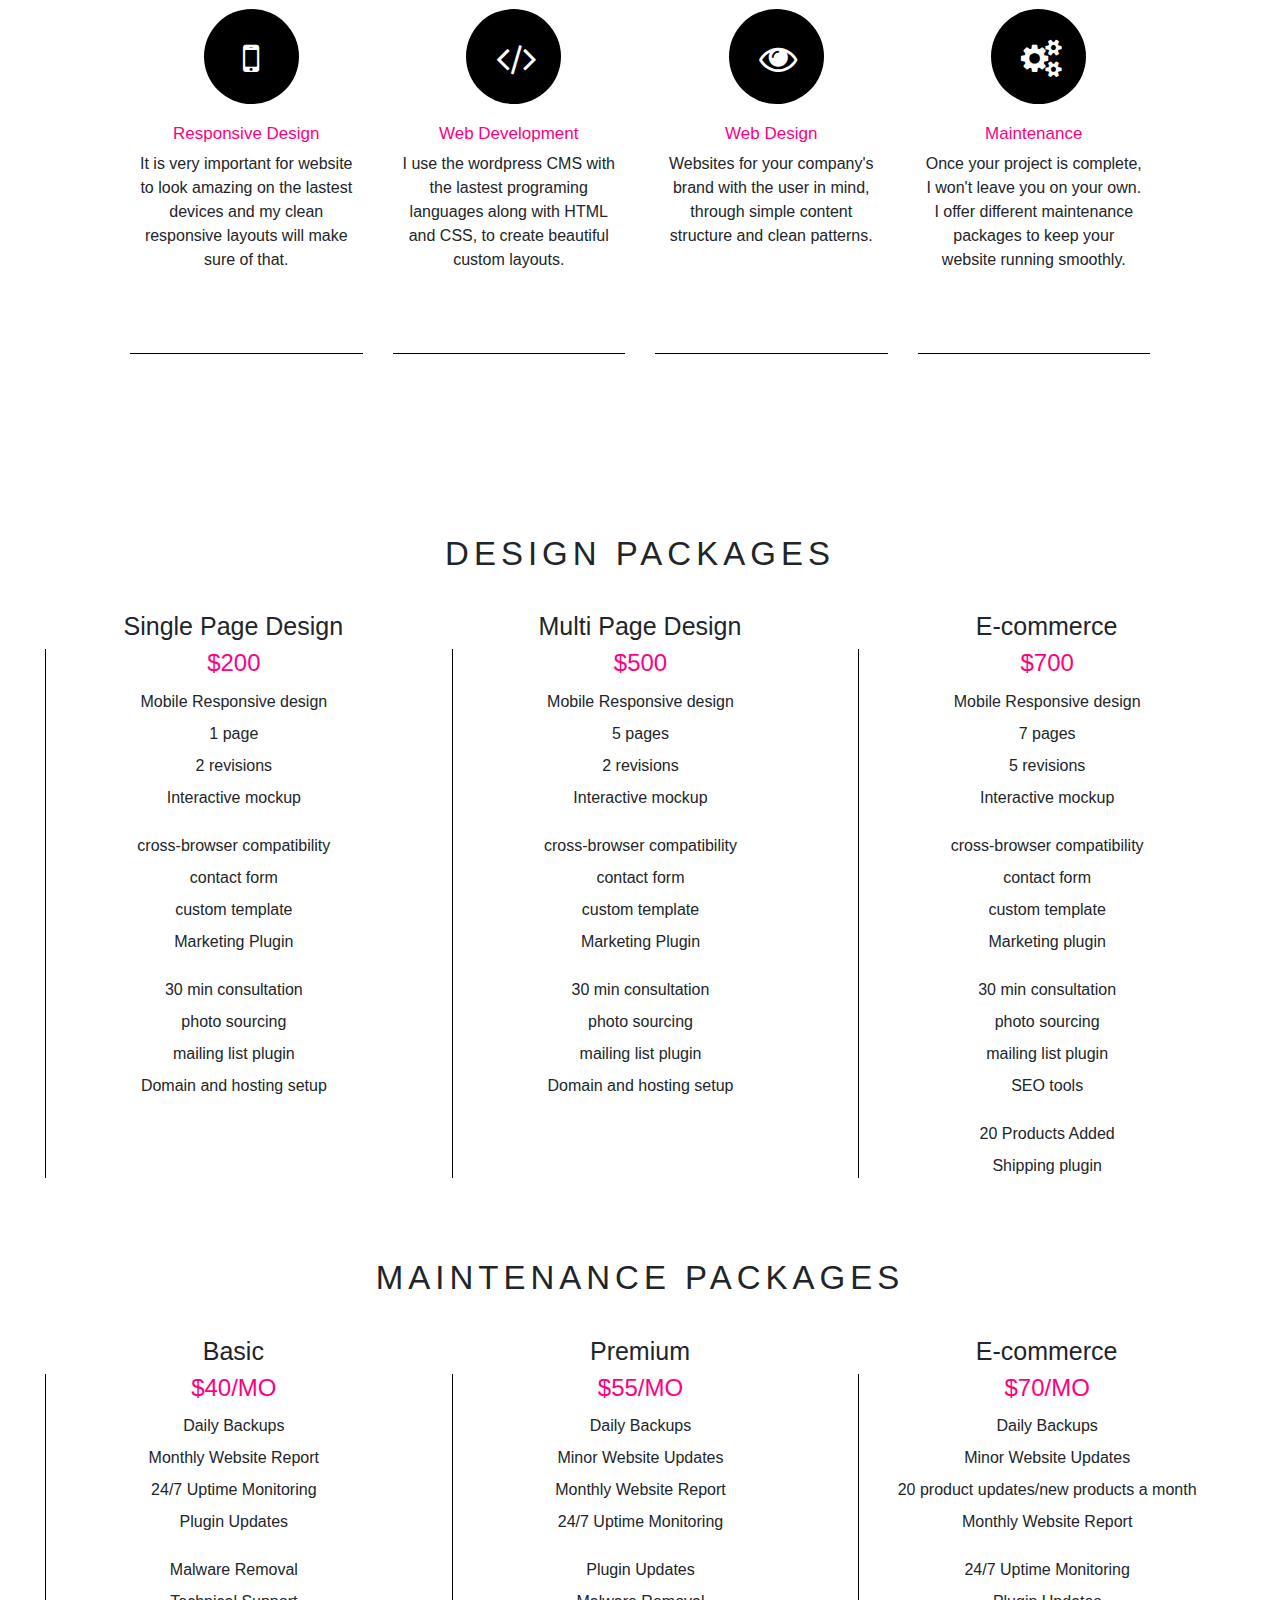
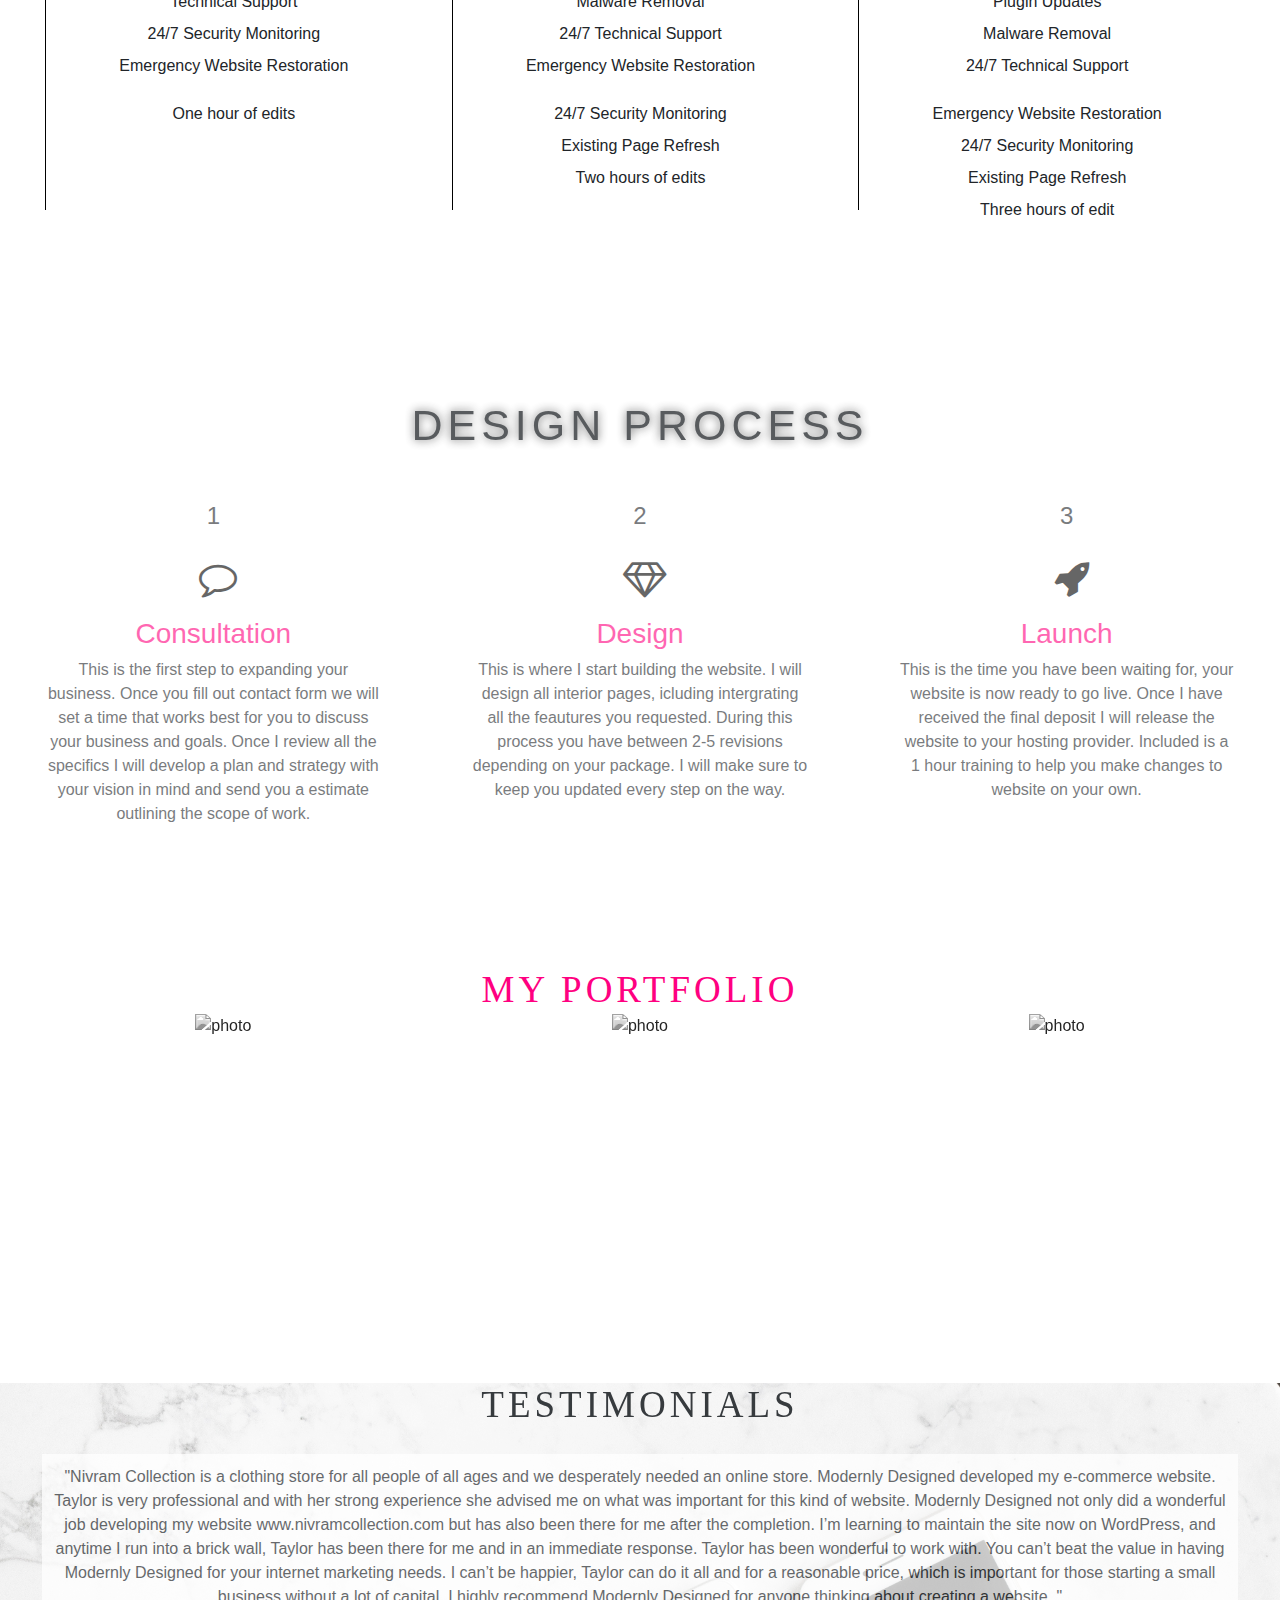
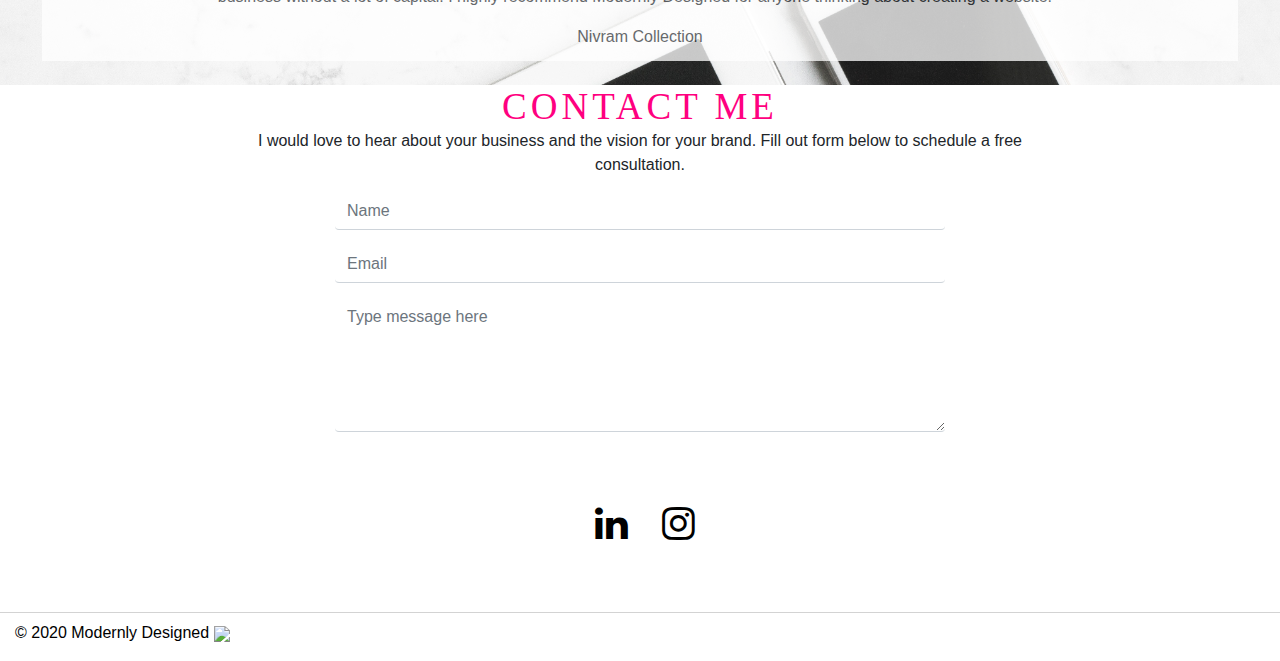
==== commit 743ccc60: "update" ====
--- a/index.html
+++ b/index.html
@@ -180,7 +180,7 @@
           </p>
             cross-browser compatibility<br>
             contact form<br>
-            wordpress template<br>
+          custom template<br>
             Marketing Plugin<br>
           </p>
             30 min consultation<br>
@@ -206,7 +206,7 @@
           </p><p>
             cross-browser compatibility<br>
             contact form<br>
-            wordpress template<br>
+            custom template<br>
             Marketing Plugin<br>
           </p>
           <p>
@@ -521,7 +521,7 @@
 <div class="panel-footer row text-center">
  
 <div class="col-sm-12 ">
-  <p>&copy; 2019
+  <p>&copy; 2020
       Modernly Designed
       <img src="taylor.png">
     </p>
